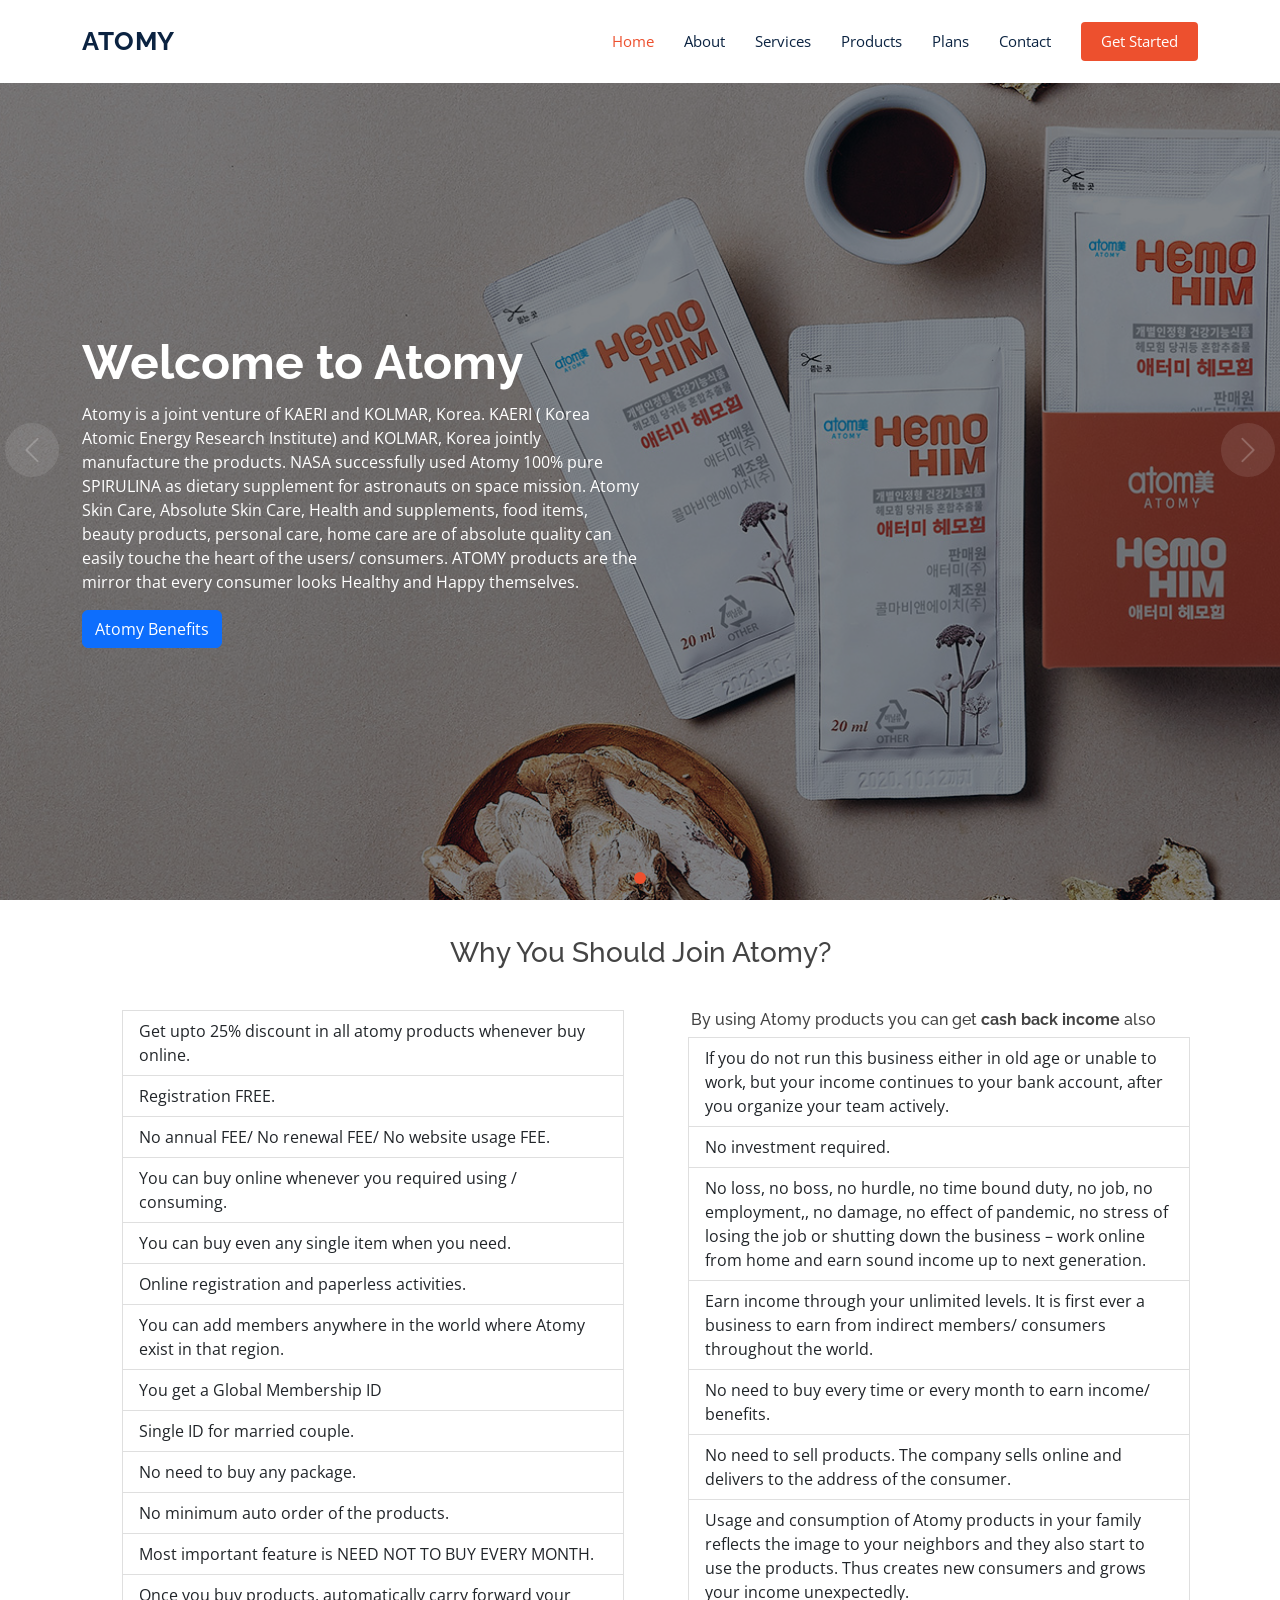
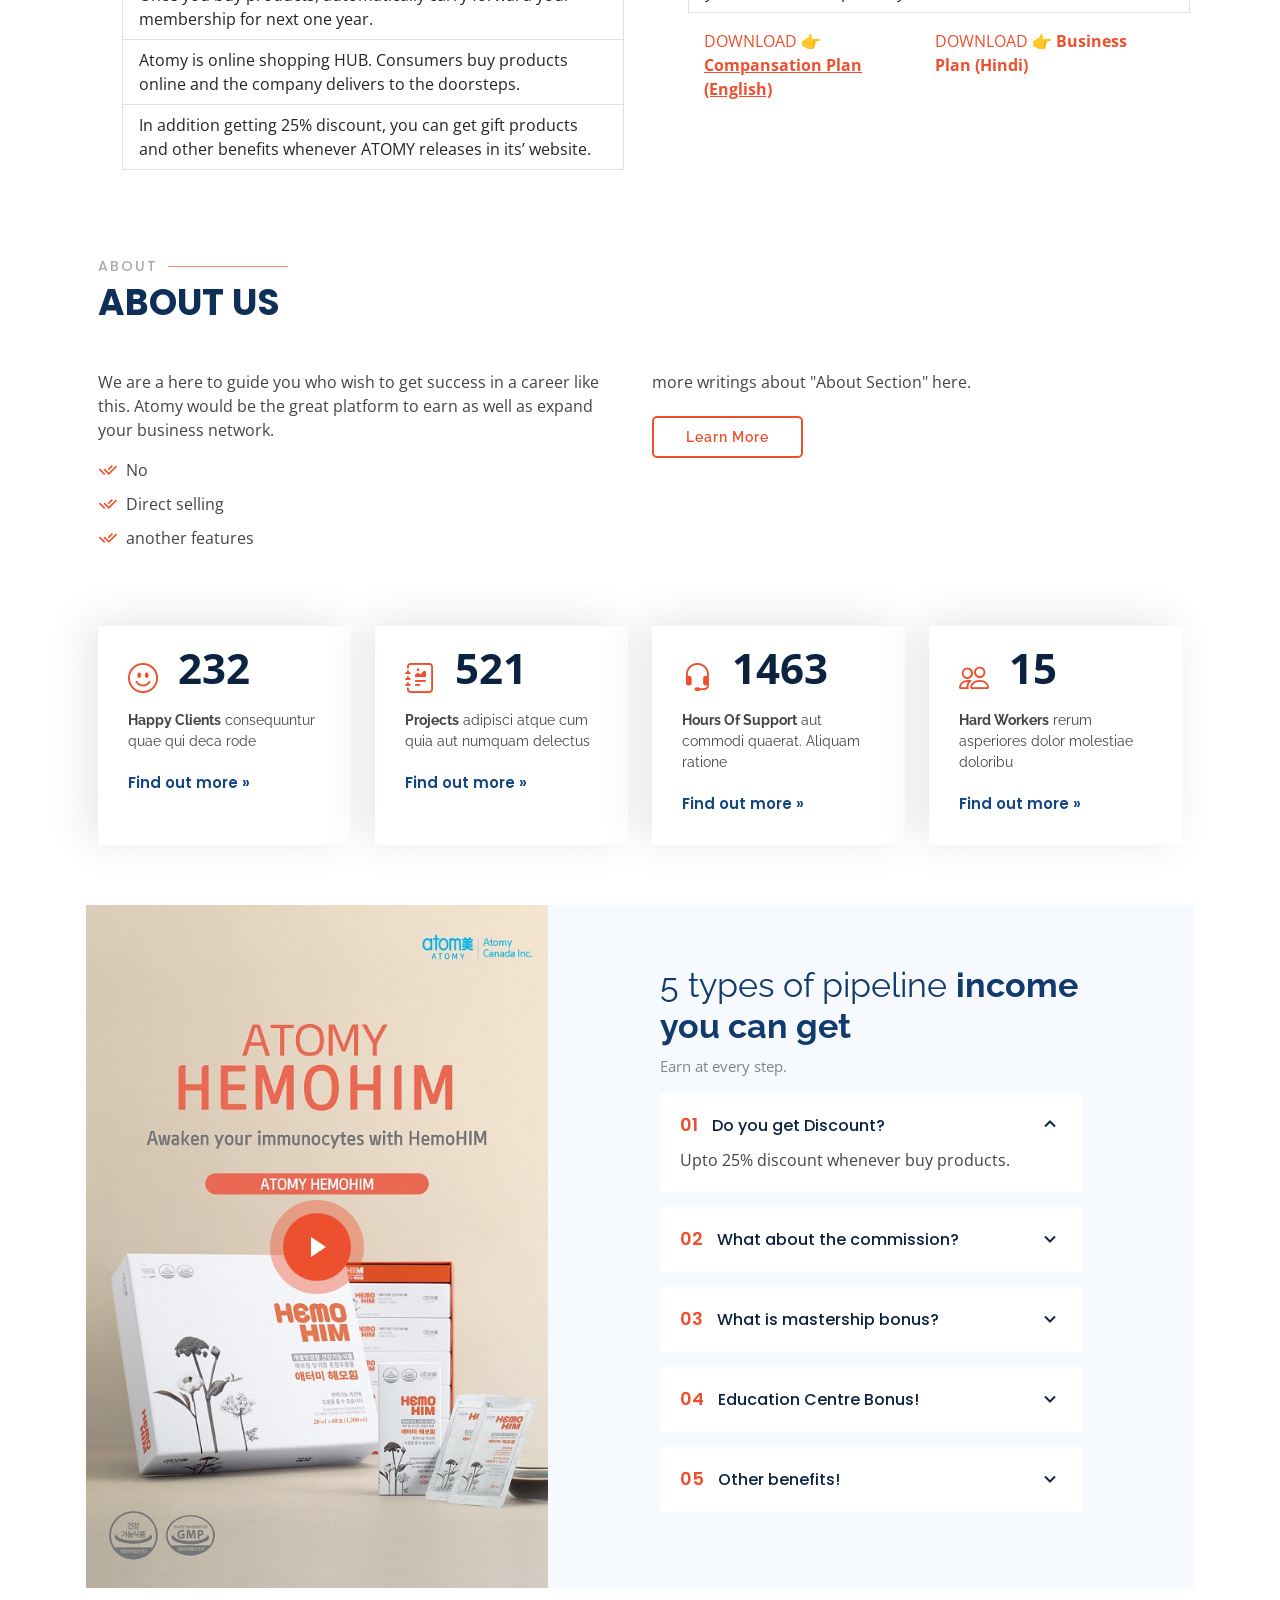
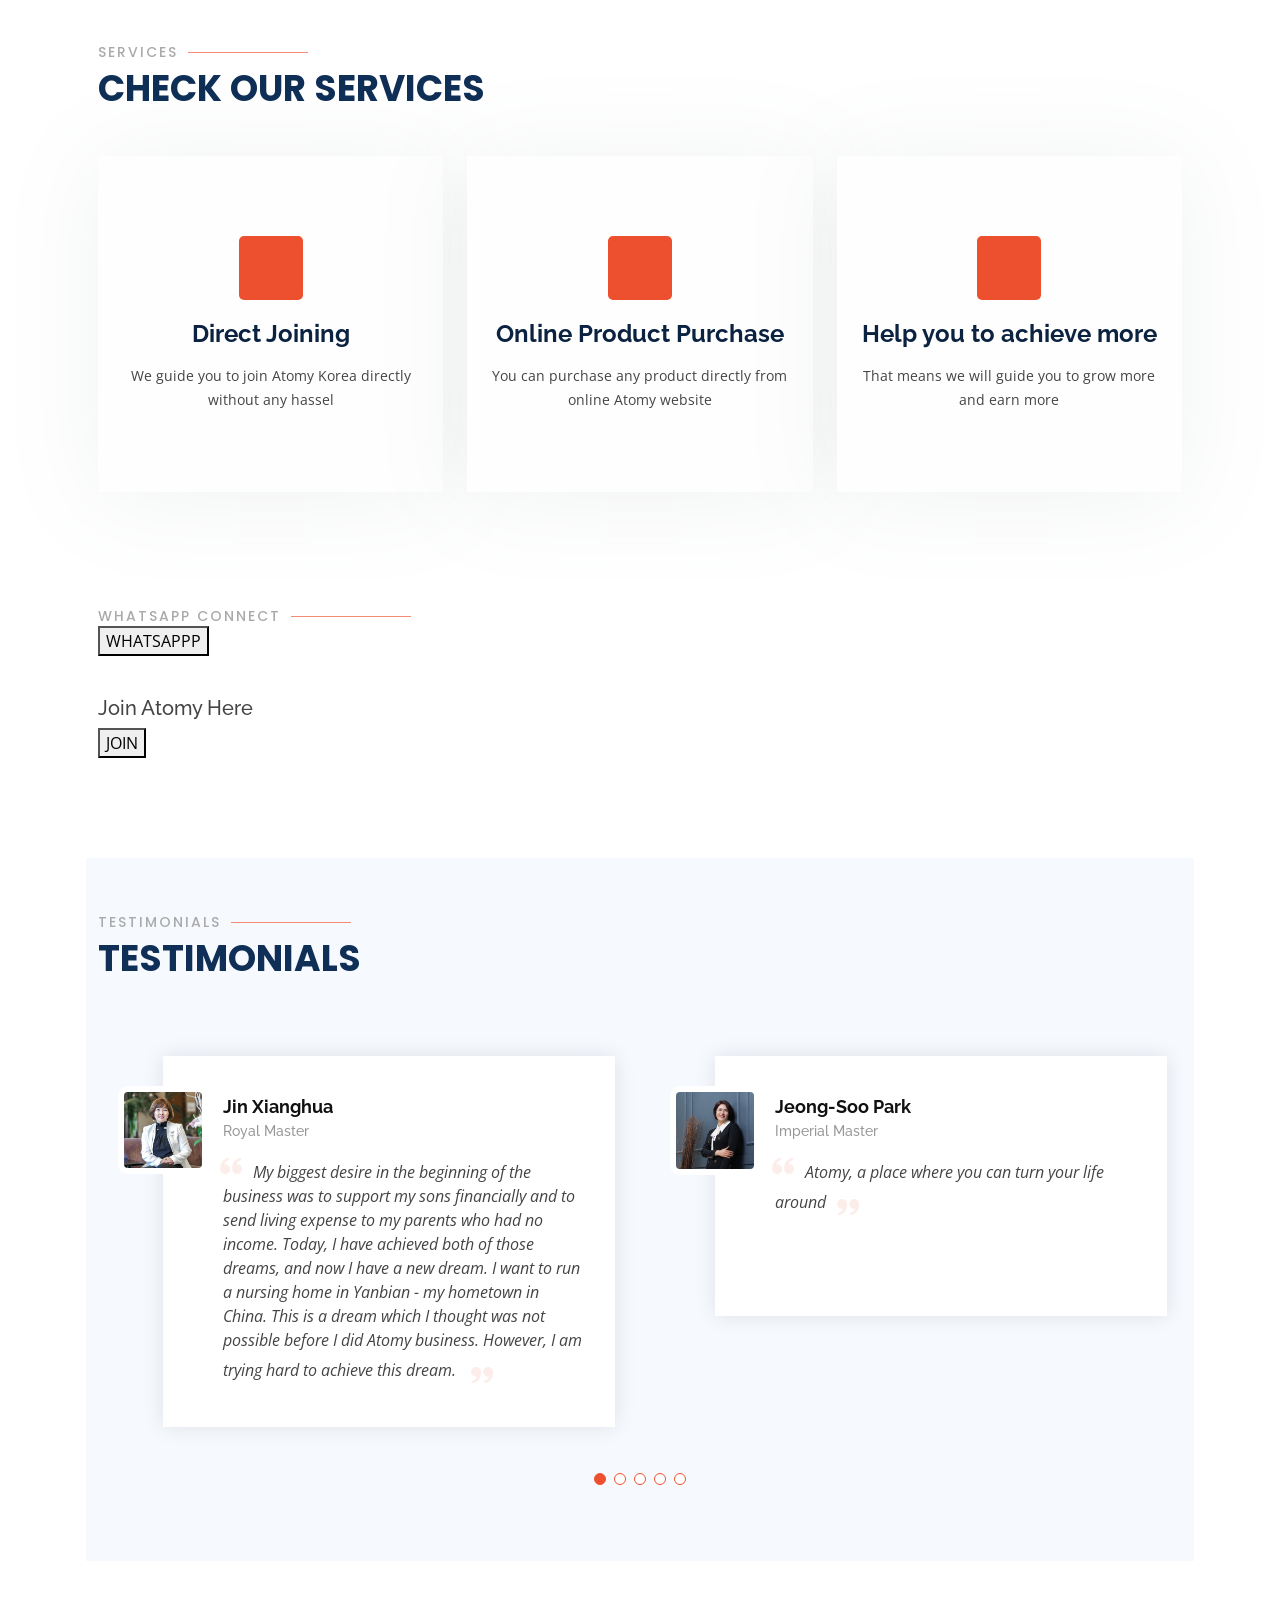
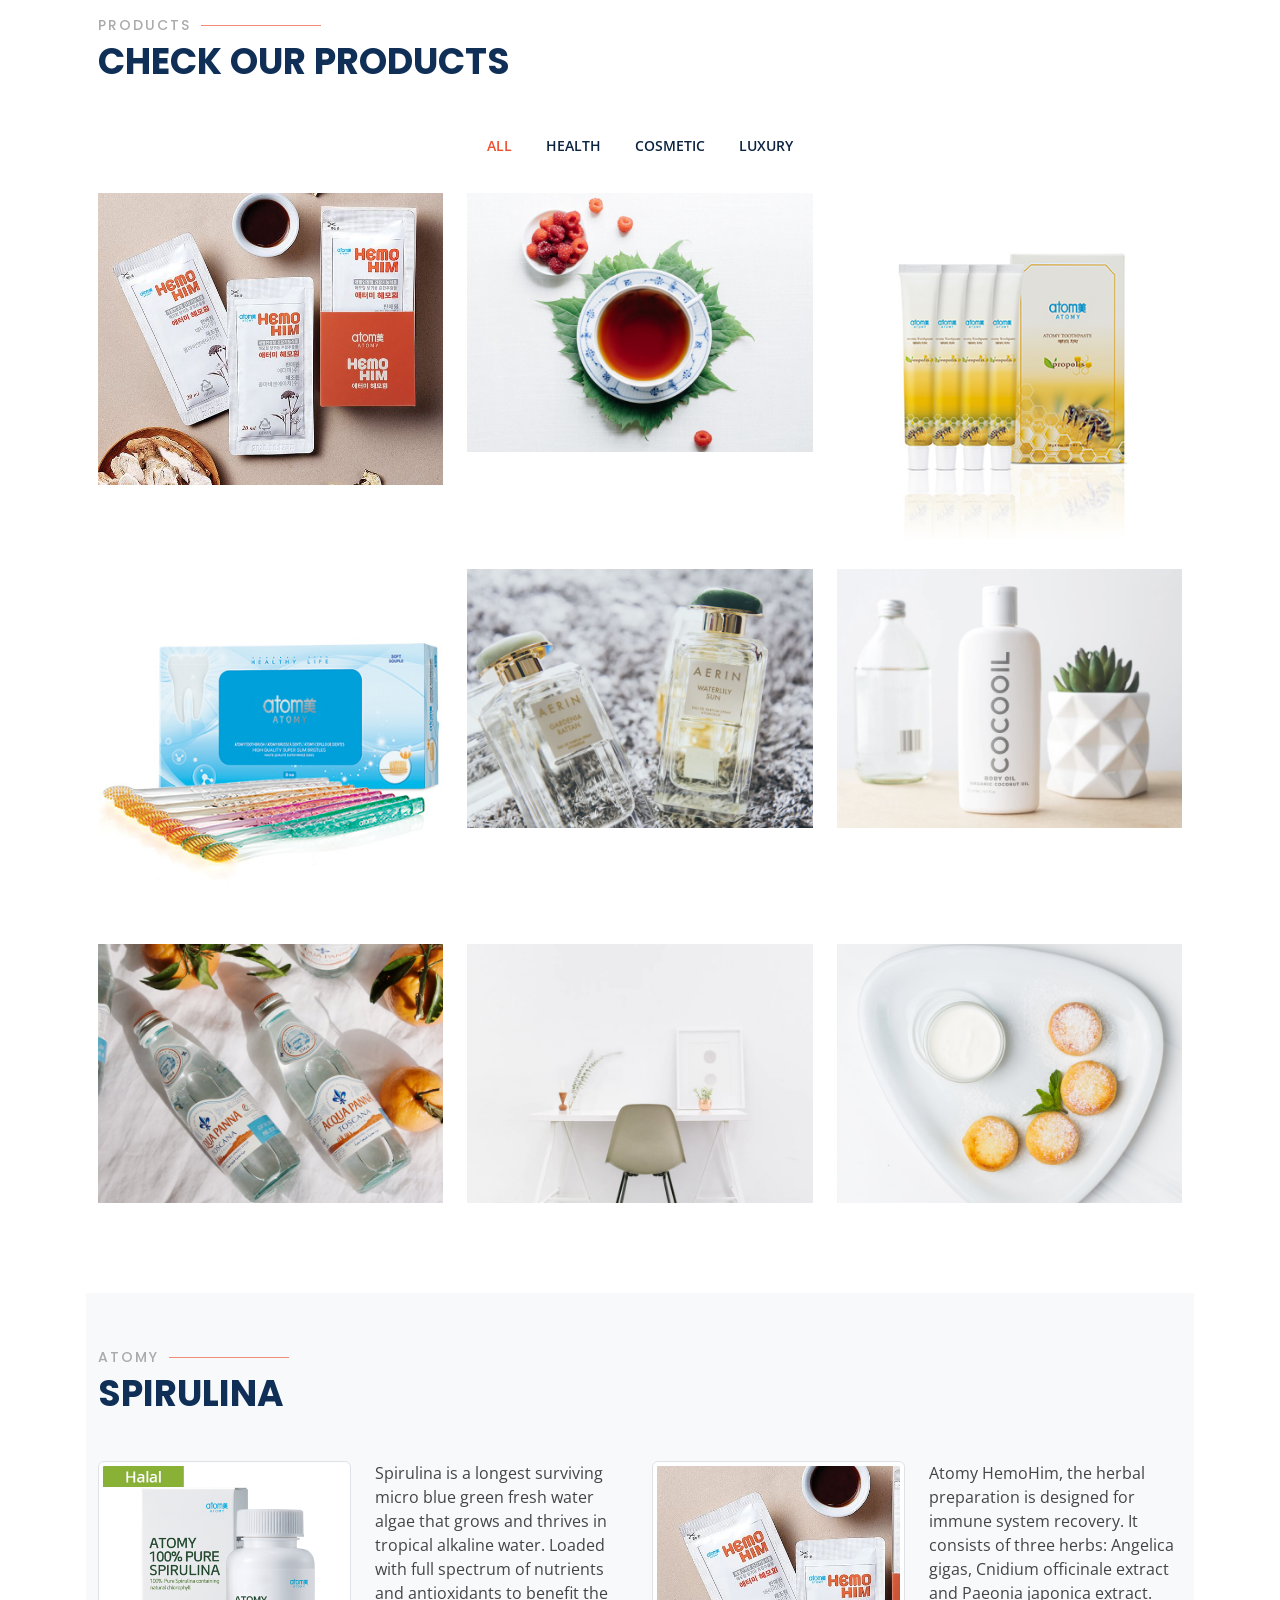
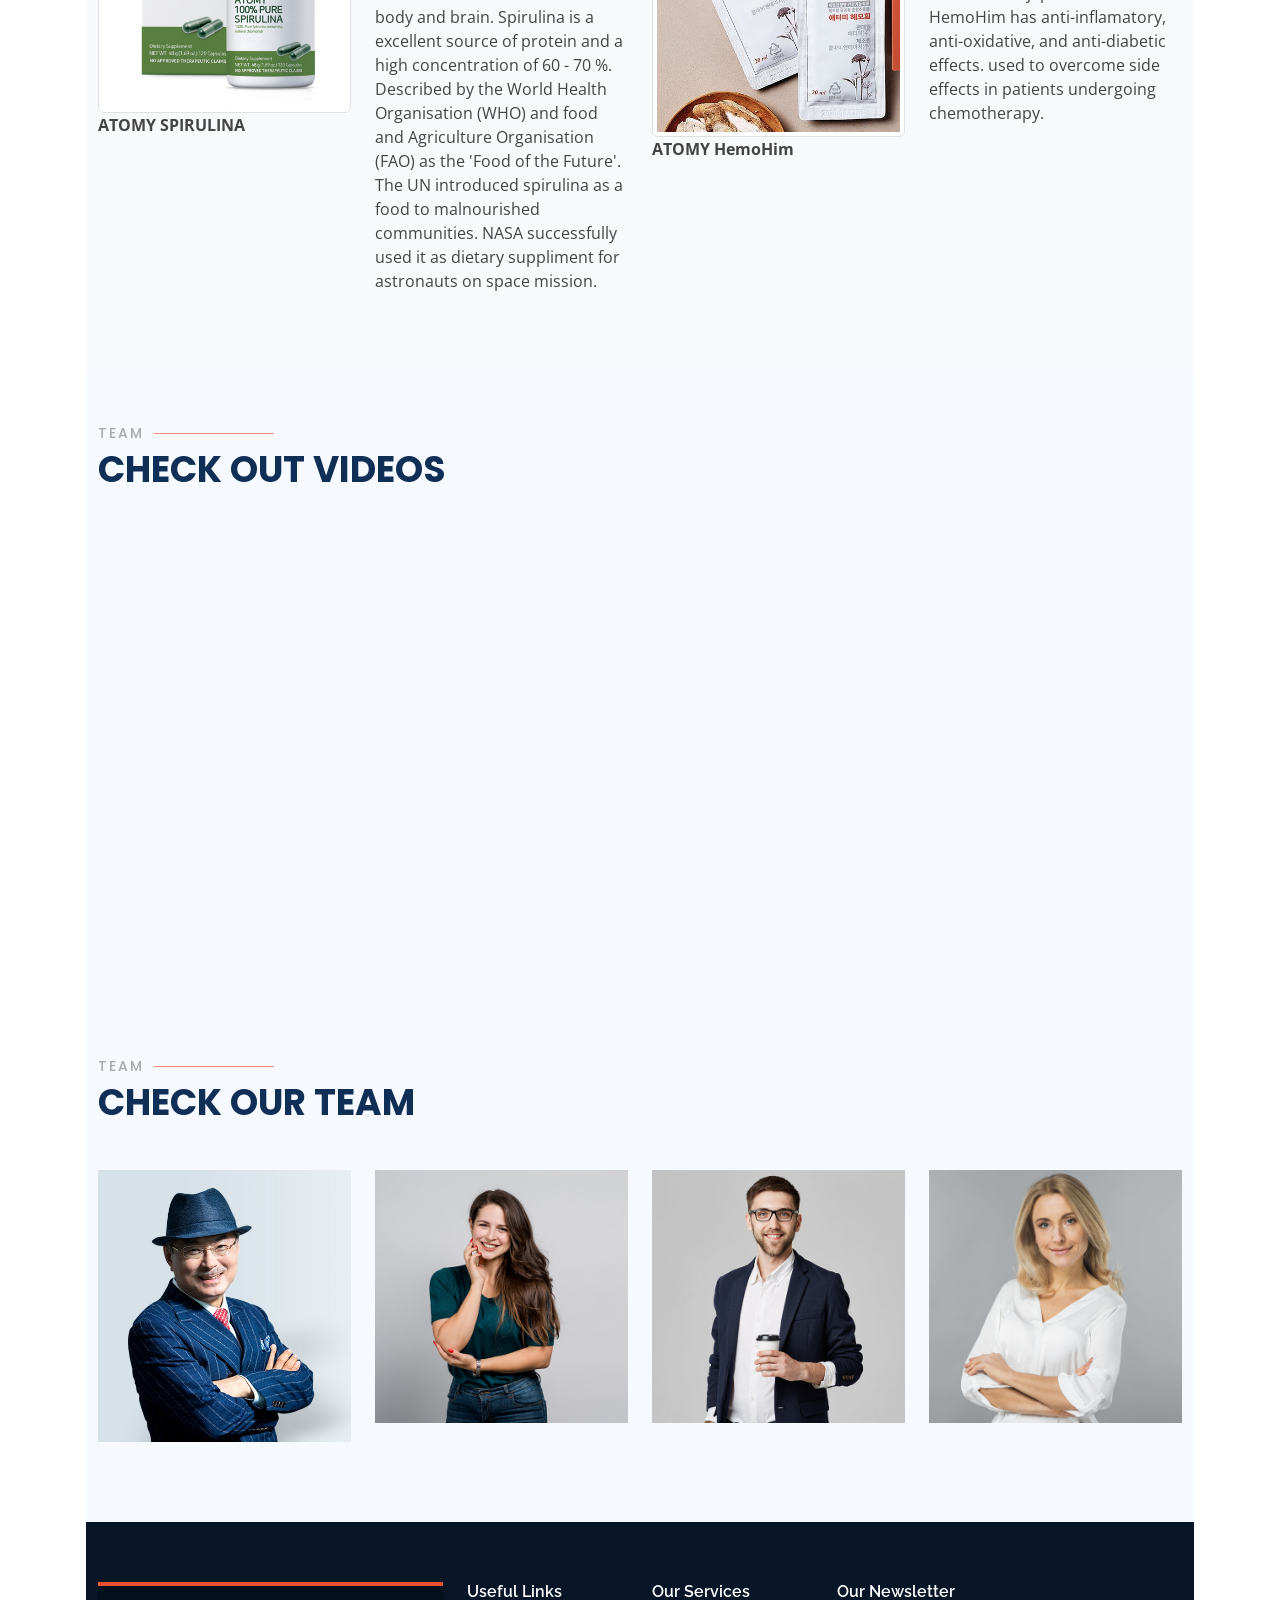
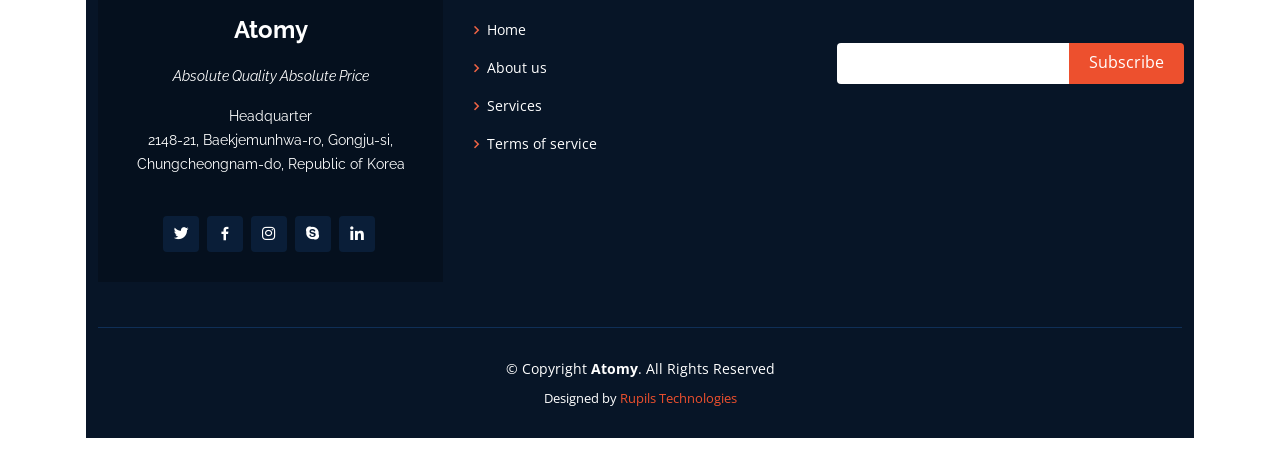
==== index.html @ 2f42a443 "..." ====
<!DOCTYPE html>
<html lang="en">

<head>
  <meta charset="utf-8">
  <meta content="width=device-width, initial-scale=1.0" name="viewport">

  <title>Atomy Korea</title>
  <meta content="" name="description">
  <meta content="" name="keywords">

  <!-- Favicons -->
  <link href="assets/img/favicon.png" rel="icon">
  <link href="assets/img/apple-touch-icon.png" rel="apple-touch-icon">

  <!-- Google Fonts -->
  <link href="https://fonts.googleapis.com/css?family=Open+Sans:300,300i,400,400i,600,600i,700,700i|Raleway:300,300i,400,400i,500,500i,600,600i,700,700i|Poppins:300,300i,400,400i,500,500i,600,600i,700,700i" rel="stylesheet">

  <!-- Vendor CSS Files -->
  <link href="assets/vendor/animate.css/animate.min.css" rel="stylesheet">
  <link href="assets/vendor/aos/aos.css" rel="stylesheet">
  <link href="assets/vendor/bootstrap/css/bootstrap.min.css" rel="stylesheet">
  <link href="assets/vendor/bootstrap-icons/bootstrap-icons.css" rel="stylesheet">
  <link href="assets/vendor/boxicons/css/boxicons.min.css" rel="stylesheet">
  <link href="assets/vendor/glightbox/css/glightbox.min.css" rel="stylesheet">
  <link href="assets/vendor/remixicon/remixicon.css" rel="stylesheet">
  <link href="assets/vendor/swiper/swiper-bundle.min.css" rel="stylesheet">

  <!-- Template Main CSS File -->
  <link href="assets/css/style.css" rel="stylesheet">

  <!-- =======================================================
  * Template Name: Multi - v4.9.1
  * Template URL: https://bootstrapmade.com/multi-responsive-bootstrap-template/
  * Author: BootstrapMade.com
  * License: https://bootstrapmade.com/license/
  ======================================================== -->
</head>

<body>

  <!-- ======= Header ======= -->
  <header id="header" class="fixed-top">
    <div class="container d-flex align-items-center justify-content-between">

      <h1 class="logo"><a href="index.html">Atomy</a></h1>
      <!-- Uncomment below if you prefer to use an image logo -->
      <!-- <a href="index.html" class="logo"><img src="assets/img/logo.png" alt="" class="img-fluid"></a>-->

      <nav id="navbar" class="navbar">
        <ul>
          <li><a class="nav-link scrollto active" href="#hero">Home</a></li>
          <li><a class="nav-link scrollto" href="#about">About</a></li>
          <li><a class="nav-link scrollto" href="#services">Services</a></li>
          <li><a class="nav-link scrollto " href="#products">Products</a></li>
          <li><a class="nav-link scrollto " href="#products">Plans</a></li>
          
          <!-- <li><a class="nav-link scrollto" href="#team">Team</a></li> -->
          <!-- <li class="dropdown"><a href="#"><span>Drop Down</span> <i class="bi bi-chevron-down"></i></a>
            <ul>
              <li><a href="#">Drop Down 1</a></li>
              <li class="dropdown"><a href="#"><span>Deep Drop Down</span> <i class="bi bi-chevron-right"></i></a>
                <ul>
                  <li><a href="#">Deep Drop Down 1</a></li>
                  <li><a href="#">Deep Drop Down 2</a></li>
                  <li><a href="#">Deep Drop Down 3</a></li>
                  <li><a href="#">Deep Drop Down 4</a></li>
                  <li><a href="#">Deep Drop Down 5</a></li>
                </ul>
              </li>
              <li><a href="#">Drop Down 2</a></li>
              <li><a href="#">Drop Down 3</a></li>
              <li><a href="#">Drop Down 4</a></li>
            </ul>
          </li> -->
          <li><a class="nav-link scrollto" href="#contact">Contact</a></li>
          <li><a class="getstarted scrollto" href="#about">Get Started</a></li>
        </ul>
        <i class="bi bi-list mobile-nav-toggle"></i>
      </nav><!-- .navbar -->

    </div>
  </header><!-- End Header -->

  <!-- ======= Hero Section ======= -->
  <section id="hero">
    <div id="heroCarousel" data-bs-interval="5000" class="carousel slide carousel-fade" data-bs-ride="carousel">

      <ol class="carousel-indicators" id="hero-carousel-indicators"></ol>

      <div class="carousel-inner" role="listbox">

        <!-- Slide 1 -->
        <div class="carousel-item active" style="background-image: url(assets/img/slide/slide-1.jpg)">
          <div class="carousel-container">
            <div class="container">
              <h2 class="animate__animated animate__fadeInDown">Welcome to <span>Atomy</span></h2>
              <p class="animate__animated animate__fadeInUp">Atomy is a joint venture of KAERI  and KOLMAR, Korea. KAERI ( Korea Atomic Energy Research Institute) and KOLMAR, Korea jointly manufacture the products. NASA successfully used Atomy 100% pure SPIRULINA as dietary supplement for astronauts on space mission. Atomy  Skin Care, Absolute Skin Care, Health and supplements, food items, beauty products, personal care, home care are of absolute  quality can easily touche the heart of the users/ consumers. ATOMY products are the mirror that every consumer looks Healthy and  Happy themselves.</p>
              <!-- <a href="#about" class="btn-get-started animate__animated animate__fadeInUp scrollto">Read More</a> -->
              <button type="button" class="btn btn-primary" data-toggle="modal" data-target="#exampleModalLong">
                Atomy Benefits
              </button>
            </div>
          </div>
        </div>

        
        <!-- Slide 2 -->
        <!-- <div class="carousel-item" style="background-image: url(assets/img/slide/slide-2.jpg)">
          <div class="carousel-container">
            <div class="container">
              <h2 class="animate__animated animate__fadeInDown">Lorem Ipsum Dolor</h2>
              <p class="animate__animated animate__fadeInUp">Ut velit est quam dolor ad a aliquid qui aliquid. Sequi ea ut et est quaerat sequi nihil ut aliquam. Occaecati alias dolorem mollitia ut. Similique ea voluptatem. Esse doloremque accusamus repellendus deleniti vel. Minus et tempore modi architecto.</p>
              <a href="#about" class="btn-get-started animate__animated animate__fadeInUp scrollto">Read More</a>
            </div>
          </div>
        </div> -->

        <!-- Slide 3 -->
        <!-- <div class="carousel-item" style="background-image: url(assets/img/slide/slide-3.jpg)">
          <div class="carousel-container">
            <div class="container">
              <h2 class="animate__animated animate__fadeInDown">Sequi ea ut et est quaerat</h2>
              <p class="animate__animated animate__fadeInUp">Ut velit est quam dolor ad a aliquid qui aliquid. Sequi ea ut et est quaerat sequi nihil ut aliquam. Occaecati alias dolorem mollitia ut. Similique ea voluptatem. Esse doloremque accusamus repellendus deleniti vel. Minus et tempore modi architecto.</p>
              <a href="#about" class="btn-get-started animate__animated animate__fadeInUp scrollto">Read More</a>
              <button type="button" class="btn btn-primary" data-toggle="modal" data-target="#exampleModalLong">
                Launch demo modal
              </button>
            </div>
          </div>
        </div> -->

      </div>

      <a class="carousel-control-prev" href="#heroCarousel" role="button" data-bs-slide="prev">
        <span class="carousel-control-prev-icon bi bi-chevron-left" aria-hidden="true"></span>
      </a>

      <a class="carousel-control-next" href="#heroCarousel" role="button" data-bs-slide="next">
        <span class="carousel-control-next-icon bi bi-chevron-right" aria-hidden="true"></span>
      </a>

    </div>
  </section><!-- End Hero -->

<!-- Modal Section -->
<!-- Button trigger modal -->


<!-- Modal -->

  <div class="container mt-1 p-3">
    <h3 class="mt-3 text-center">
      Why You Should Join Atomy?
    </h3>
    <div class="row" >
      <div class="col-sm mt-3  p-3 list-group">
      
        <ol>
          <li class="list-group-item">Get upto 25% discount in all atomy products whenever buy online.</li>
          <li class="list-group-item">Registration FREE.</li>
          <li class="list-group-item">No annual  FEE/ No renewal  FEE/ No website usage FEE.</li>
          <li class="list-group-item">You can buy online whenever you required using / consuming.</li>
          <li class="list-group-item">You can buy even any single item when you need.</li>
          <li class="list-group-item">Online registration and paperless activities.</li>
          <li class="list-group-item">You can add members anywhere in the world where Atomy exist in that region.</li>
          <li class="list-group-item">You get a Global Membership  ID</li>
          <li class="list-group-item">Single ID for married couple.</li>
          <li class="list-group-item">No need to buy any package.</li>
          <li class="list-group-item">No minimum auto order of the products.</li>
          <li class="list-group-item">Most important feature is NEED NOT TO BUY EVERY MONTH.</li>
          <li class="list-group-item">Once you buy products, automatically carry forward your membership for next one year.</li>
          <li class="list-group-item">Atomy is online shopping HUB. Consumers buy  products  online and the company delivers to the doorsteps.</li>
          <li class="list-group-item">In  addition  getting 25% discount, you  can get gift products and other benefits whenever ATOMY releases in its’ website.</li>
    
        </ol>
      </div>

      <div class="col-sm mt-3  p-3 list-group">
        <h6 class="text-center">By using Atomy products you can get <b>cash back income</b> also</h6>
        <ol>
        <li class="list-group-item">If you do not run this business either in old age or unable to work, but your income continues to your bank account, after you organize your team actively.</li>
        <li class="list-group-item">No investment required.</li>
        <li class="list-group-item">No loss, no boss, no hurdle, no time bound duty, no job, no employment,, no damage, no effect of pandemic, no stress of losing the job or shutting down the business – work online from home and earn sound income up to next generation.</li>
        <li class="list-group-item">Earn income through your unlimited levels. It is first ever a business to earn from indirect members/ consumers throughout the world.</li>
        <li class="list-group-item">No need to buy every time or every month to earn income/ benefits.</li>
        <li class="list-group-item">No need to sell products. The company sells online and delivers to the address of the consumer.</li>
        <li class="list-group-item">Usage and consumption of Atomy products in your family reflects the image to your neighbors and they also start to use the products. Thus creates new consumers and grows your income unexpectedly. </li>
      </ol>
      <div class="row d-flex justify-content-center px-5">
        <div class="col-sm">
          <a href="file/CompensationPlan.pdf">DOWNLOAD 👉 <strong><u>Compansation Plan (English) </u> </strong></a>
        </div>
        <div class="col-sm">
          <a href="file/businessplan.pdf">DOWNLOAD 👉 <strong>Business Plan (Hindi) </strong></a>
        </div>

      </div>  
  

    </div>    
  </div>

  <main id="main">

    <!-- ======= About Section ======= -->
    <section id="about" class="about">
      <div class="container" data-aos="fade-up">

        <div class="section-title">
          <h2>About</h2>
          <p>About Us</p>
        </div>

        <div class="row content">
          <div class="col-lg-6">
            <p>
              We are a here to guide you who wish to get success in a career like this. Atomy would be the great platform to earn as well as expand your business network.
            </p>
            <ul>
              <li><i class="ri-check-double-line"></i> No </li>
              <li><i class="ri-check-double-line"></i> Direct selling</li>
              <li><i class="ri-check-double-line"></i> another features</li>
            </ul>
          </div>
          <div class="col-lg-6 pt-4 pt-lg-0">
            <p>
              more writings about "About Section" here.
            </p>
            <a href="#" class="btn-learn-more">Learn More</a>
          </div>
        </div>

      </div>
    </section><!-- End About Section -->

    <!-- ======= Counts Section ======= -->
    <section id="counts" class="counts">
      <div class="container" data-aos="fade-up">

        <div class="row no-gutters">

          <div class="col-lg-3 col-md-6 d-md-flex align-items-md-stretch">
            <div class="count-box">
              <i class="bi bi-emoji-smile"></i>
              <span data-purecounter-start="0" data-purecounter-end="232" data-purecounter-duration="1" class="purecounter"></span>
              <p><strong>Happy Clients</strong> consequuntur quae qui deca rode</p>
              <a href="#">Find out more &raquo;</a>
            </div>
          </div>

          <div class="col-lg-3 col-md-6 d-md-flex align-items-md-stretch">
            <div class="count-box">
              <i class="bi bi-journal-richtext"></i>
              <span data-purecounter-start="0" data-purecounter-end="521" data-purecounter-duration="1" class="purecounter"></span>
              <p><strong>Projects</strong> adipisci atque cum quia aut numquam delectus</p>
              <a href="#">Find out more &raquo;</a>
            </div>
          </div>

          <div class="col-lg-3 col-md-6 d-md-flex align-items-md-stretch">
            <div class="count-box">
              <i class="bi bi-headset"></i>
              <span data-purecounter-start="0" data-purecounter-end="1463" data-purecounter-duration="1" class="purecounter"></span>
              <p><strong>Hours Of Support</strong> aut commodi quaerat. Aliquam ratione</p>
              <a href="#">Find out more &raquo;</a>
            </div>
          </div>

          <div class="col-lg-3 col-md-6 d-md-flex align-items-md-stretch">
            <div class="count-box">
              <i class="bi bi-people"></i>
              <span data-purecounter-start="0" data-purecounter-end="15" data-purecounter-duration="1" class="purecounter"></span>
              <p><strong>Hard Workers</strong> rerum asperiores dolor molestiae doloribu</p>
              <a href="#">Find out more &raquo;</a>
            </div>
          </div>

        </div>

      </div>
    </section><!-- End Counts Section -->

    <!-- ======= Why Us Section ======= -->
    <section id="why-us" class="why-us section-bg">
      <div class="container-fluid" data-aos="fade-up">

        <div class="row">

          <div class="col-lg-5 align-items-stretch video-box" style='background-image: url("assets/img/why-us.jpg");' data-aos="zoom-in" data-aos-delay="100">
            <a href="https://www.youtube.com/watch?v=Jtnq81yLt2A" class="venobox play-btn mb-4" data-vbtype="video" data-autoplay="true"></a>
          </div>

          <div class="col-lg-7 d-flex flex-column justify-content-center align-items-stretch">

            <div class="content">
              <h3>5 types of pipeline <strong>income you can get</strong></h3>
              <p>
                Earn at every step.
              </p>
            </div>

            <div class="accordion-list">
              <ul>
                <li>
                  <a data-bs-toggle="collapse" class="collapse" data-bs-target="#accordion-list-1"><span>01</span> Do you get Discount? <i class="bx bx-chevron-down icon-show"></i><i class="bx bx-chevron-up icon-close"></i></a>
                  <div id="accordion-list-1" class="collapse show" data-bs-parent=".accordion-list">
                    <p>
                      Upto 25% discount  whenever buy products.
                    </p>
                  </div>
                </li>

                <li>
                  <a data-bs-toggle="collapse" data-bs-target="#accordion-list-2" class="collapsed"><span>02</span> What about the commission? <i class="bx bx-chevron-down icon-show"></i><i class="bx bx-chevron-up icon-close"></i></a>
                  <div id="accordion-list-2" class="collapse" data-bs-parent=".accordion-list">
                    <p>
                      General commission 44% on daily basis credits into bank account directly in every Tuesday.
                    </p>
                  </div>
                </li>

                <li>
                  <a data-bs-toggle="collapse" data-bs-target="#accordion-list-3" class="collapsed"><span>03</span> What is mastership bonus? <i class="bx bx-chevron-down icon-show"></i><i class="bx bx-chevron-up icon-close"></i></a>
                  <div id="accordion-list-3" class="collapse" data-bs-parent=".accordion-list">
                    <p>
                      20% mastership bonus credits into bank twice a month ( 1st to 15th and 16th to end of that month)
                    </p>
                  </div>
                </li>
                <li>
                  <a data-bs-toggle="collapse" data-bs-target="#accordion-list-3" class="collapsed"><span>04</span> Education Centre Bonus! <i class="bx bx-chevron-down icon-show"></i><i class="bx bx-chevron-up icon-close"></i></a>
                  <div id="accordion-list-3" class="collapse" data-bs-parent=".accordion-list">
                    <p>
                      6% of Total PV of the Company is distributed to all eligible Education Centres as education centre commission.
                    </p>
                  </div>
                </li>
                <li>
                  <a data-bs-toggle="collapse" data-bs-target="#accordion-list-3" class="collapsed"><span>05</span> Other benefits! <i class="bx bx-chevron-down icon-show"></i><i class="bx bx-chevron-up icon-close"></i></a>
                  <div id="accordion-list-3" class="collapse" data-bs-parent=".accordion-list">
                    <p>
                      One time incentive ( Free products package, laptop, tablet, Computer,cash reward, foreign tour package for self and family members, luxurious car etc) on each master rank promotion.
                    </p>
                  </div>
                </li>

              </ul>
            </div>

          </div>

        </div>

      </div>
    </section><!-- End Why Us Section -->

    <!-- ======= Services Section ======= -->
    <section id="services" class="services">
      <div class="container" data-aos="fade-up">

        <div class="section-title">
          <h2>Services</h2>
          <p>Check our Services</p>
        </div>

        <div class="row">
          <div class="col-lg-4 col-md-6 d-flex align-items-stretch" data-aos="zoom-in" data-aos-delay="100">
            <div class="icon-box">
              <div class="icon"><i class="bx bxl-dribbble"></i></div>
              <h4><a href="">Direct Joining</a></h4>
              <p>We guide you to join Atomy Korea directly without any hassel</p>
            </div>
          </div>

          <div class="col-lg-4 col-md-6 d-flex align-items-stretch mt-4 mt-md-0" data-aos="zoom-in" data-aos-delay="200">
            <div class="icon-box">
              <div class="icon"><i class="bx bx-file"></i></div>
              <h4><a href="">Online Product Purchase</a></h4>
              <p>You can purchase any product directly from online Atomy website</p>
            </div>
          </div>

          <div class="col-lg-4 col-md-6 d-flex align-items-stretch mt-4 mt-lg-0" data-aos="zoom-in" data-aos-delay="300">
            <div class="icon-box">
              <div class="icon"><i class="bx bx-tachometer"></i></div>
              <h4><a href="">Help you to achieve more</a></h4>
              <p>That means we will guide you to grow more and earn more</p>
            </div>
          </div>

          <!-- <div class="col-lg-4 col-md-6 d-flex align-items-stretch mt-4" data-aos="zoom-in" data-aos-delay="100">
            <div class="icon-box">
              <div class="icon"><i class="bx bx-world"></i></div>
              <h4><a href="">Nemo Enim</a></h4>
              <p>At vero eos et accusamus et iusto odio dignissimos ducimus qui blanditiis</p>
            </div>
          </div>

          <div class="col-lg-4 col-md-6 d-flex align-items-stretch mt-4" data-aos="zoom-in" data-aos-delay="200">
            <div class="icon-box">
              <div class="icon"><i class="bx bx-slideshow"></i></div>
              <h4><a href="">Dele cardo</a></h4>
              <p>Quis consequatur saepe eligendi voluptatem consequatur dolor consequuntur</p>
            </div>
          </div>

          <div class="col-lg-4 col-md-6 d-flex align-items-stretch mt-4" data-aos="zoom-in" data-aos-delay="300">
            <div class="icon-box">
              <div class="icon"><i class="bx bx-arch"></i></div>
              <h4><a href="">Divera don</a></h4>
              <p>Modi nostrum vel laborum. Porro fugit error sit minus sapiente sit aspernatur</p>
            </div>
          </div> -->

        </div>

      </div>
    </section><!-- End Services Section -->


    <section id="services" class="services">
      <div class="container" data-aos="fade-up">

        <div class="row">

          <div class="section-title">
            <h2>Whatsapp Connect</h2>
            <button onclick="location.href='https://wa.me/7002502343?text=Hi'" type="button">WHATSAPPP</button>
          </div>

          <div class="section-title">

            <h5>Join Atomy Here</h5>
            <button onclick="location.href='https://atomykorea.co/joinatomy.html'" type="button">JOIN</button>
          </div>
        </div>
      </div>
    </section>


    <!-- ======= Testimonials Section ======= -->
    <section id="testimonials" class="testimonials section-bg">
      <div class="container" data-aos="fade-up">

        <div class="section-title">
          <h2>Testimonials</h2>
          <p>Testimonials</p>
        </div>

        <div class="testimonials-slider swiper" data-aos="fade-up" data-aos-delay="100">
          <div class="swiper-wrapper">

            <div class="swiper-slide">
              <div class="testimonial-wrap">
                <div class="testimonial-item">
                  <img src="assets/img/testimonials/testimonials-1.jpg" class="testimonial-img" alt="">
                  <h3>Jin Xianghua</h3>
                  <h4>Royal Master</h4>
                  <p>
                    <i class="bx bxs-quote-alt-left quote-icon-left"></i>
                    My biggest desire in the beginning of the business was to support my sons financially and to send living expense to my parents who had no income. Today, I have achieved both of those dreams, and now I have a new dream. I want to run a nursing home in Yanbian - my hometown in China. This is a dream which I thought was not possible before I did Atomy business. However, I am trying hard to achieve this dream. 
                    <i class="bx bxs-quote-alt-right quote-icon-right"></i>
                  </p>
                </div>
              </div>
            </div><!-- End testimonial item -->

            <div class="swiper-slide">
              <div class="testimonial-wrap">
                <div class="testimonial-item">
                  <img src="assets/img/testimonials/testimonials-2.jpg" class="testimonial-img" alt="">
                  <h3>Jeong-Soo Park</h3>
                  <h4>Imperial Master</h4>
                  <p>
                    <i class="bx bxs-quote-alt-left quote-icon-left"></i>
                      Atomy, a place where you can turn your life around
                    <i class="bx bxs-quote-alt-right quote-icon-right"></i>
                  </p>
                </div>
              </div>
            </div><!-- End testimonial item -->

            <div class="swiper-slide">
              <div class="testimonial-wrap">
                <div class="testimonial-item">
                  <img src="assets/img/testimonials/testimonials-3.jpg" class="testimonial-img" alt="">
                  <h3>Jena Karlis</h3>
                  <h4>Store Owner</h4>
                  <p>
                    <i class="bx bxs-quote-alt-left quote-icon-left"></i>
                    Enim nisi quem export duis labore cillum quae magna enim sint quorum nulla quem veniam duis minim tempor labore quem eram duis noster aute amet eram fore quis sint minim.
                    <i class="bx bxs-quote-alt-right quote-icon-right"></i>
                  </p>
                </div>
              </div>
            </div><!-- End testimonial item -->

            <div class="swiper-slide">
              <div class="testimonial-wrap">
                <div class="testimonial-item">
                  <img src="assets/img/testimonials/testimonials-4.jpg" class="testimonial-img" alt="">
                  <h3>Matt Brandon</h3>
                  <h4>Freelancer</h4>
                  <p>
                    <i class="bx bxs-quote-alt-left quote-icon-left"></i>
                    Fugiat enim eram quae cillum dolore dolor amet nulla culpa multos export minim fugiat minim velit minim dolor enim duis veniam ipsum anim magna sunt elit fore quem dolore labore illum veniam.
                    <i class="bx bxs-quote-alt-right quote-icon-right"></i>
                  </p>
                </div>
              </div>
            </div><!-- End testimonial item -->

            <div class="swiper-slide">
              <div class="testimonial-wrap">
                <div class="testimonial-item">
                  <img src="assets/img/testimonials/testimonials-5.jpg" class="testimonial-img" alt="">
                  <h3>John Larson</h3>
                  <h4>Entrepreneur</h4>
                  <p>
                    <i class="bx bxs-quote-alt-left quote-icon-left"></i>
                    Quis quorum aliqua sint quem legam fore sunt eram irure aliqua veniam tempor noster veniam enim culpa labore duis sunt culpa nulla illum cillum fugiat legam esse veniam culpa fore nisi cillum quid.
                    <i class="bx bxs-quote-alt-right quote-icon-right"></i>
                  </p>
                </div>
              </div>
            </div><!-- End testimonial item -->

          </div>
          <div class="swiper-pagination"></div>
        </div>

      </div>
    </section><!-- End Testimonials Section -->

    <!-- ======= Cta Section ======= -->
    <!-- <section id="cta" class="cta">
      <div class="container" data-aos="zoom-in">

        <div class="text-center">
          <h3>Call To Action</h3>
          <p> Duis aute irure dolor in reprehenderit in voluptate velit esse cillum dolore eu fugiat nulla pariatur. Excepteur sint occaecat cupidatat non proident, sunt in culpa qui officia deserunt mollit anim id est laborum.</p>
          <a class="cta-btn" href="#">Call To Action</a>
        </div>

      </div>
    </section>End Cta Section -->

    <!-- ======= Portfolio Section ======= -->
    <section id="products" class="portfolio">
      <div class="container" data-aos="fade-up">

        <div class="section-title">
          <h2>Products</h2>
          <p>Check our Products</p>
        </div>

        <div class="row" data-aos="fade-up" data-aos-delay="100">
          <div class="col-lg-12 d-flex justify-content-center">
            <ul id="portfolio-flters">
              <li data-filter="*" class="filter-active">All</li>
              <li data-filter=".filter-app">Health</li>
              <li data-filter=".filter-card">Cosmetic</li>
              <li data-filter=".filter-web">Luxury</li>
            </ul>
          </div>
        </div>

        <div class="row portfolio-container" data-aos="fade-up" data-aos-delay="200">

          <div class="col-lg-4 col-md-6 portfolio-item filter-app">
            <img src="assets/img/portfolio/portfolio-1.jpg" class="img-fluid" alt="">
            <div class="portfolio-info">
              <h4>App 1</h4>
              <p>App</p>
              <a href="assets/img/portfolio/portfolio-1.jpg" data-gallery="portfolioGallery" class="portfolio-lightbox preview-link" title="App 1"><i class="bx bx-plus"></i></a>
              <a href="portfolio-details.html" class="details-link" title="More Details"><i class="bx bx-link"></i></a>
            </div>
          </div>

          <div class="col-lg-4 col-md-6 portfolio-item filter-web">
            <img src="assets/img/portfolio/portfolio-2.jpg" class="img-fluid" alt="">
            <div class="portfolio-info">
              <h4>Web 3</h4>
              <p>Web</p>
              <a href="assets/img/portfolio/portfolio-2.jpg" data-gallery="portfolioGallery" class="portfolio-lightbox preview-link" title="Web 3"><i class="bx bx-plus"></i></a>
              <a href="portfolio-details.html" class="details-link" title="More Details"><i class="bx bx-link"></i></a>
            </div>
          </div>

          <div class="col-lg-4 col-md-6 portfolio-item filter-app">
            <img src="assets/img/portfolio/portfolio-3.jpg" class="img-fluid" alt="">
            <div class="portfolio-info">
              <h4>App 2</h4>
              <p>App</p>
              <a href="assets/img/portfolio/portfolio-3.jpg" data-gallery="portfolioGallery" class="portfolio-lightbox preview-link" title="App 2"><i class="bx bx-plus"></i></a>
              <a href="portfolio-details.html" class="details-link" title="More Details"><i class="bx bx-link"></i></a>
            </div>
          </div>

          <div class="col-lg-4 col-md-6 portfolio-item filter-card">
            <img src="assets/img/portfolio/portfolio-4.jpg" class="img-fluid" alt="">
            <div class="portfolio-info">
              <h4>Card 2</h4>
              <p>Card</p>
              <a href="assets/img/portfolio/portfolio-4.jpg" data-gallery="portfolioGallery" class="portfolio-lightbox preview-link" title="Card 2"><i class="bx bx-plus"></i></a>
              <a href="portfolio-details.html" class="details-link" title="More Details"><i class="bx bx-link"></i></a>
            </div>
          </div>

          <div class="col-lg-4 col-md-6 portfolio-item filter-web">
            <img src="assets/img/portfolio/portfolio-5.jpg" class="img-fluid" alt="">
            <div class="portfolio-info">
              <h4>Web 2</h4>
              <p>Web</p>
              <a href="assets/img/portfolio/portfolio-5.jpg" data-gallery="portfolioGallery" class="portfolio-lightbox preview-link" title="Web 2"><i class="bx bx-plus"></i></a>
              <a href="portfolio-details.html" class="details-link" title="More Details"><i class="bx bx-link"></i></a>
            </div>
          </div>

          <div class="col-lg-4 col-md-6 portfolio-item filter-app">
            <img src="assets/img/portfolio/portfolio-6.jpg" class="img-fluid" alt="">
            <div class="portfolio-info">
              <h4>App 3</h4>
              <p>App</p>
              <a href="assets/img/portfolio/portfolio-6.jpg" data-gallery="portfolioGallery" class="portfolio-lightbox preview-link" title="App 3"><i class="bx bx-plus"></i></a>
              <a href="portfolio-details.html" class="details-link" title="More Details"><i class="bx bx-link"></i></a>
            </div>
          </div>

          <div class="col-lg-4 col-md-6 portfolio-item filter-card">
            <img src="assets/img/portfolio/portfolio-7.jpg" class="img-fluid" alt="">
            <div class="portfolio-info">
              <h4>Card 1</h4>
              <p>Card</p>
              <a href="assets/img/portfolio/portfolio-7.jpg" data-gallery="portfolioGallery" class="portfolio-lightbox preview-link" title="Card 1"><i class="bx bx-plus"></i></a>
              <a href="portfolio-details.html" class="details-link" title="More Details"><i class="bx bx-link"></i></a>
            </div>
          </div>

          <div class="col-lg-4 col-md-6 portfolio-item filter-card">
            <img src="assets/img/portfolio/portfolio-8.jpg" class="img-fluid" alt="">
            <div class="portfolio-info">
              <h4>Card 3</h4>
              <p>Card</p>
              <a href="assets/img/portfolio/portfolio-8.jpg" data-gallery="portfolioGallery" class="portfolio-lightbox preview-link" title="Card 3"><i class="bx bx-plus"></i></a>
              <a href="portfolio-details.html" class="details-link" title="More Details"><i class="bx bx-link"></i></a>
            </div>
          </div>

          <div class="col-lg-4 col-md-6 portfolio-item filter-web">
            <img src="assets/img/portfolio/portfolio-9.jpg" class="img-fluid" alt="">
            <div class="portfolio-info">
              <h4>Web 3</h4>
              <p>Web</p>
              <a href="assets/img/portfolio/portfolio-9.jpg" data-gallery="portfolioGallery" class="portfolio-lightbox preview-link" title="Web 3"><i class="bx bx-plus"></i></a>
              <a href="portfolio-details.html" class="details-link" title="More Details"><i class="bx bx-link"></i></a>
            </div>
          </div>

        </div>

      </div>
    </section><!-- End Portfolio Section -->


    <!-- ======= Spirulina Section ======= -->

    <section id="team" class="team section-bg bg-light">
      <div class="container" data-aos="fade-up">
        <div class="section-title">
          <h2>Atomy</h2>
          <p>Spirulina</p>
        </div>

        <div class="row">

          <div class="col-xl-3 col-lg-4 col-md-6">
            <div class="embed-responsive embed-responsive-16by9">
              <picture>
                <source srcset="assets/img/spirulina.png" type="image/svg+xml">
                <img src="assets/img/spirulina.png" class="img-fluid img-thumbnail" alt="...">
              </picture>
            </div>
            <p><b>  ATOMY SPIRULINA</b></p>
          </div>
          
          <div class="col-xl-3 col-lg-4 col-md-6">
            <p>
              Spirulina is a longest surviving micro blue green fresh water algae that grows and thrives in tropical alkaline water.
              Loaded with full spectrum of nutrients and antioxidants  to benefit the body and brain. Spirulina is a excellent source of protein 
              and a high concentration of 60 - 70 %.
              Described by the World Health Organisation (WHO) and food and Agriculture Organisation (FAO) as the 'Food of the Future'.
              The UN introduced spirulina as a food to malnourished communities. NASA successfully used it as dietary suppliment for astronauts on space mission.
            </p>
          </div>

          <div class="col-xl-3 col-lg-4 col-md-6">
            <div class="embed-responsive embed-responsive-16by9">
              <picture>
                <source srcset="assets/img/HemoHim.jpg" type="image/svg+xml">
                <img src="assets/img/HemoHim.jpg" class="img-fluid img-thumbnail" alt="...">
              </picture>
            </div>
            <p><b>  ATOMY HemoHim</b></p>
          </div>
          
          <div class="col-xl-3 col-lg-4 col-md-6">
            <p>
              Atomy HemoHim, the herbal preparation is designed for immune system recovery. It consists of three herbs: Angelica  gigas, Cnidium officinale extract and Paeonia  japonica extract. 
              <br>
              HemoHim has anti-inflamatory, anti-oxidative, and anti-diabetic effects. used to overcome side effects in patients undergoing chemotherapy.
            </p>
          </div>
        </div>
      </div>


    </section>


    <!-- ======= Video Section ======= -->
    <section id="team" class="team section-bg">
      <div class="container" data-aos="fade-up">
        <div class="section-title">
          <h2>Team</h2>
          <p>Check out Videos</p>
        </div>

        <div class="row">

          <div class="col-xl-3 col-lg-4 col-md-6">
            <div class="embed-responsive embed-responsive-16by9">
              <iframe width="709" height="399" src="https://www.youtube.com/embed/MiiVl5tqpZc" title="Benefits of Atomy Pomegranate Mixed Fruit🍍🍎🍓🍇 Jelly||Reduces Darkspots,Pigmentation||Inner health" frameborder="0" allow="accelerometer; autoplay; clipboard-write; encrypted-media; gyroscope; picture-in-picture" allowfullscreen></iframe>
            </div>
          </div>
          <div class="col-xl-3 col-lg-4 col-md-6">
            <div class="embed-responsive embed-responsive-16by9">
              <iframe width="709" height="399" src="https://www.youtube.com/embed/bnV396L4lj0" title="ATOMY HERBAL BODY WASH# एटमी हर्बल बादी वास# হাৰবেল বডী  ওৱাচ চাবন ।" frameborder="0" allow="accelerometer; autoplay; clipboard-write; encrypted-media; gyroscope; picture-in-picture" allowfullscreen></iframe>
            </div>
          </div>
      </div>

    </section>




    <!-- ======= Team Section ======= -->
    <section id="team" class="team section-bg">
      <div class="container" data-aos="fade-up">

        <div class="section-title">
          <h2>Team</h2>
          <p>Check our Team</p>
        </div>

        <div class="row">

          <div class="col-xl-3 col-lg-4 col-md-6">
            <div class="member" data-aos="zoom-in" data-aos-delay="100">
              <img src="assets/img/team/team-1.jpg" class="img-fluid" alt="">
              <div class="member-info">
                <div class="member-info-content">
                  <h4>Han-Gill Park</h4>
                  <span>Chief Executive Officer</span>
                </div>
                <div class="social">
                  <a href=""><i class="bi bi-twitter"></i></a>
                  <a href=""><i class="bi bi-facebook"></i></a>
                  <a href=""><i class="bi bi-instagram"></i></a>
                  <a href=""><i class="bi bi-linkedin"></i></a>
                </div>
              </div>
            </div>
          </div>

          <div class="col-xl-3 col-lg-4 col-md-6" data-wow-delay="0.1s">
            <div class="member" data-aos="zoom-in" data-aos-delay="200">
              <img src="assets/img/team/team-2.jpg" class="img-fluid" alt="">
              <div class="member-info">
                <div class="member-info-content">
                  <h4>Seung-Gon Choi</h4>
                  <span>Co-CEO</span>
                </div>
                <div class="social">
                  <a href=""><i class="bi bi-twitter"></i></a>
                  <a href=""><i class="bi bi-facebook"></i></a>
                  <a href=""><i class="bi bi-instagram"></i></a>
                  <a href=""><i class="bi bi-linkedin"></i></a>
                </div>
              </div>
            </div>
          </div>

          <div class="col-xl-3 col-lg-4 col-md-6" data-wow-delay="0.2s">
            <div class="member" data-aos="zoom-in" data-aos-delay="300">
              <img src="assets/img/team/team-3.jpg" class="img-fluid" alt="">
              <div class="member-info">
                <div class="member-info-content">
                  <h4>William Anderson</h4>
                  <span>CTO</span>
                </div>
                <div class="social">
                  <a href=""><i class="bi bi-twitter"></i></a>
                  <a href=""><i class="bi bi-facebook"></i></a>
                  <a href=""><i class="bi bi-instagram"></i></a>
                  <a href=""><i class="bi bi-linkedin"></i></a>
                </div>
              </div>
            </div>
          </div>

          <div class="col-xl-3 col-lg-4 col-md-6" data-wow-delay="0.3s">
            <div class="member" data-aos="zoom-in" data-aos-delay="400">
              <img src="assets/img/team/team-4.jpg" class="img-fluid" alt="">
              <div class="member-info">
                <div class="member-info-content">
                  <h4>Amanda Jepson</h4>
                  <span>Accountant</span>
                </div>
                <div class="social">
                  <a href=""><i class="bi bi-twitter"></i></a>
                  <a href=""><i class="bi bi-facebook"></i></a>
                  <a href=""><i class="bi bi-instagram"></i></a>
                  <a href=""><i class="bi bi-linkedin"></i></a>
                </div>
              </div>
            </div>
          </div>

        </div>

      </div>
    </section><!-- End Team Section -->

    <!-- ======= Pricing Section ======= -->
    <!-- <section id="pricing" class="pricing">
      <div class="container" data-aos="fade-up">

        <div class="section-title">
          <h2>Pricing</h2>
          <p>Our Competing Prices</p>
        </div>

        <div class="row align-items-center">

          <div class="col-lg-4">
            <div class="box" data-aos="zoom-in" data-aos-delay="100">
              <h3>Free</h3>
              <h4>$0<span>per month</span></h4>
              <ul>
                <li><i class="bx bx-check"></i> Quam adipiscing vitae proin</li>
                <li><i class="bx bx-check"></i> Nec feugiat nisl pretium</li>
                <li><i class="bx bx-check"></i> Nulla at volutpat diam uteera</li>
                <li class="na"><i class="bx bx-x"></i> <span>Pharetra massa massa ultricies</span></li>
                <li class="na"><i class="bx bx-x"></i> <span>Massa ultricies mi quis hendrerit</span></li>
              </ul>
              <a href="#" class="get-started-btn">Get Started</a>
            </div>
          </div>

          <div class="col-lg-4">
            <div class="box featured" data-aos="zoom-in" data-aos-delay="100">
              <h3>Business</h3>
              <h4>$29<span>per month</span></h4>
              <ul>
                <li><i class="bx bx-check"></i> Quam adipiscing vitae proin</li>
                <li><i class="bx bx-check"></i> Nec feugiat nisl pretium</li>
                <li><i class="bx bx-check"></i> Nulla at volutpat diam uteera</li>
                <li><i class="bx bx-check"></i> Pharetra massa massa ultricies</li>
                <li><i class="bx bx-check"></i> Massa ultricies mi quis hendrerit</li>
              </ul>
              <a href="#" class="get-started-btn">Get Started</a>
            </div>
          </div>

          <div class="col-lg-4">
            <div class="box" data-aos="zoom-in" data-aos-delay="100">
              <h3>Developer</h3>
              <h4>$49<span>per month</span></h4>
              <ul>
                <li><i class="bx bx-check"></i> Quam adipiscing vitae proin</li>
                <li><i class="bx bx-check"></i> Nec feugiat nisl pretium</li>
                <li><i class="bx bx-check"></i> Nulla at volutpat diam uteera</li>
                <li><i class="bx bx-check"></i> Pharetra massa massa ultricies</li>
                <li><i class="bx bx-check"></i> Massa ultricies mi quis hendrerit</li>
              </ul>
              <a href="#" class="get-started-btn">Get Started</a>
            </div>
          </div>

        </div>

      </div>
    </section>End Pricing Section -->

    <!-- ======= Frequently Asked Questions Section ======= -->
    <!-- <section id="faq" class="faq">
      <div class="container" data-aos="fade-up">

        <div class="section-title">
          <h2>F.A.Q</h2>
          <p>Frequently Asked Questions</p>
        </div>

        <div class="row faq-item d-flex align-items-stretch" data-aos="fade-up" data-aos-delay="100">
          <div class="col-lg-5">
            <i class="bx bx-help-circle"></i>
            <h4>Non consectetur a erat nam at lectus urna duis?</h4>
          </div>
          <div class="col-lg-7">
            <p>
              Feugiat pretium nibh ipsum consequat. Tempus iaculis urna id volutpat lacus laoreet non curabitur gravida. Venenatis lectus magna fringilla urna porttitor rhoncus dolor purus non.
            </p>
          </div>
        </div><!-- End F.A.Q Item-->

        <!-- <div class="row faq-item d-flex align-items-stretch" data-aos="fade-up" data-aos-delay="200">
          <div class="col-lg-5">
            <i class="bx bx-help-circle"></i>
            <h4>Feugiat scelerisque varius morbi enim nunc faucibus a pellentesque?</h4>
          </div>
          <div class="col-lg-7">
            <p>
              Dolor sit amet consectetur adipiscing elit pellentesque habitant morbi. Id interdum velit laoreet id donec ultrices. Fringilla phasellus faucibus scelerisque eleifend donec pretium. Est pellentesque elit ullamcorper dignissim.
            </p>
          </div>
        </div><!-- End F.A.Q Item-->

        <!-- <div class="row faq-item d-flex align-items-stretch" data-aos="fade-up" data-aos-delay="300">
          <div class="col-lg-5">
            <i class="bx bx-help-circle"></i>
            <h4>Dolor sit amet consectetur adipiscing elit pellentesque habitant morbi?</h4>
          </div>
          <div class="col-lg-7">
            <p>
              Eleifend mi in nulla posuere sollicitudin aliquam ultrices sagittis orci. Faucibus pulvinar elementum integer enim. Sem nulla pharetra diam sit amet nisl suscipit. Rutrum tellus pellentesque eu tincidunt. Lectus urna duis convallis convallis tellus.
            </p>
          </div>
        </div>End F.A.Q Item -->

        <!-- <div class="row faq-item d-flex align-items-stretch" data-aos="fade-up" data-aos-delay="400">
          <div class="col-lg-5">
            <i class="bx bx-help-circle"></i>
            <h4>Ac odio tempor orci dapibus. Aliquam eleifend mi in nulla?</h4>
          </div>
          <div class="col-lg-7">
            <p>
              Aperiam itaque sit optio et deleniti eos nihil quidem cumque. Voluptas dolorum accusantium sunt sit enim. Provident consequuntur quam aut reiciendis qui rerum dolorem sit odio. Repellat assumenda soluta sunt pariatur error doloribus fuga.
            </p>
          </div>
        </div><!-- End F.A.Q Item-->

        <!-- <div class="row faq-item d-flex align-items-stretch" data-aos="fade-up" data-aos-delay="500">
          <div class="col-lg-5">
            <i class="bx bx-help-circle"></i>
            <h4>Tempus quam pellentesque nec nam aliquam sem et tortor consequat?</h4>
          </div>
          <div class="col-lg-7">
            <p>
              Molestie a iaculis at erat pellentesque adipiscing commodo. Dignissim suspendisse in est ante in. Nunc vel risus commodo viverra maecenas accumsan. Sit amet nisl suscipit adipiscing bibendum est. Purus gravida quis blandit turpis cursus in
            </p>
          </div>
        </div>End F.A.Q Item -->

      <!-- </div>
    </section>End Frequently Asked Questions Section -->

    <!-- ======= Contact Section ======= -->
    <!-- <section id="contact" class="contact section-bg">
      <div class="container" data-aos="fade-up">

        <div class="section-title">
          <h2>Contact</h2>
          <p>Contact Us</p>
        </div>

        <div class="row">

          <div class="col-lg-6">

            <div class="row">
              <div class="col-md-12">
                <div class="info-box">
                  <i class="bx bx-map"></i>
                  <h3>Our Address</h3>
                  <p>A108 Adam Street, New York, NY 535022</p>
                </div>
              </div>
              <div class="col-md-6">
                <div class="info-box mt-4">
                  <i class="bx bx-envelope"></i>
                  <h3>Email Us</h3>
                  <p>info@example.com<br>contact@example.com</p>
                </div>
              </div>
              <div class="col-md-6">
                <div class="info-box mt-4">
                  <i class="bx bx-phone-call"></i>
                  <h3>Call Us</h3>
                  <p>+1 5589 55488 55<br>+1 6678 254445 41</p>
                </div>
              </div>
            </div>

          </div>

          <div class="col-lg-6">
            <form action="forms/contact.php" method="post" role="form" class="php-email-form">
              <div class="row">
                <div class="col-md-6 form-group">
                  <input type="text" name="name" class="form-control" id="name" placeholder="Your Name" required>
                </div>
                <div class="col-md-6 form-group mt-3 mt-md-0">
                  <input type="email" class="form-control" name="email" id="email" placeholder="Your Email" required>
                </div>
              </div>
              <div class="form-group mt-3">
                <input type="text" class="form-control" name="subject" id="subject" placeholder="Subject" required>
              </div>
              <div class="form-group mt-3">
                <textarea class="form-control" name="message" rows="5" placeholder="Message" required></textarea>
              </div>
              <div class="my-3">
                <div class="loading">Loading</div>
                <div class="error-message"></div>
                <div class="sent-message">Your message has been sent. Thank you!</div>
              </div>
              <div class="text-center"><button type="submit">Send Message</button></div>
            </form>
          </div>

        </div>

      </div>
    </section>End Contact Section -->

  </main><!-- End #main -->

  <!-- ======= Footer ======= -->
  <footer id="footer">
    <div class="footer-top">
      <div class="container">
        <div class="row">

          <div class="col-lg-4 col-md-6">
            <div class="footer-info">
              <h3>Atomy</h3>
              <p class="pb-3"><em>Absolute Quality Absolute Price</em></p>
              <p>
                Headquarter <br>
                2148-21, Baekjemunhwa-ro, Gongju-si, <br> Chungcheongnam-do, Republic of Korea<br><br>
                <!-- <strong>Phone:</strong> +1 5589 55488 55<br> -->
                <!-- <strong>Email:</strong> info@example.com<br> -->
              </p>
              <div class="social-links mt-3">
                <a href="#" class="twitter"><i class="bx bxl-twitter"></i></a>
                <a href="#" class="facebook"><i class="bx bxl-facebook"></i></a>
                <a href="#" class="instagram"><i class="bx bxl-instagram"></i></a>
                <a href="#" class="google-plus"><i class="bx bxl-skype"></i></a>
                <a href="#" class="linkedin"><i class="bx bxl-linkedin"></i></a>
              </div>
            </div>
          </div>

          <div class="col-lg-2 col-md-6 footer-links">
            <h4>Useful Links</h4>
            <ul>
              <li><i class="bx bx-chevron-right"></i> <a href="#">Home</a></li>
              <li><i class="bx bx-chevron-right"></i> <a href="#">About us</a></li>
              <li><i class="bx bx-chevron-right"></i> <a href="#">Services</a></li>
              <li><i class="bx bx-chevron-right"></i> <a href="#">Terms of service</a></li>
              <!-- <li><i class="bx bx-chevron-right"></i> <a href="#">Privacy policy</a></li> -->
            </ul>
          </div>

          <div class="col-lg-2 col-md-6 footer-links">
            <h4>Our Services</h4>
            <ul>
              <!-- <li><i class="bx bx-chevron-right"></i> <a href="#">Web Design</a></li>
              <li><i class="bx bx-chevron-right"></i> <a href="#">Web Development</a></li>
              <li><i class="bx bx-chevron-right"></i> <a href="#">Product Management</a></li>
              <li><i class="bx bx-chevron-right"></i> <a href="#">Marketing</a></li>
              <li><i class="bx bx-chevron-right"></i> <a href="#">Graphic Design</a></li> -->
            </ul>
          </div>

          <div class="col-lg-4 col-md-6 footer-newsletter">
            <h4>Our Newsletter</h4>
            <p></p>
            <form action="" method="post">
              <input type="email" name="email"><input type="submit" value="Subscribe">
            </form>

          </div>

        </div>
      </div>
    </div>

    <div class="container">
      <div class="copyright">
        &copy; Copyright <strong><span>Atomy</span></strong>. All Rights Reserved
      </div>
      <div class="credits">
        <!-- All the links in the footer should remain intact. -->
        <!-- You can delete the links only if you purchased the pro version. -->
        <!-- Licensing information: https://bootstrapmade.com/license/ -->
        <!-- Purchase the pro version with working PHP/AJAX contact form: https://bootstrapmade.com/multi-responsive-bootstrap-template/ -->
        Designed by <a href="https://rupils.in/">Rupils Technologies</a>
      </div>
    </div>
  </footer><!-- End Footer -->

  <div id="preloader"></div>
  <a href="#" class="back-to-top d-flex align-items-center justify-content-center"><i class="bi bi-arrow-up-short"></i></a>

  <!-- Vendor JS Files -->
  <script src="assets/vendor/purecounter/purecounter_vanilla.js"></script>
  <script src="assets/vendor/aos/aos.js"></script>
  <script src="assets/vendor/bootstrap/js/bootstrap.bundle.min.js"></script>
  <script src="assets/vendor/glightbox/js/glightbox.min.js"></script>
  <script src="assets/vendor/isotope-layout/isotope.pkgd.min.js"></script>
  <script src="assets/vendor/swiper/swiper-bundle.min.js"></script>
  <script src="assets/vendor/php-email-form/validate.js"></script>

  <!-- Template Main JS File -->
  <script src="assets/js/main.js"></script>

</body>

</html>
---- assets/css/style.css ----
/**
* Template Name: Multi - v4.9.1
* Template URL: https://bootstrapmade.com/multi-responsive-bootstrap-template/
* Author: BootstrapMade.com
* License: https://bootstrapmade.com/license/
*/

/*--------------------------------------------------------------
# General
--------------------------------------------------------------*/
body {
  font-family: "Open Sans", sans-serif;
  color: #444444;
}

a {
  color: #ed502e;
  text-decoration: none;
}

a:hover {
  color: #f1775d;
  text-decoration: none;
}

h1,
h2,
h3,
h4,
h5,
h6 {
  font-family: "Raleway", sans-serif;
}

/*--------------------------------------------------------------
# Preloader
--------------------------------------------------------------*/
#preloader {
  position: fixed;
  top: 0;
  left: 0;
  right: 0;
  bottom: 0;
  z-index: 9999;
  overflow: hidden;
  background: #fff;
}

#preloader:before {
  content: "";
  position: fixed;
  top: calc(50% - 30px);
  left: calc(50% - 30px);
  border: 6px solid #ed502e;
  border-top-color: white;
  border-radius: 50%;
  width: 60px;
  height: 60px;
  -webkit-animation: animate-preloader 1s linear infinite;
  animation: animate-preloader 1s linear infinite;
}

@-webkit-keyframes animate-preloader {
  0% {
    transform: rotate(0deg);
  }

  100% {
    transform: rotate(360deg);
  }
}

@keyframes animate-preloader {
  0% {
    transform: rotate(0deg);
  }

  100% {
    transform: rotate(360deg);
  }
}

/*--------------------------------------------------------------
# Back to top button
--------------------------------------------------------------*/
.back-to-top {
  position: fixed;
  visibility: hidden;
  opacity: 0;
  right: 15px;
  bottom: 15px;
  z-index: 996;
  background: #ed502e;
  width: 40px;
  height: 40px;
  border-radius: 4px;
  transition: all 0.4s;
}

.back-to-top i {
  font-size: 28px;
  color: #fff;
  line-height: 0;
}

.back-to-top:hover {
  background: #f06f54;
  color: #fff;
}

.back-to-top.active {
  visibility: visible;
  opacity: 1;
}

/*--------------------------------------------------------------
# Header
--------------------------------------------------------------*/
#header {
  background: #fff;
  transition: all 0.5s;
  z-index: 997;
  padding: 20px 0;
}

#header.header-scrolled {
  padding: 12px 0;
  box-shadow: 0px 2px 15px rgba(0, 0, 0, 0.1);
}

#header .logo {
  font-size: 26px;
  margin: 0;
  padding: 0;
  line-height: 1;
  font-weight: 700;
  letter-spacing: 0.5px;
  text-transform: uppercase;
}

#header .logo a {
  color: #0b2341;
}

#header .logo img {
  max-height: 40px;
}

/*--------------------------------------------------------------
# Navigation Menu
--------------------------------------------------------------*/
/**
* Desktop Navigation 
*/
.navbar {
  padding: 0;
}

.navbar ul {
  margin: 0;
  padding: 0;
  display: flex;
  list-style: none;
  align-items: center;
}

.navbar li {
  position: relative;
}

.navbar a,
.navbar a:focus {
  display: flex;
  align-items: center;
  justify-content: space-between;
  padding: 10px 0 10px 30px;
  font-size: 15px;
  color: #0b2341;
  white-space: nowrap;
  transition: 0.3s;
}

.navbar a i,
.navbar a:focus i {
  font-size: 12px;
  line-height: 0;
  margin-left: 5px;
}

.navbar a:hover,
.navbar .active,
.navbar .active:focus,
.navbar li:hover>a {
  color: #ed502e;
}

.navbar .getstarted,
.navbar .getstarted:focus {
  background: #ed502e;
  padding: 8px 20px;
  margin-left: 30px;
  border-radius: 4px;
  color: #fff;
}

.navbar .getstarted:hover,
.navbar .getstarted:focus:hover {
  color: #fff;
  background: #ef6445;
}

.navbar .dropdown ul {
  display: block;
  position: absolute;
  left: 14px;
  top: calc(100% + 30px);
  margin: 0;
  padding: 10px 0;
  z-index: 99;
  opacity: 0;
  visibility: hidden;
  background: #fff;
  box-shadow: 0px 0px 30px rgba(127, 137, 161, 0.25);
  transition: 0.3s;
}

.navbar .dropdown ul li {
  min-width: 200px;
}

.navbar .dropdown ul a {
  padding: 10px 20px;
  text-transform: none;
}

.navbar .dropdown ul a i {
  font-size: 12px;
}

.navbar .dropdown ul a:hover,
.navbar .dropdown ul .active:hover,
.navbar .dropdown ul li:hover>a {
  color: #ed502e;
}

.navbar .dropdown:hover>ul {
  opacity: 1;
  top: 100%;
  visibility: visible;
}

.navbar .dropdown .dropdown ul {
  top: 0;
  left: calc(100% - 30px);
  visibility: hidden;
}

.navbar .dropdown .dropdown:hover>ul {
  opacity: 1;
  top: 0;
  left: 100%;
  visibility: visible;
}

@media (max-width: 1366px) {
  .navbar .dropdown .dropdown ul {
    left: -90%;
  }

  .navbar .dropdown .dropdown:hover>ul {
    left: -100%;
  }
}

/**
* Mobile Navigation 
*/
.mobile-nav-toggle {
  color: #0b2341;
  font-size: 28px;
  cursor: pointer;
  display: none;
  line-height: 0;
  transition: 0.5s;
}

.mobile-nav-toggle.bi-x {
  color: #fff;
}

@media (max-width: 991px) {
  .mobile-nav-toggle {
    display: block;
  }

  .navbar ul {
    display: none;
  }
}

.navbar-mobile {
  position: fixed;
  overflow: hidden;
  top: 0;
  right: 0;
  left: 0;
  bottom: 0;
  background: rgba(4, 12, 21, 0.9);
  transition: 0.3s;
  z-index: 999;
}

.navbar-mobile .mobile-nav-toggle {
  position: absolute;
  top: 15px;
  right: 15px;
}

.navbar-mobile ul {
  display: block;
  position: absolute;
  top: 55px;
  right: 15px;
  bottom: 15px;
  left: 15px;
  padding: 10px 0;
  background-color: #fff;
  overflow-y: auto;
  transition: 0.3s;
}

.navbar-mobile a,
.navbar-mobile a:focus {
  padding: 10px 20px;
  font-size: 15px;
  color: #0b2341;
}

.navbar-mobile a:hover,
.navbar-mobile .active,
.navbar-mobile li:hover>a {
  color: #ed502e;
}

.navbar-mobile .getstarted,
.navbar-mobile .getstarted:focus {
  margin: 15px;
}

.navbar-mobile .dropdown ul {
  position: static;
  display: none;
  margin: 10px 20px;
  padding: 10px 0;
  z-index: 99;
  opacity: 1;
  visibility: visible;
  background: #fff;
  box-shadow: 0px 0px 30px rgba(127, 137, 161, 0.25);
}

.navbar-mobile .dropdown ul li {
  min-width: 200px;
}

.navbar-mobile .dropdown ul a {
  padding: 10px 20px;
}

.navbar-mobile .dropdown ul a i {
  font-size: 12px;
}

.navbar-mobile .dropdown ul a:hover,
.navbar-mobile .dropdown ul .active:hover,
.navbar-mobile .dropdown ul li:hover>a {
  color: #ed502e;
}

.navbar-mobile .dropdown>.dropdown-active {
  display: block;
}

/*--------------------------------------------------------------
# Hero Section
--------------------------------------------------------------*/
#hero {
  width: 100%;
  height: 100vh;
  background-color: rgba(4, 12, 21, 0.8);
  overflow: hidden;
  position: relative;
}

#hero .carousel,
#hero .carousel-inner,
#hero .carousel-item,
#hero .carousel-item::before {
  position: absolute;
  top: 0;
  right: 0;
  left: 0;
  bottom: 0;
}

#hero .carousel-item {
  background-size: cover;
  background-position: top center;
  background-repeat: no-repeat;
}

#hero .carousel-item::before {
  content: "";
  background-color: rgba(4, 12, 21, 0.5);
}

#hero .carousel-container {
  display: flex;
  align-items: center;
  position: absolute;
  bottom: 0;
  top: 82px;
  left: 50px;
  right: 50px;
}

#hero h2 {
  color: #fff;
  margin: 0;
  font-size: 48px;
  font-weight: 700;
}

#hero p {
  -webkit-animation-delay: 0.4s;
  animation-delay: 0.4s;
  color: #fff;
  margin-top: 10px;
}

@media (min-width: 1200px) {
  #hero p {
    width: 50%;
  }
}

#hero .carousel-inner .carousel-item {
  transition-property: opacity;
  background-position: center top;
}

#hero .carousel-inner .carousel-item,
#hero .carousel-inner .active.carousel-item-start,
#hero .carousel-inner .active.carousel-item-end {
  opacity: 0;
}

#hero .carousel-inner .active,
#hero .carousel-inner .carousel-item-next.carousel-item-start,
#hero .carousel-inner .carousel-item-prev.carousel-item-end {
  opacity: 1;
  transition: 0.5s;
}

#hero .carousel-inner .carousel-item-next,
#hero .carousel-inner .carousel-item-prev,
#hero .carousel-inner .active.carousel-item-start,
#hero .carousel-inner .active.carousel-item-end {
  left: 0;
  transform: translate3d(0, 0, 0);
}

#hero .carousel-control-next-icon,
#hero .carousel-control-prev-icon {
  background: none;
  font-size: 30px;
  line-height: 0;
  width: auto;
  height: auto;
  background: rgba(255, 255, 255, 0.2);
  border-radius: 50px;
  transition: 0.3s;
  color: rgba(255, 255, 255, 0.5);
  width: 54px;
  height: 54px;
  display: flex;
  align-items: center;
  justify-content: center;
}

#hero .carousel-control-next-icon:hover,
#hero .carousel-control-prev-icon:hover {
  background: rgba(255, 255, 255, 0.3);
  color: rgba(255, 255, 255, 0.8);
}

#hero .carousel-indicators li {
  cursor: pointer;
  background: #fff;
  overflow: hidden;
  border: 0;
  width: 12px;
  height: 12px;
  border-radius: 50px;
  opacity: 0.6;
  transition: 0.3s;
}

#hero .carousel-indicators li.active {
  opacity: 1;
  background: #ed502e;
}

#hero .btn-get-started {
  font-family: "Raleway", sans-serif;
  font-weight: 500;
  font-size: 14px;
  letter-spacing: 1px;
  display: inline-block;
  padding: 14px 32px;
  border-radius: 4px;
  transition: 0.5s;
  line-height: 1;
  color: #fff;
  -webkit-animation-delay: 0.8s;
  animation-delay: 0.8s;
  background: #ed502e;
  margin-top: 15px;
}

#hero .btn-get-started:hover {
  background: #ef6445;
}

@media (max-width: 992px) {
  #hero {
    height: 100vh;
  }

  #hero .carousel-container {
    text-align: center;
    top: 74px;
  }
}

@media (max-width: 768px) {
  #hero h2 {
    font-size: 30px;
  }
}

@media (min-width: 1024px) {

  #hero .carousel-control-prev,
  #hero .carousel-control-next {
    width: 5%;
  }
}

@media (max-height: 500px) {
  #hero {
    height: 120vh;
  }
}

/*--------------------------------------------------------------
# Sections General
--------------------------------------------------------------*/
section {
  padding: 60px 0;
}

.section-bg {
  background-color: #f6f9fd;
}

.section-title {
  padding-bottom: 40px;
}

.section-title h2 {
  font-size: 14px;
  font-weight: 500;
  padding: 0;
  line-height: 1px;
  margin: 0 0 5px 0;
  letter-spacing: 2px;
  text-transform: uppercase;
  color: #aaaaaa;
  font-family: "Poppins", sans-serif;
}

.section-title h2::after {
  content: "";
  width: 120px;
  height: 1px;
  display: inline-block;
  background: #f38b74;
  margin: 4px 10px;
}

.section-title p {
  margin: 0;
  margin: 0;
  font-size: 36px;
  font-weight: 700;
  text-transform: uppercase;
  font-family: "Poppins", sans-serif;
  color: #0f2f57;
}

/*--------------------------------------------------------------
# About
--------------------------------------------------------------*/
.about .content h3 {
  font-weight: 600;
  font-size: 26px;
}

.about .content ul {
  list-style: none;
  padding: 0;
}

.about .content ul li {
  padding-left: 28px;
  position: relative;
}

.about .content ul li+li {
  margin-top: 10px;
}

.about .content ul i {
  position: absolute;
  left: 0;
  top: 2px;
  font-size: 20px;
  color: #ed502e;
  line-height: 1;
}

.about .content p:last-child {
  margin-bottom: 0;
}

.about .content .btn-learn-more {
  font-family: "Raleway", sans-serif;
  font-weight: 600;
  font-size: 14px;
  letter-spacing: 1px;
  display: inline-block;
  padding: 12px 32px;
  border-radius: 5px;
  transition: 0.3s;
  line-height: 1;
  color: #ed502e;
  -webkit-animation-delay: 0.8s;
  animation-delay: 0.8s;
  margin-top: 6px;
  border: 2px solid #ed502e;
}

.about .content .btn-learn-more:hover {
  background: #ed502e;
  color: #fff;
  text-decoration: none;
}

/*--------------------------------------------------------------
# Counts
--------------------------------------------------------------*/
.counts {
  padding-top: 0;
}

.counts .count-box {
  box-shadow: -10px -5px 40px 0 rgba(0, 0, 0, 0.1);
  padding: 30px;
  width: 100%;
}

.counts .count-box i {
  display: block;
  font-size: 30px;
  color: #ed502e;
  float: left;
}

.counts .count-box span {
  font-size: 42px;
  line-height: 24px;
  display: block;
  font-weight: 700;
  color: #0b2341;
  margin-left: 50px;
}

.counts .count-box p {
  padding: 30px 0 0 0;
  margin: 0;
  font-family: "Raleway", sans-serif;
  font-size: 14px;
}

.counts .count-box a {
  font-weight: 600;
  display: block;
  margin-top: 20px;
  color: #164682;
  font-size: 15px;
  font-family: "Poppins", sans-serif;
  transition: ease-in-out 0.3s;
}

.counts .count-box a:hover {
  color: #2169c4;
}

/*--------------------------------------------------------------
# Why Us
--------------------------------------------------------------*/
.why-us {
  padding: 0;
}

.why-us .content {
  padding: 60px 100px 0 100px;
}

.why-us .content h3 {
  font-weight: 400;
  font-size: 34px;
  color: #123a6d;
}

.why-us .content h4 {
  font-size: 20px;
  font-weight: 700;
  margin-top: 5px;
}

.why-us .content p {
  font-size: 15px;
  color: #848484;
}

.why-us .video-box {
  background-size: cover;
  background-repeat: no-repeat;
  background-position: center center;
  min-height: 400px;
  position: relative;
}

.why-us .accordion-list {
  padding: 0 100px 60px 100px;
}

.why-us .accordion-list ul {
  padding: 0;
  list-style: none;
}

.why-us .accordion-list li+li {
  margin-top: 15px;
}

.why-us .accordion-list li {
  padding: 20px;
  background: #fff;
  border-radius: 4px;
}

.why-us .accordion-list a {
  display: block;
  position: relative;
  font-family: "Poppins", sans-serif;
  font-size: 16px;
  line-height: 24px;
  font-weight: 500;
  padding-right: 30px;
  outline: none;
  color: #0b2341;
  cursor: pointer;
}

.why-us .accordion-list span {
  color: #ed502e;
  font-weight: 600;
  font-size: 18px;
  padding-right: 10px;
}

.why-us .accordion-list i {
  font-size: 24px;
  position: absolute;
  right: 0;
  top: 0;
}

.why-us .accordion-list p {
  margin-bottom: 0;
  padding: 10px 0 0 0;
}

.why-us .accordion-list .icon-show {
  display: none;
}

.why-us .accordion-list a.collapsed {
  color: #0b2341;
}

.why-us .accordion-list a.collapsed:hover {
  color: #ed502e;
}

.why-us .accordion-list a.collapsed .icon-show {
  display: inline-block;
}

.why-us .accordion-list a.collapsed .icon-close {
  display: none;
}

.why-us .play-btn {
  width: 94px;
  height: 94px;
  background: radial-gradient(#ed502e 50%, rgba(237, 80, 46, 0.4) 52%);
  border-radius: 50%;
  display: block;
  position: absolute;
  left: calc(50% - 47px);
  top: calc(50% - 47px);
  overflow: hidden;
}

.why-us .play-btn::after {
  content: "";
  position: absolute;
  left: 50%;
  top: 50%;
  transform: translateX(-40%) translateY(-50%);
  width: 0;
  height: 0;
  border-top: 10px solid transparent;
  border-bottom: 10px solid transparent;
  border-left: 15px solid #fff;
  z-index: 100;
  transition: all 400ms cubic-bezier(0.55, 0.055, 0.675, 0.19);
}

.why-us .play-btn::before {
  content: "";
  position: absolute;
  width: 120px;
  height: 120px;
  -webkit-animation-delay: 0s;
  animation-delay: 0s;
  -webkit-animation: pulsate-btn 2s;
  animation: pulsate-btn 2s;
  -webkit-animation-direction: forwards;
  animation-direction: forwards;
  -webkit-animation-iteration-count: infinite;
  animation-iteration-count: infinite;
  -webkit-animation-timing-function: steps;
  animation-timing-function: steps;
  opacity: 1;
  border-radius: 50%;
  border: 5px solid rgba(237, 80, 46, 0.7);
  top: -15%;
  left: -15%;
  background: rgba(198, 16, 0, 0);
}

.why-us .play-btn:hover::after {
  border-left: 15px solid #ed502e;
  transform: scale(20);
}

.why-us .play-btn:hover::before {
  content: "";
  position: absolute;
  left: 50%;
  top: 50%;
  transform: translateX(-40%) translateY(-50%);
  width: 0;
  height: 0;
  border: none;
  border-top: 10px solid transparent;
  border-bottom: 10px solid transparent;
  border-left: 15px solid #fff;
  z-index: 200;
  -webkit-animation: none;
  animation: none;
  border-radius: 0;
}

@media (max-width: 1024px) {

  .why-us .content,
  .why-us .accordion-list {
    padding-left: 0;
    padding-right: 0;
  }
}

@media (max-width: 992px) {
  .why-us .content {
    padding-top: 30px;
  }

  .why-us .accordion-list {
    padding-bottom: 30px;
  }
}

@-webkit-keyframes pulsate-btn {
  0% {
    transform: scale(0.6, 0.6);
    opacity: 1;
  }

  100% {
    transform: scale(1, 1);
    opacity: 0;
  }
}

@keyframes pulsate-btn {
  0% {
    transform: scale(0.6, 0.6);
    opacity: 1;
  }

  100% {
    transform: scale(1, 1);
    opacity: 0;
  }
}

/*--------------------------------------------------------------
# Services
--------------------------------------------------------------*/
.services .icon-box {
  text-align: center;
  background: #fefefe;
  box-shadow: 0px 5px 90px 0px rgba(110, 123, 131, 0.1);
  padding: 80px 20px;
  transition: all ease-in-out 0.3s;
}

.services .icon-box .icon {
  margin: 0 auto;
  width: 64px;
  height: 64px;
  background: #ed502e;
  border-radius: 5px;
  transition: all 0.3s ease-out 0s;
  display: flex;
  align-items: center;
  justify-content: center;
  margin-bottom: 20px;
  transform-style: preserve-3d;
  position: relative;
  z-index: 2;
}

.services .icon-box .icon i {
  color: #fff;
  font-size: 28px;
}

.services .icon-box .icon::before {
  position: absolute;
  content: "";
  left: -8px;
  top: -8px;
  height: 100%;
  width: 100%;
  background: #f9c6bb;
  border-radius: 5px;
  transition: all 0.3s ease-out 0s;
  transform: translateZ(-1px);
  z-index: 1;
}

.services .icon-box h4 {
  font-weight: 700;
  margin-bottom: 15px;
  font-size: 24px;
}

.services .icon-box h4 a {
  color: #0b2341;
}

.services .icon-box p {
  line-height: 24px;
  font-size: 14px;
  margin-bottom: 0;
}

.services .icon-box:hover {
  background: #ed502e;
  border-color: #ed502e;
}

.services .icon-box:hover .icon {
  background: #fff;
}

.services .icon-box:hover .icon i {
  color: #ed502e;
}

.services .icon-box:hover .icon::before {
  background: #f1775d;
}

.services .icon-box:hover h4 a,
.services .icon-box:hover p {
  color: #fff;
}

/*--------------------------------------------------------------
# Testimonials
--------------------------------------------------------------*/
.testimonials .testimonial-wrap {
  padding-left: 50px;
}

.testimonials .testimonials-carousel,
.testimonials .testimonials-slider {
  overflow: hidden;
}

.testimonials .testimonial-item {
  box-sizing: content-box;
  padding: 30px 30px 30px 60px;
  margin: 30px 15px;
  min-height: 200px;
  box-shadow: 0px 0px 20px 0px rgba(11, 35, 65, 0.1);
  position: relative;
  background: #fff;
}

.testimonials .testimonial-item .testimonial-img {
  width: 90px;
  border-radius: 10px;
  border: 6px solid #fff;
  position: absolute;
  left: -45px;
}

.testimonials .testimonial-item h3 {
  font-size: 18px;
  font-weight: bold;
  margin: 10px 0 5px 0;
  color: #111;
}

.testimonials .testimonial-item h4 {
  font-size: 14px;
  color: #999;
  margin: 0;
}

.testimonials .testimonial-item .quote-icon-left,
.testimonials .testimonial-item .quote-icon-right {
  color: #fdedea;
  font-size: 26px;
}

.testimonials .testimonial-item .quote-icon-left {
  display: inline-block;
  left: -5px;
  position: relative;
}

.testimonials .testimonial-item .quote-icon-right {
  display: inline-block;
  right: -5px;
  position: relative;
  top: 10px;
}

.testimonials .testimonial-item p {
  font-style: italic;
  margin: 15px auto 15px auto;
}

.testimonials .swiper-pagination {
  margin-top: 20px;
  position: relative;
}

.testimonials .swiper-pagination .swiper-pagination-bullet {
  width: 12px;
  height: 12px;
  background-color: #fff;
  opacity: 1;
  border: 1px solid #ed502e;
}

.testimonials .swiper-pagination .swiper-pagination-bullet-active {
  background-color: #ed502e;
}

/*--------------------------------------------------------------
# Cta
--------------------------------------------------------------*/
.cta {
  padding: 80px 0;
  background: #0b2341;
}

.cta h3 {
  color: #fff;
  font-size: 28px;
  font-weight: 700;
}

.cta p {
  color: #fff;
}

.cta .cta-btn {
  font-family: "Raleway", sans-serif;
  font-weight: 600;
  font-size: 14px;
  letter-spacing: 1px;
  display: inline-block;
  padding: 10px 35px;
  border-radius: 4px;
  transition: 0.5s;
  margin-top: 10px;
  border: 2px solid #ed502e;
  color: #fff;
}

.cta .cta-btn:hover {
  background: #ed502e;
  border: 2px solid #ed502e;
}

/*--------------------------------------------------------------
# Portfolio
--------------------------------------------------------------*/
.portfolio #portfolio-flters {
  padding: 0;
  margin: 0 auto 25px auto;
  list-style: none;
  text-align: center;
  border-radius: 50px;
}

.portfolio #portfolio-flters li {
  cursor: pointer;
  display: inline-block;
  padding: 10px 15px;
  font-size: 14px;
  font-weight: 600;
  line-height: 1;
  text-transform: uppercase;
  color: #0b2341;
  margin-bottom: 5px;
  transition: all 0.3s ease-in-out;
}

.portfolio #portfolio-flters li:hover,
.portfolio #portfolio-flters li.filter-active {
  color: #ed502e;
}

.portfolio #portfolio-flters li:last-child {
  margin-right: 0;
}

.portfolio .portfolio-item {
  margin-bottom: 30px;
}

.portfolio .portfolio-item .portfolio-info {
  opacity: 0;
  position: absolute;
  left: 30px;
  right: 30px;
  bottom: 0;
  z-index: 3;
  transition: all ease-in-out 0.3s;
  background: rgba(255, 255, 255, 0.9);
  padding: 15px;
}

.portfolio .portfolio-item .portfolio-info h4 {
  font-size: 18px;
  color: #fff;
  font-weight: 600;
  color: #0b2341;
}

.portfolio .portfolio-item .portfolio-info p {
  color: #1a5298;
  font-size: 14px;
  margin-bottom: 0;
}

.portfolio .portfolio-item .portfolio-info .preview-link,
.portfolio .portfolio-item .portfolio-info .details-link {
  position: absolute;
  right: 40px;
  font-size: 24px;
  top: calc(50% - 18px);
  color: #123a6d;
}

.portfolio .portfolio-item .portfolio-info .preview-link:hover,
.portfolio .portfolio-item .portfolio-info .details-link:hover {
  color: #ed502e;
}

.portfolio .portfolio-item .portfolio-info .details-link {
  right: 10px;
}

.portfolio .portfolio-item .portfolio-links {
  opacity: 0;
  left: 0;
  right: 0;
  text-align: center;
  z-index: 3;
  position: absolute;
  transition: all ease-in-out 0.3s;
}

.portfolio .portfolio-item .portfolio-links a {
  color: #fff;
  margin: 0 2px;
  font-size: 28px;
  display: inline-block;
  transition: 0.3s;
}

.portfolio .portfolio-item .portfolio-links a:hover {
  color: #f59f8c;
}

.portfolio .portfolio-item:hover .portfolio-info {
  opacity: 1;
  bottom: 20px;
}

/*--------------------------------------------------------------
# Portfolio Details
--------------------------------------------------------------*/
.portfolio-details {
  padding-top: 40px;
}

.portfolio-details .portfolio-details-slider img {
  width: 100%;
}

.portfolio-details .portfolio-details-slider .swiper-pagination {
  margin-top: 20px;
  position: relative;
}

.portfolio-details .portfolio-details-slider .swiper-pagination .swiper-pagination-bullet {
  width: 12px;
  height: 12px;
  background-color: #fff;
  opacity: 1;
  border: 1px solid #ed502e;
}

.portfolio-details .portfolio-details-slider .swiper-pagination .swiper-pagination-bullet-active {
  background-color: #ed502e;
}

.portfolio-details .portfolio-info {
  padding: 30px;
  box-shadow: 0px 0 30px rgba(11, 35, 65, 0.08);
}

.portfolio-details .portfolio-info h3 {
  font-size: 22px;
  font-weight: 700;
  margin-bottom: 20px;
  padding-bottom: 20px;
  border-bottom: 1px solid #eee;
}

.portfolio-details .portfolio-info ul {
  list-style: none;
  padding: 0;
  font-size: 15px;
}

.portfolio-details .portfolio-info ul li+li {
  margin-top: 10px;
}

.portfolio-details .portfolio-description {
  padding-top: 30px;
}

.portfolio-details .portfolio-description h2 {
  font-size: 26px;
  font-weight: 700;
  margin-bottom: 20px;
}

.portfolio-details .portfolio-description p {
  padding: 0;
}

/*--------------------------------------------------------------
# Team
--------------------------------------------------------------*/
.team .member {
  text-align: center;
  margin-bottom: 20px;
  background: #343a40;
  position: relative;
  overflow: hidden;
}

.team .member .member-info {
  opacity: 0;
  position: absolute;
  bottom: 0;
  top: 0;
  left: 0;
  right: 0;
  transition: 0.2s;
}

.team .member .member-info-content {
  position: absolute;
  left: 50px;
  right: 0;
  bottom: 0;
  transition: bottom 0.4s;
}

.team .member .member-info-content h4 {
  font-weight: 700;
  margin-bottom: 2px;
  font-size: 18px;
  color: #fff;
}

.team .member .member-info-content span {
  font-style: italic;
  display: block;
  font-size: 13px;
  color: #fff;
}

.team .member .social {
  position: absolute;
  left: -50px;
  top: 0;
  bottom: 0;
  width: 50px;
  transition: left ease-in-out 0.3s;
  background: rgba(11, 35, 65, 0.5);
  text-align: center;
}

.team .member .social a {
  transition: color 0.3s;
  display: block;
  color: #fff;
  margin-top: 15px;
}

.team .member .social a:hover {
  color: #ed502e;
}

.team .member .social i {
  font-size: 18px;
  margin: 0 2px;
}

.team .member:hover .member-info {
  background: linear-gradient(0deg, rgba(11, 35, 65, 0.9) 0%, rgba(11, 35, 65, 0.8) 20%, rgba(0, 212, 255, 0) 100%);
  opacity: 1;
  transition: 0.4s;
}

.team .member:hover .member-info-content {
  bottom: 30px;
  transition: bottom 0.4s;
}

.team .member:hover .social {
  left: 0;
  transition: left ease-in-out 0.3s;
}

/*--------------------------------------------------------------
# Pricing
--------------------------------------------------------------*/
.pricing .row {
  padding-top: 40px;
}

.pricing .box {
  padding: 80px 40px;
  margin-bottom: 30px;
  box-shadow: 0px 5px 90px 0px rgba(110, 123, 131, 0.1);
  background: #fff;
  text-align: center;
}

.pricing h3 {
  font-weight: 300;
  margin-bottom: 15px;
  font-size: 28px;
}

.pricing h4 {
  font-size: 46px;
  color: #0b2341;
  font-weight: 400;
  font-family: "Open Sans", sans-serif;
  margin-bottom: 25px;
}

.pricing h4 span {
  color: #bababa;
  font-size: 18px;
  display: block;
}

.pricing ul {
  padding: 0;
  list-style: none;
  color: #999;
  text-align: left;
  line-height: 20px;
}

.pricing ul li {
  padding-bottom: 12px;
}

.pricing ul i {
  color: #ed502e;
  font-size: 18px;
  padding-right: 4px;
}

.pricing ul .na {
  color: #ccc;
}

.pricing ul .na i {
  color: #ccc;
}

.pricing ul .na span {
  text-decoration: line-through;
}

.pricing .get-started-btn {
  display: inline-block;
  padding: 10px 40px 11px 40px;
  border-radius: 4px;
  color: #0b2341;
  transition: none;
  font-size: 14px;
  font-weight: 600;
  transition: 0.3s;
  border: 2px solid #0b2341;
  background: #fff;
}

.pricing .get-started-btn:hover {
  background: #0b2341;
  color: #fff;
}

.pricing .featured {
  z-index: 10;
  padding: 100px 40px;
  border: 4px solid #ed502e;
}

.pricing .featured .get-started-btn {
  background: #ed502e;
  color: #fff;
  border-color: #ed502e;
}

.pricing .featured .get-started-btn:hover {
  background: #ef6445;
}

@media (max-width: 992px) {
  .pricing .box {
    max-width: 60%;
    margin: 0 auto 30px auto;
  }
}

@media (max-width: 767px) {
  .pricing .box {
    max-width: 80%;
    margin: 0 auto 30px auto;
  }
}

@media (max-width: 420px) {
  .pricing .box {
    max-width: 100%;
    margin: 0 auto 30px auto;
  }
}

/*--------------------------------------------------------------
# Frequently Asked Questions
--------------------------------------------------------------*/
.faq .faq-item {
  margin: 20px 0;
  padding: 20px 0;
  border-bottom: 1px solid #e9f1fb;
}

.faq .faq-item i {
  color: #669ee5;
  font-size: 20px;
  float: left;
  line-height: 0;
  padding: 13px 0 0 0;
  margin: 0;
}

.faq .faq-item h4 {
  font-size: 16px;
  line-height: 26px;
  font-weight: 500;
  margin: 0 0 10px 28px;
  font-family: "Poppins", sans-serif;
}

.faq .faq-item p {
  font-size: 15px;
}

/*--------------------------------------------------------------
# Contact
--------------------------------------------------------------*/
.contact .info-box {
  color: #0b2341;
  text-align: center;
  box-shadow: 0 0 30px rgba(214, 215, 216, 0.6);
  padding: 20px 0 30px 0;
  background: #fff;
}

.contact .info-box i {
  font-size: 32px;
  color: #ed502e;
  border-radius: 50%;
  padding: 8px;
  border: 2px dotted #fbdad2;
}

.contact .info-box h3 {
  font-size: 20px;
  color: #777777;
  font-weight: 700;
  margin: 10px 0;
}

.contact .info-box p {
  padding: 0;
  line-height: 24px;
  font-size: 14px;
  margin-bottom: 0;
}

.contact .php-email-form {
  box-shadow: 0 0 30px rgba(214, 215, 216, 0.6);
  padding: 30px;
  background: #fff;
}

.contact .php-email-form .error-message {
  display: none;
  color: #fff;
  background: #ed3c0d;
  text-align: left;
  padding: 15px;
  font-weight: 600;
}

.contact .php-email-form .error-message br+br {
  margin-top: 25px;
}

.contact .php-email-form .sent-message {
  display: none;
  color: #fff;
  background: #18d26e;
  text-align: center;
  padding: 15px;
  font-weight: 600;
}

.contact .php-email-form .loading {
  display: none;
  background: #fff;
  text-align: center;
  padding: 15px;
}

.contact .php-email-form .loading:before {
  content: "";
  display: inline-block;
  border-radius: 50%;
  width: 24px;
  height: 24px;
  margin: 0 10px -6px 0;
  border: 3px solid #18d26e;
  border-top-color: #eee;
  -webkit-animation: animate-loading 1s linear infinite;
  animation: animate-loading 1s linear infinite;
}

.contact .php-email-form input,
.contact .php-email-form textarea {
  border-radius: 0;
  box-shadow: none;
  font-size: 14px;
  border-radius: 4px;
}

.contact .php-email-form input:focus,
.contact .php-email-form textarea:focus {
  border-color: #ed502e;
}

.contact .php-email-form input {
  padding: 10px 15px;
}

.contact .php-email-form textarea {
  padding: 12px 15px;
}

.contact .php-email-form button[type=submit] {
  background: #ed502e;
  border: 0;
  padding: 10px 30px;
  border-radius: 4px;
  color: #fff;
  transition: 0.4s;
}

.contact .php-email-form button[type=submit]:hover {
  background: #ef6445;
}

@-webkit-keyframes animate-loading {
  0% {
    transform: rotate(0deg);
  }

  100% {
    transform: rotate(360deg);
  }
}

@keyframes animate-loading {
  0% {
    transform: rotate(0deg);
  }

  100% {
    transform: rotate(360deg);
  }
}

/*--------------------------------------------------------------
# Breadcrumbs
--------------------------------------------------------------*/
.breadcrumbs {
  padding: 15px 0;
  background: #f6f9fd;
  min-height: 40px;
  margin-top: 82px;
}

@media (max-width: 992px) {
  .breadcrumbs {
    margin-top: 74px;
  }
}

.breadcrumbs h2 {
  font-size: 28px;
  font-weight: 600;
  color: #0b2341;
}

.breadcrumbs ol {
  display: flex;
  flex-wrap: wrap;
  list-style: none;
  padding: 0 0 10px 0;
  margin: 0;
  font-size: 14px;
}

.breadcrumbs ol li+li {
  padding-left: 10px;
}

.breadcrumbs ol li+li::before {
  display: inline-block;
  padding-right: 10px;
  color: #123a6d;
  content: "/";
}

/*--------------------------------------------------------------
# Footer
--------------------------------------------------------------*/
#footer {
  background: #071527;
  padding: 0 0 30px 0;
  color: #fff;
  font-size: 14px;
}

#footer .footer-top {
  padding: 60px 0 30px 0;
}

#footer .footer-top .footer-info {
  margin-bottom: 15px;
  background: #05101e;
  border-top: 4px solid #ed502e;
  text-align: center;
  padding: 30px 20px;
}

#footer .footer-top .footer-info h3 {
  font-size: 24px;
  margin: 0 0 20px 0;
  padding: 2px 0 2px 0;
  line-height: 1;
  font-weight: 700;
}

#footer .footer-top .footer-info p {
  font-size: 14px;
  line-height: 24px;
  margin-bottom: 0;
  font-family: "Raleway", sans-serif;
}

#footer .footer-top .social-links a {
  font-size: 18px;
  display: inline-block;
  color: #fff;
  line-height: 1;
  padding: 8px 0;
  margin-right: 4px;
  border-radius: 4px;
  text-align: center;
  width: 36px;
  height: 36px;
  transition: 0.3s;
  background: #0a1e38;
}

#footer .footer-top .social-links a:hover {
  color: #fff;
  background: #ed502e;
  text-decoration: none;
}

#footer .footer-top h4 {
  font-size: 16px;
  font-weight: 600;
  color: #fff;
  position: relative;
  padding-bottom: 12px;
}

#footer .footer-top .footer-links {
  margin-bottom: 30px;
}

#footer .footer-top .footer-links ul {
  list-style: none;
  padding: 0;
  margin: 0;
}

#footer .footer-top .footer-links ul i {
  padding-right: 2px;
  color: #ef6445;
  font-size: 18px;
  line-height: 1;
}

#footer .footer-top .footer-links ul li {
  padding: 10px 0;
  display: flex;
  align-items: center;
}

#footer .footer-top .footer-links ul li:first-child {
  padding-top: 0;
}

#footer .footer-top .footer-links ul a {
  color: #fff;
  transition: 0.3s;
  display: inline-block;
  line-height: 1;
}

#footer .footer-top .footer-links ul a:hover {
  color: #ef6445;
}

#footer .footer-top .footer-newsletter form {
  margin-top: 30px;
  background: #fff;
  padding: 6px 10px;
  position: relative;
  border-radius: 4px;
}

#footer .footer-top .footer-newsletter form input[type=email] {
  border: 0;
  padding: 4px;
  width: calc(100% - 110px);
}

#footer .footer-top .footer-newsletter form input[type=submit] {
  position: absolute;
  top: 0;
  right: -2px;
  bottom: 0;
  border: 0;
  background: none;
  font-size: 16px;
  padding: 0 20px 2px 20px;
  background: #ed502e;
  color: #fff;
  transition: 0.3s;
  border-radius: 0 4px 4px 0;
}

#footer .footer-top .footer-newsletter form input[type=submit]:hover {
  background: #ef6445;
}

#footer .copyright {
  border-top: 1px solid #0f2f57;
  text-align: center;
  padding-top: 30px;
}

#footer .credits {
  padding-top: 10px;
  text-align: center;
  font-size: 13px;
  color: #fff;
}

@media (max-width: 575px) {
  #footer .footer-top .footer-info {
    margin: -20px 0 30px 0;
  }
}
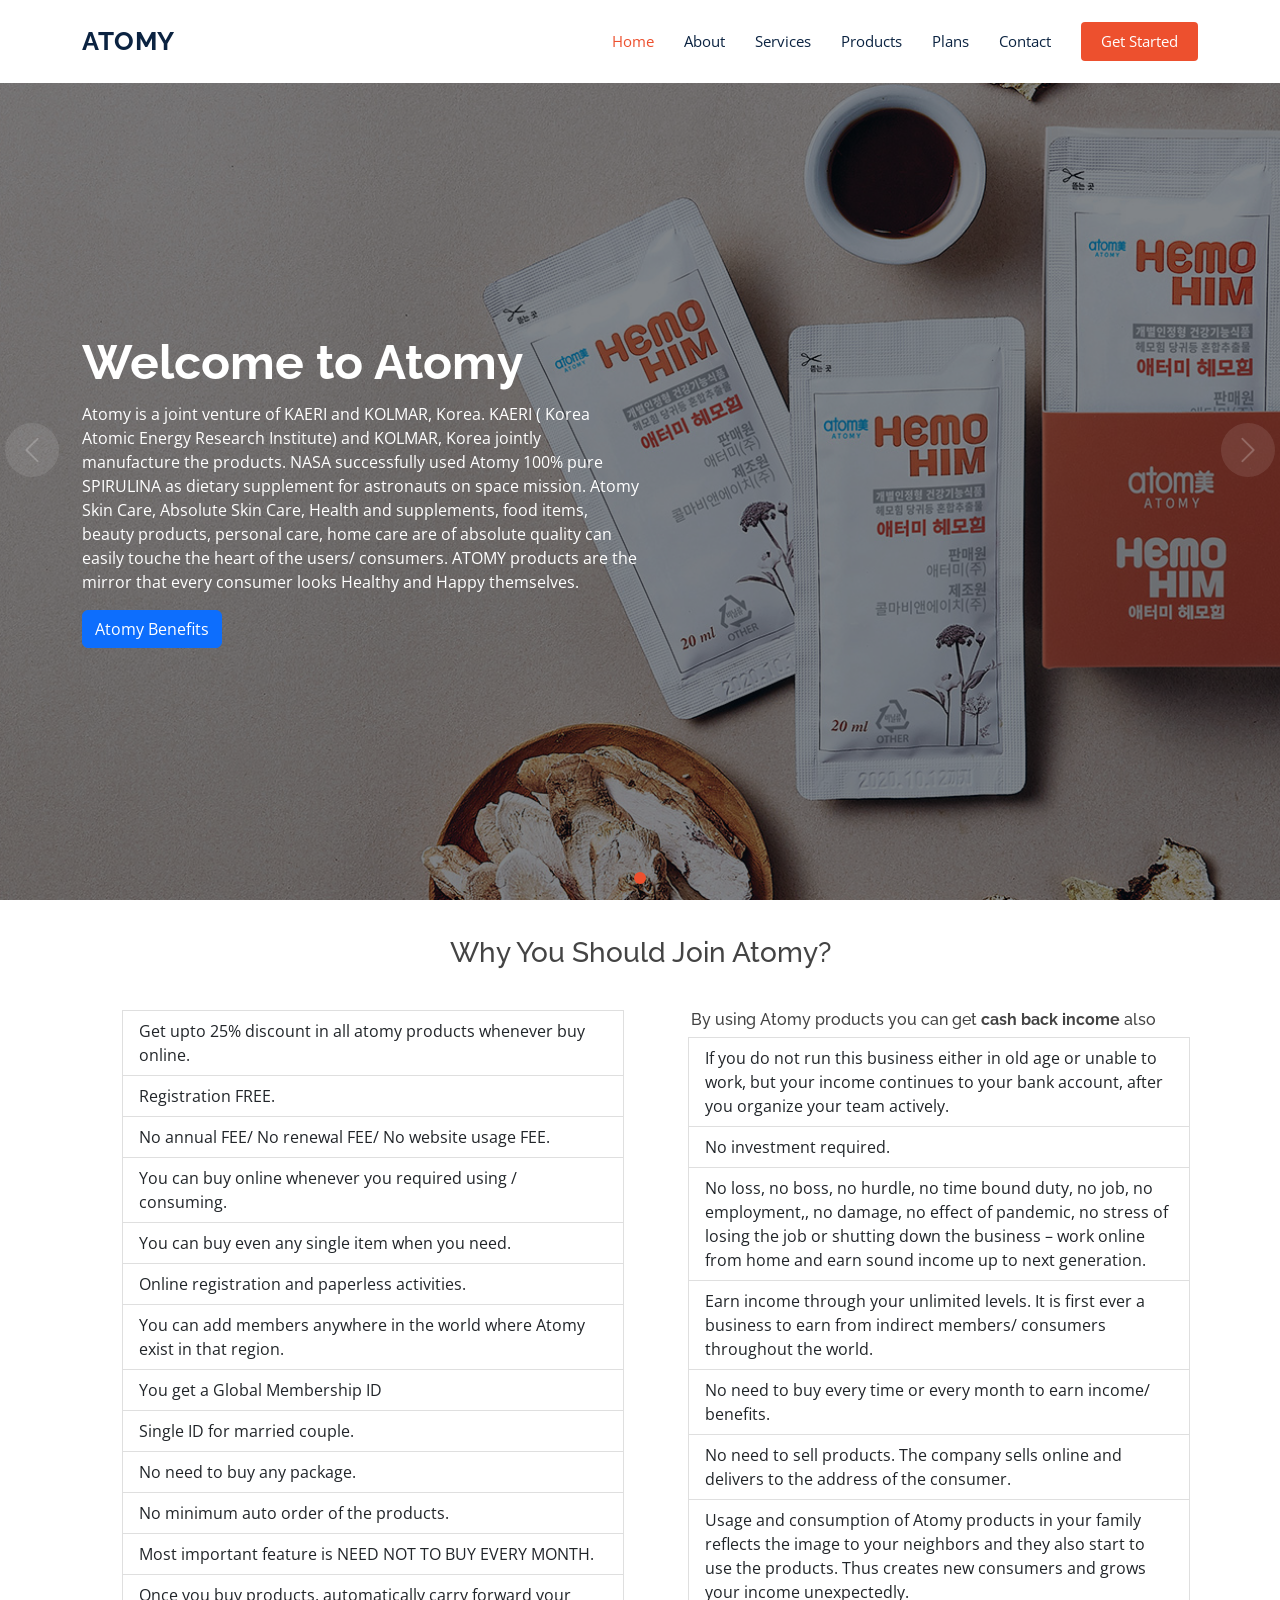
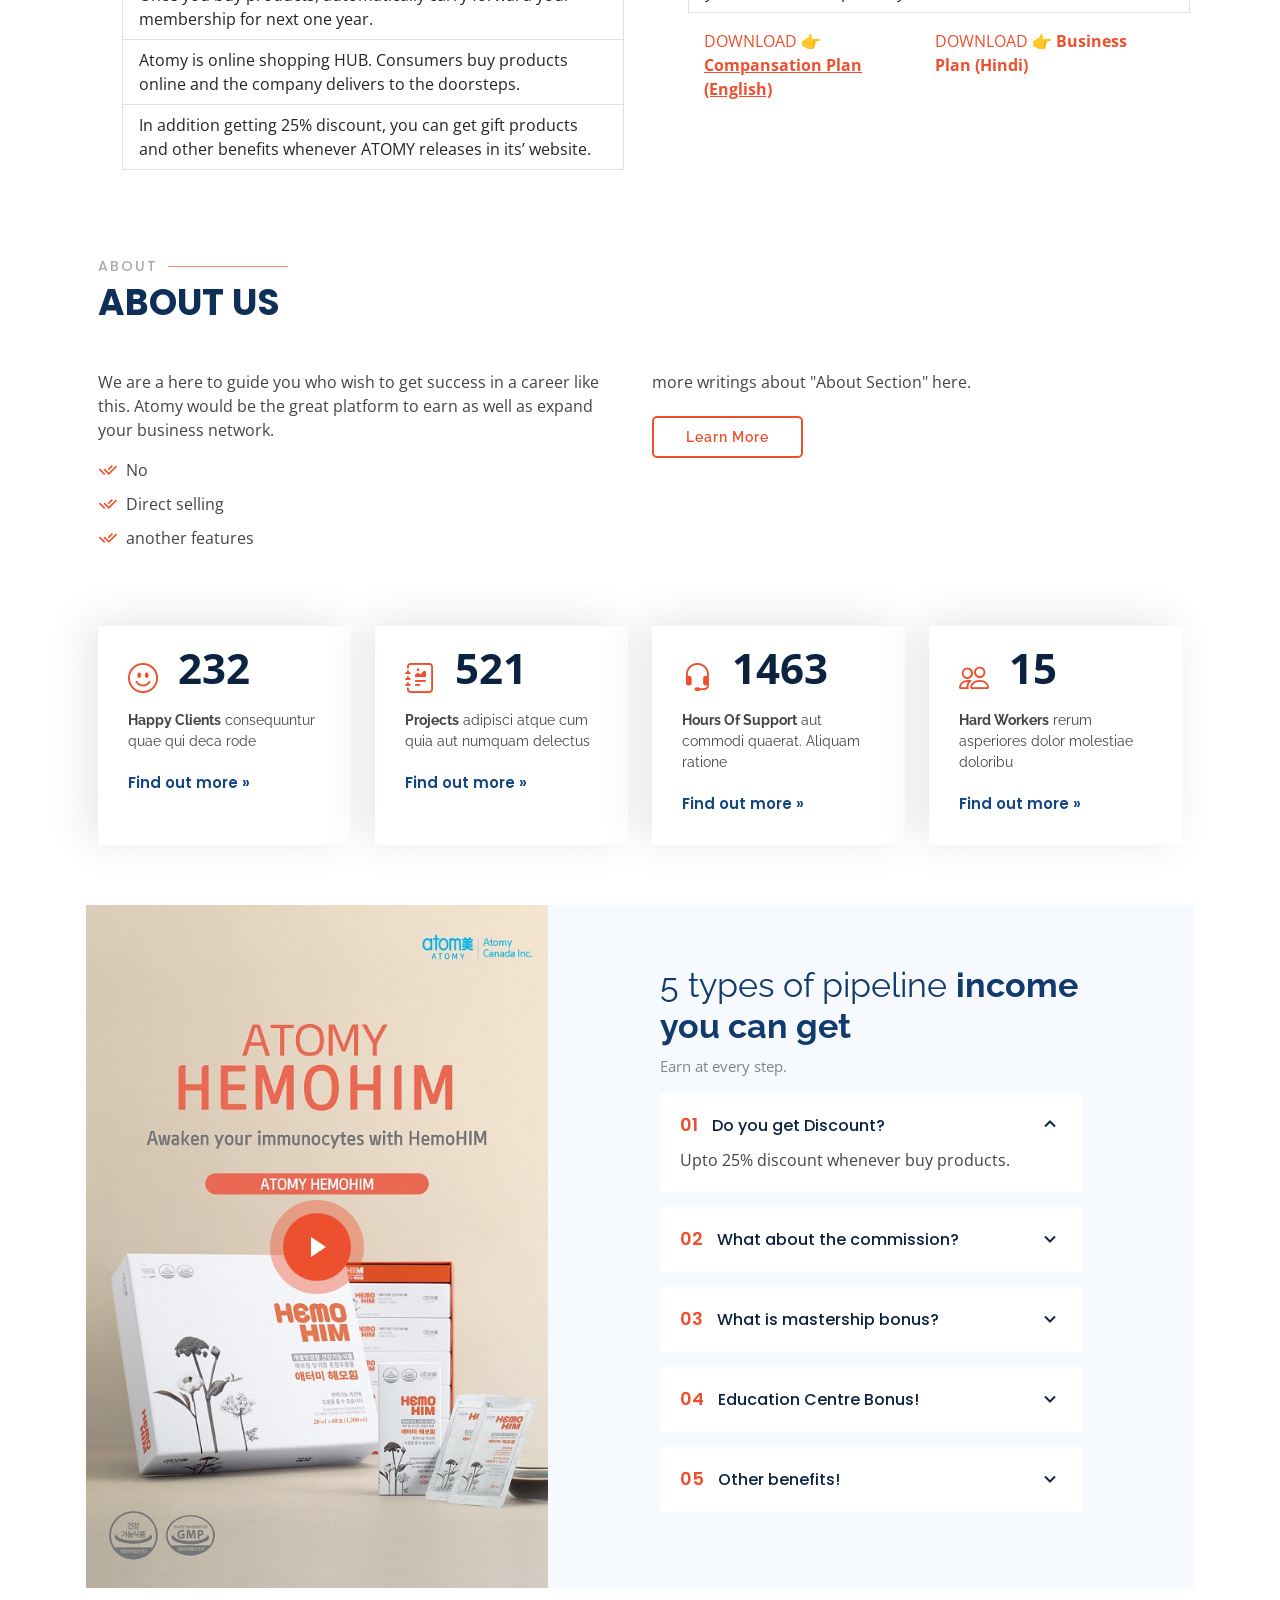
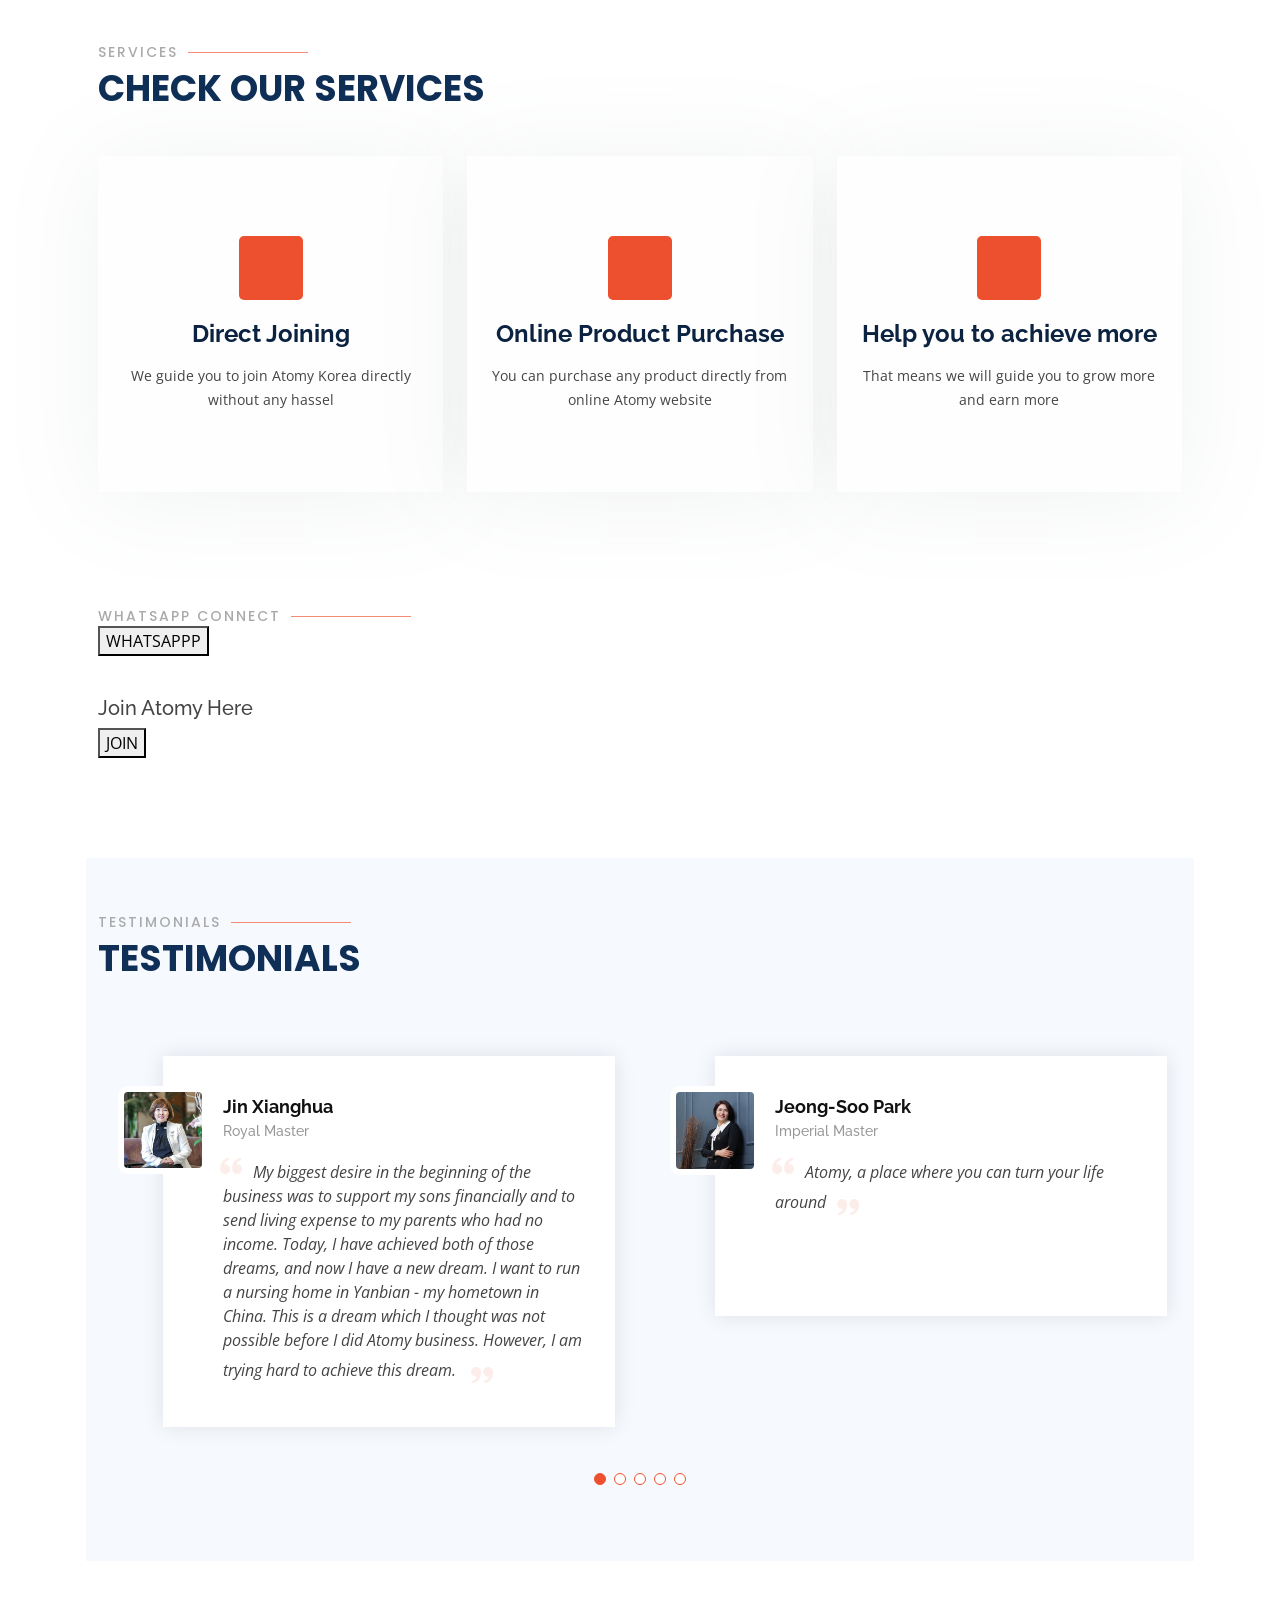
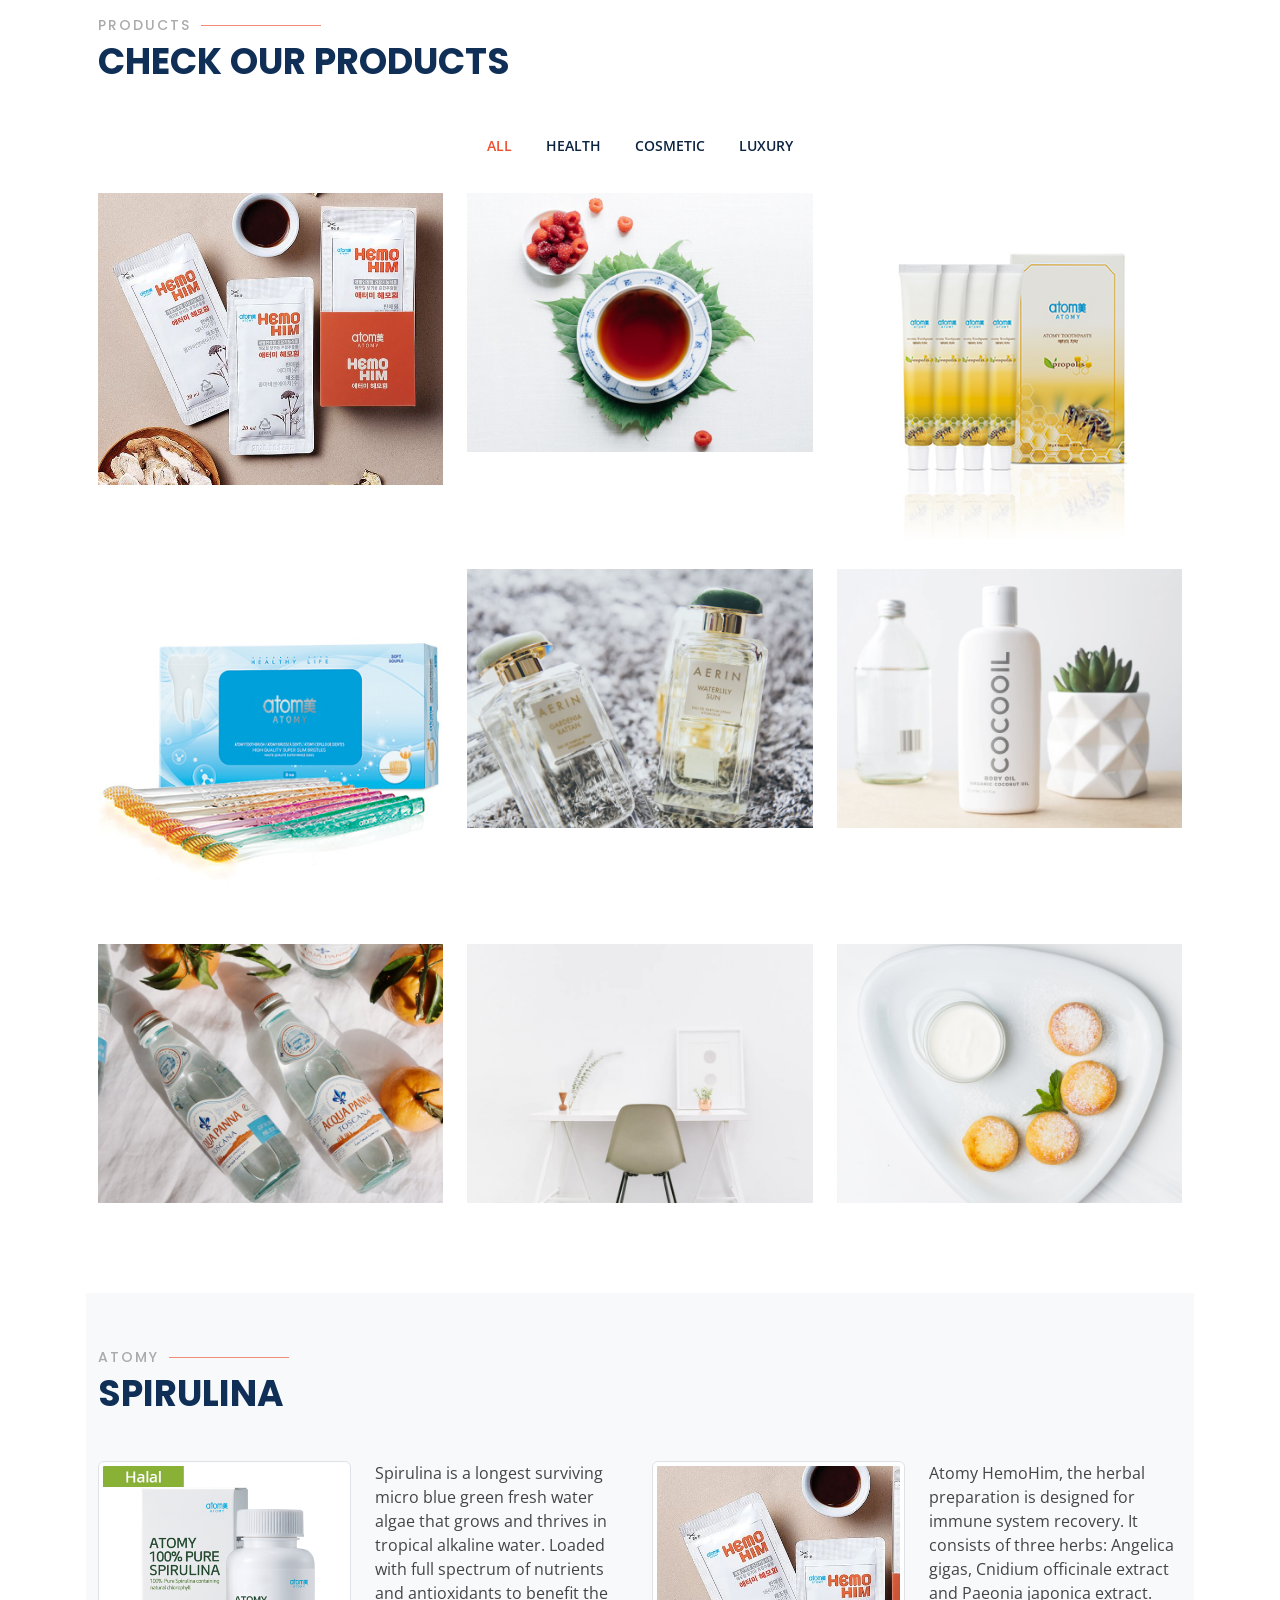
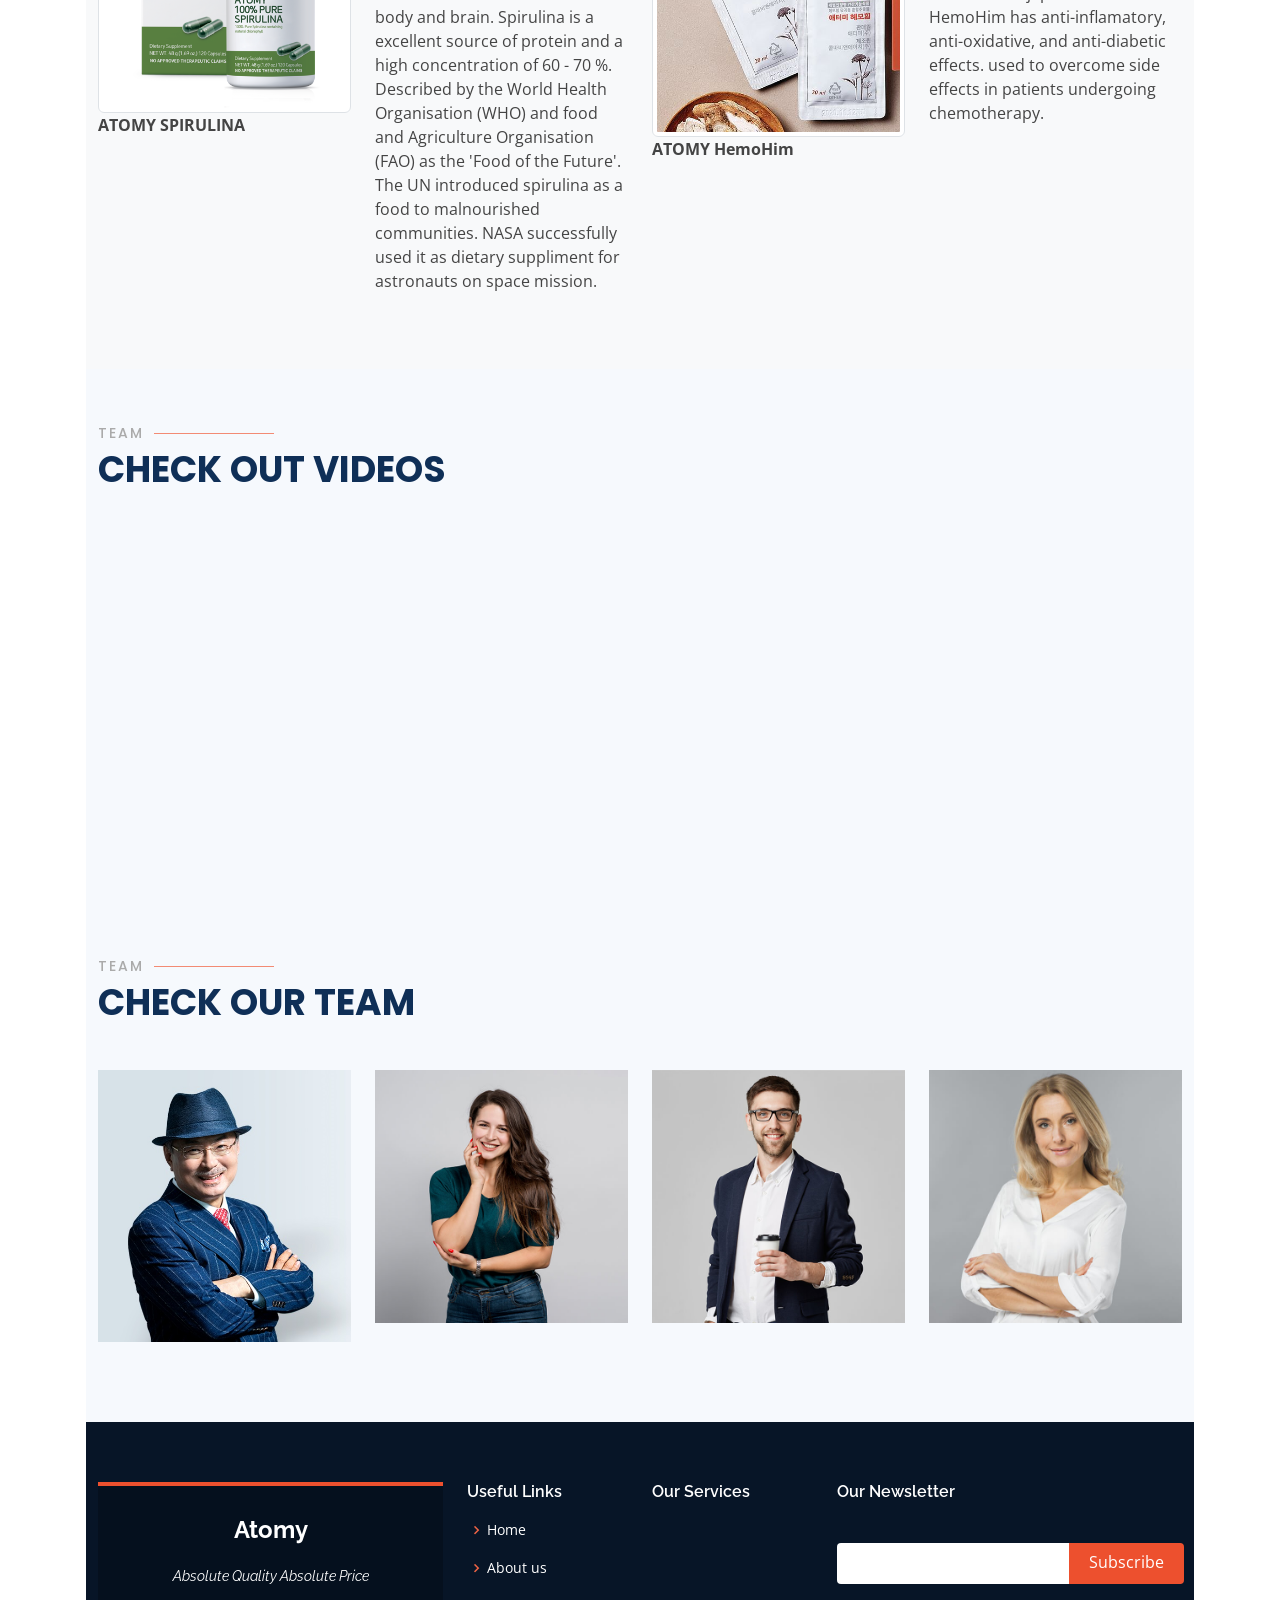
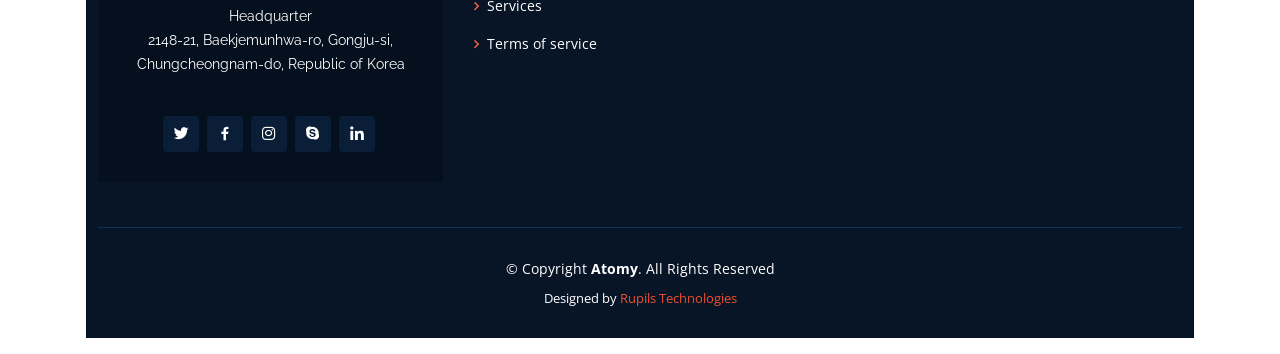
==== commit ef00a0c5: "..." ====
--- a/index.html
+++ b/index.html
@@ -731,12 +731,12 @@
 
           <div class="col-xl-3 col-lg-4 col-md-6">
             <div class="embed-responsive embed-responsive-16by9">
-              <iframe width="709" height="399" src="https://www.youtube.com/embed/MiiVl5tqpZc" title="Benefits of Atomy Pomegranate Mixed Fruit🍍🍎🍓🍇 Jelly||Reduces Darkspots,Pigmentation||Inner health" frameborder="0" allow="accelerometer; autoplay; clipboard-write; encrypted-media; gyroscope; picture-in-picture" allowfullscreen></iframe>
+              <iframe width="309" height="299" src="https://www.youtube.com/embed/MiiVl5tqpZc" title="Benefits of Atomy Pomegranate Mixed Fruit🍍🍎🍓🍇 Jelly||Reduces Darkspots,Pigmentation||Inner health" frameborder="0" allow="accelerometer; autoplay; clipboard-write; encrypted-media; gyroscope; picture-in-picture" allowfullscreen></iframe>
             </div>
           </div>
           <div class="col-xl-3 col-lg-4 col-md-6">
             <div class="embed-responsive embed-responsive-16by9">
-              <iframe width="709" height="399" src="https://www.youtube.com/embed/bnV396L4lj0" title="ATOMY HERBAL BODY WASH# एटमी हर्बल बादी वास# হাৰবেল বডী  ওৱাচ চাবন ।" frameborder="0" allow="accelerometer; autoplay; clipboard-write; encrypted-media; gyroscope; picture-in-picture" allowfullscreen></iframe>
+              <iframe width="309" height="299" src="https://www.youtube.com/embed/bnV396L4lj0" title="ATOMY HERBAL BODY WASH# एटमी हर्बल बादी वास# হাৰবেল বডী  ওৱাচ চাবন ।" frameborder="0" allow="accelerometer; autoplay; clipboard-write; encrypted-media; gyroscope; picture-in-picture" allowfullscreen></iframe>
             </div>
           </div>
       </div>
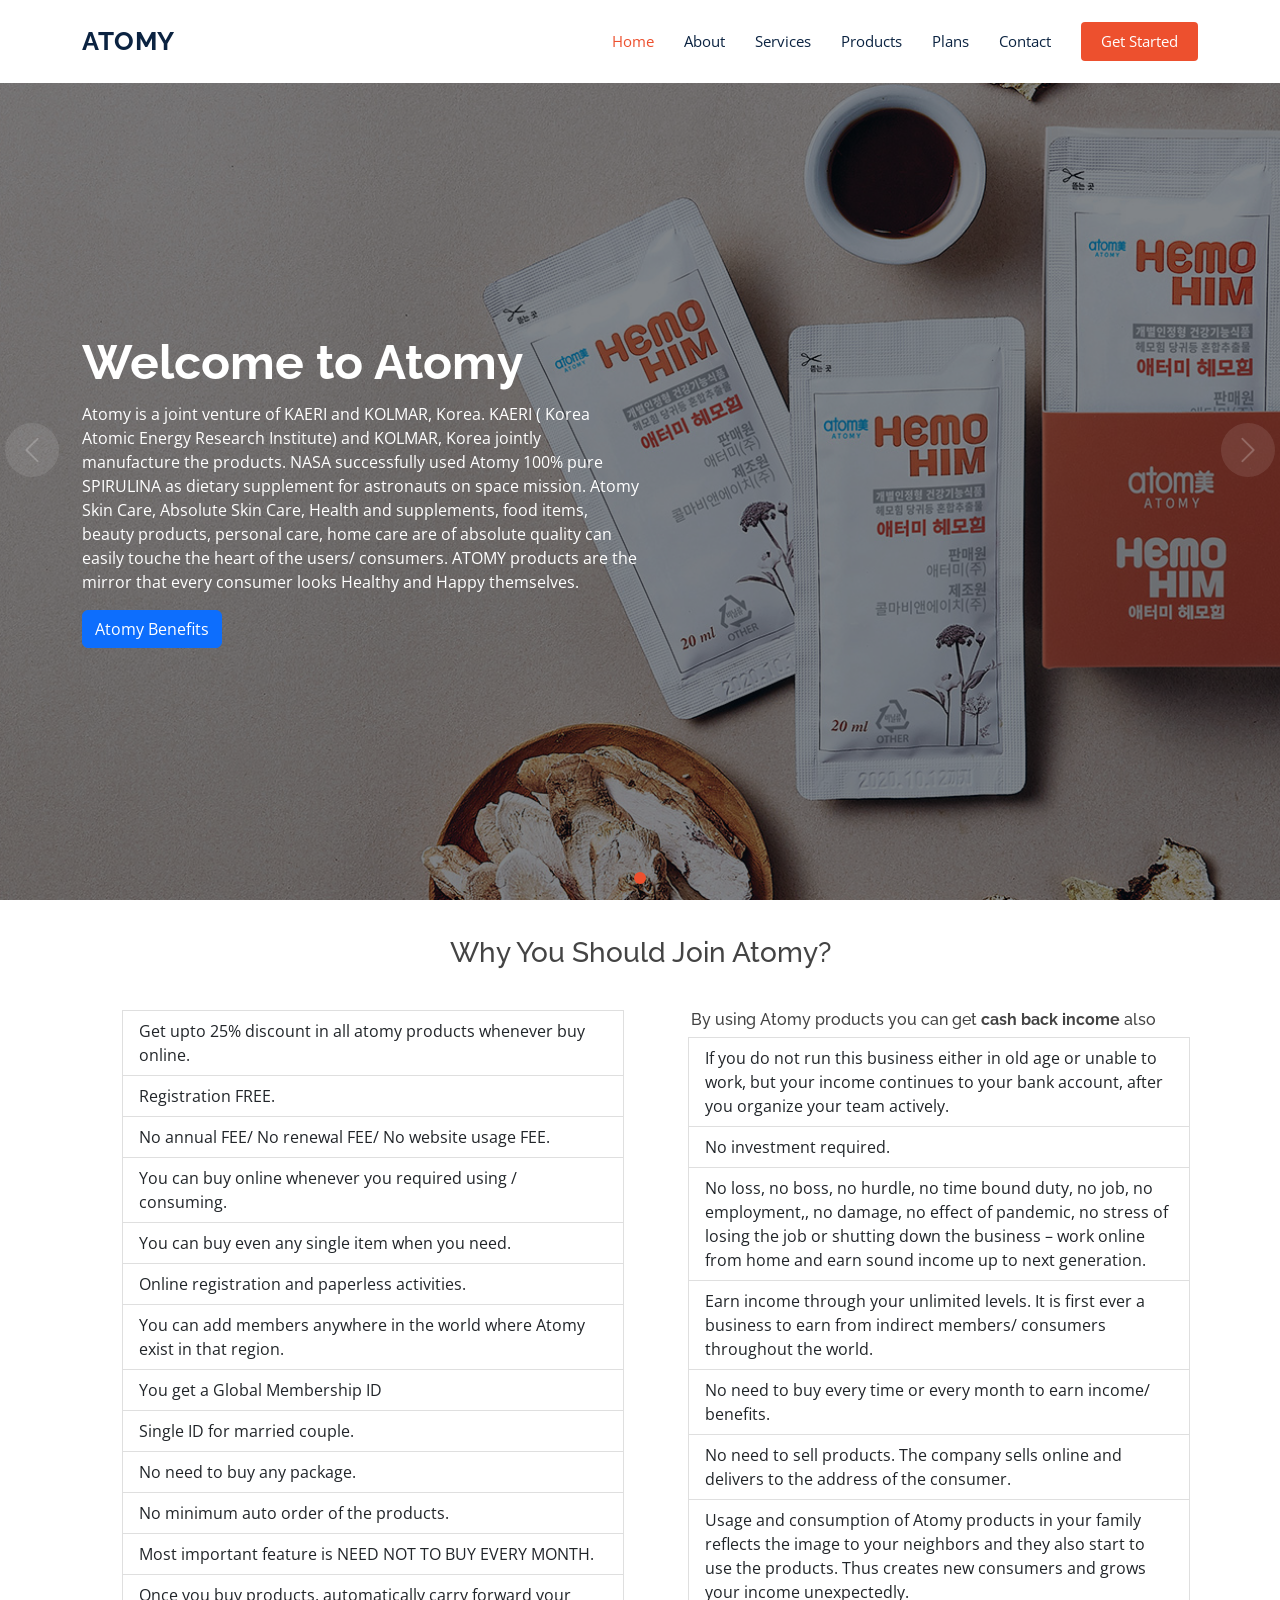
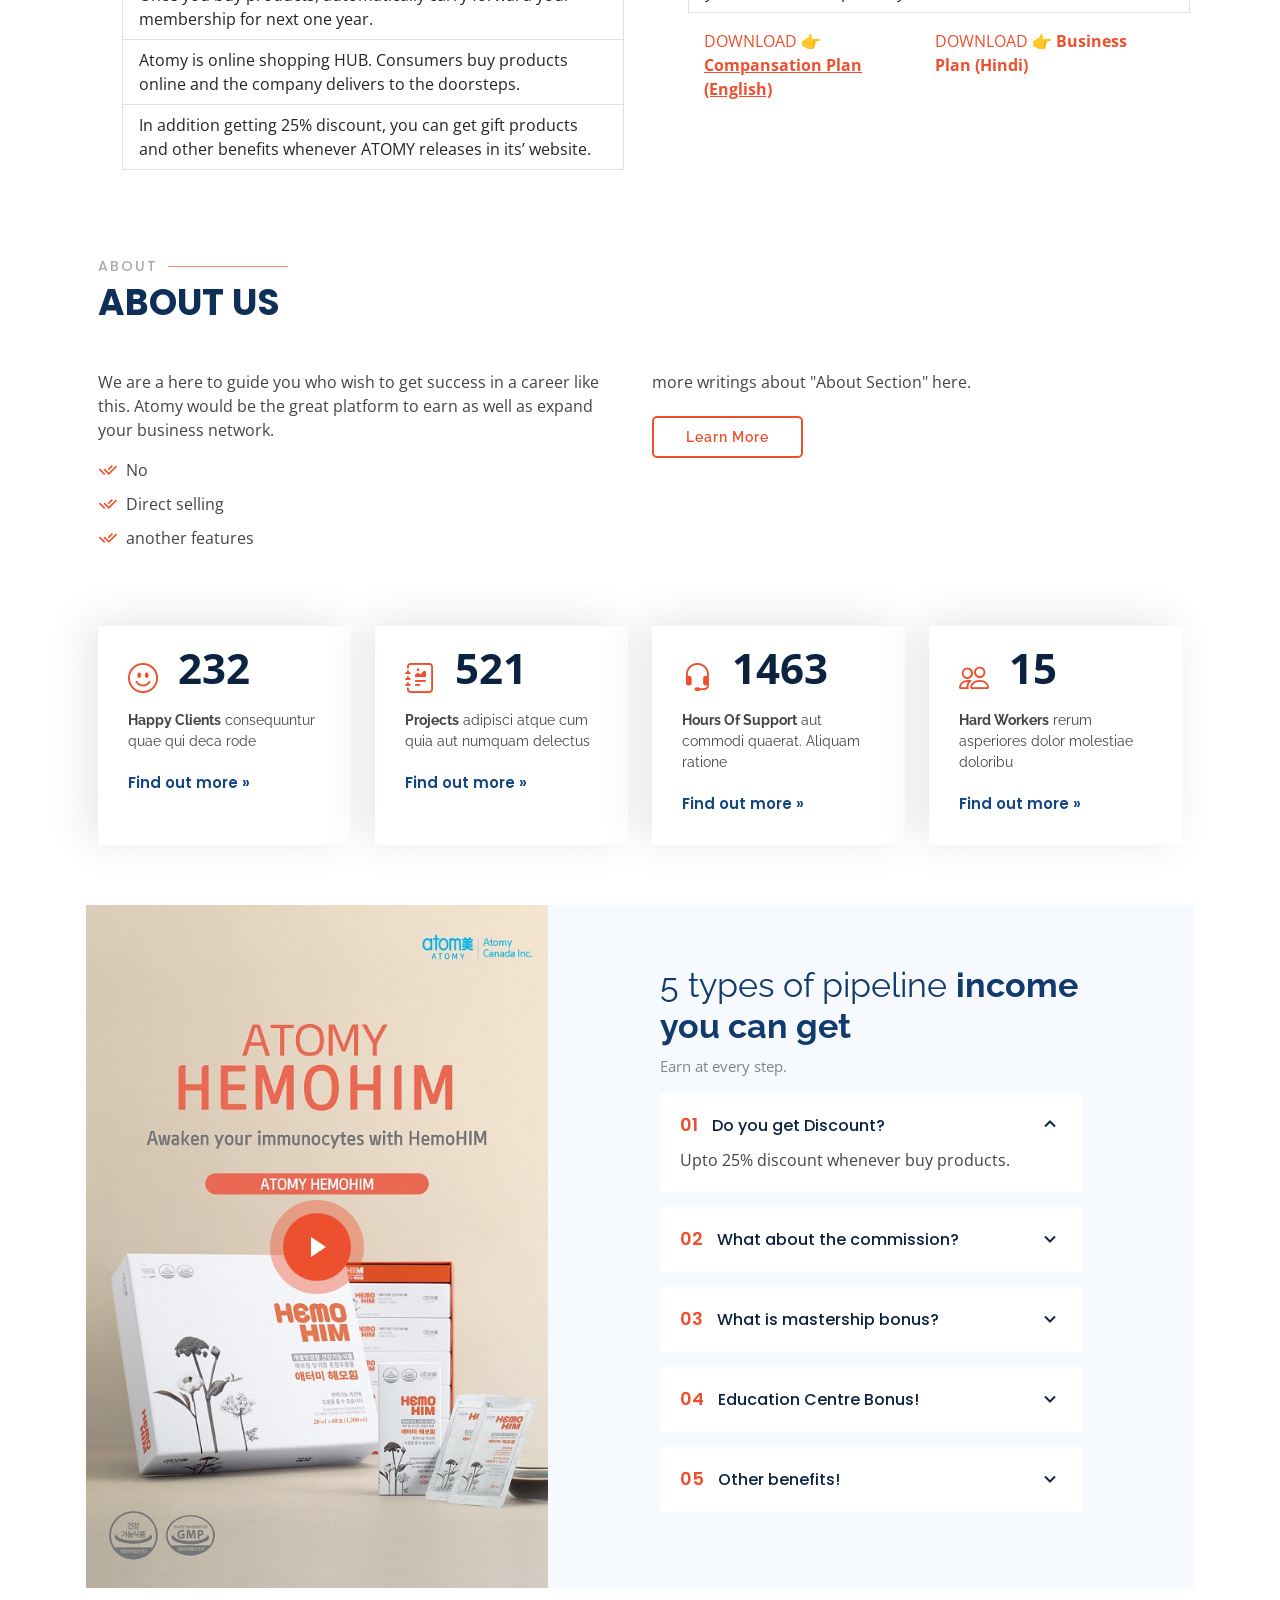
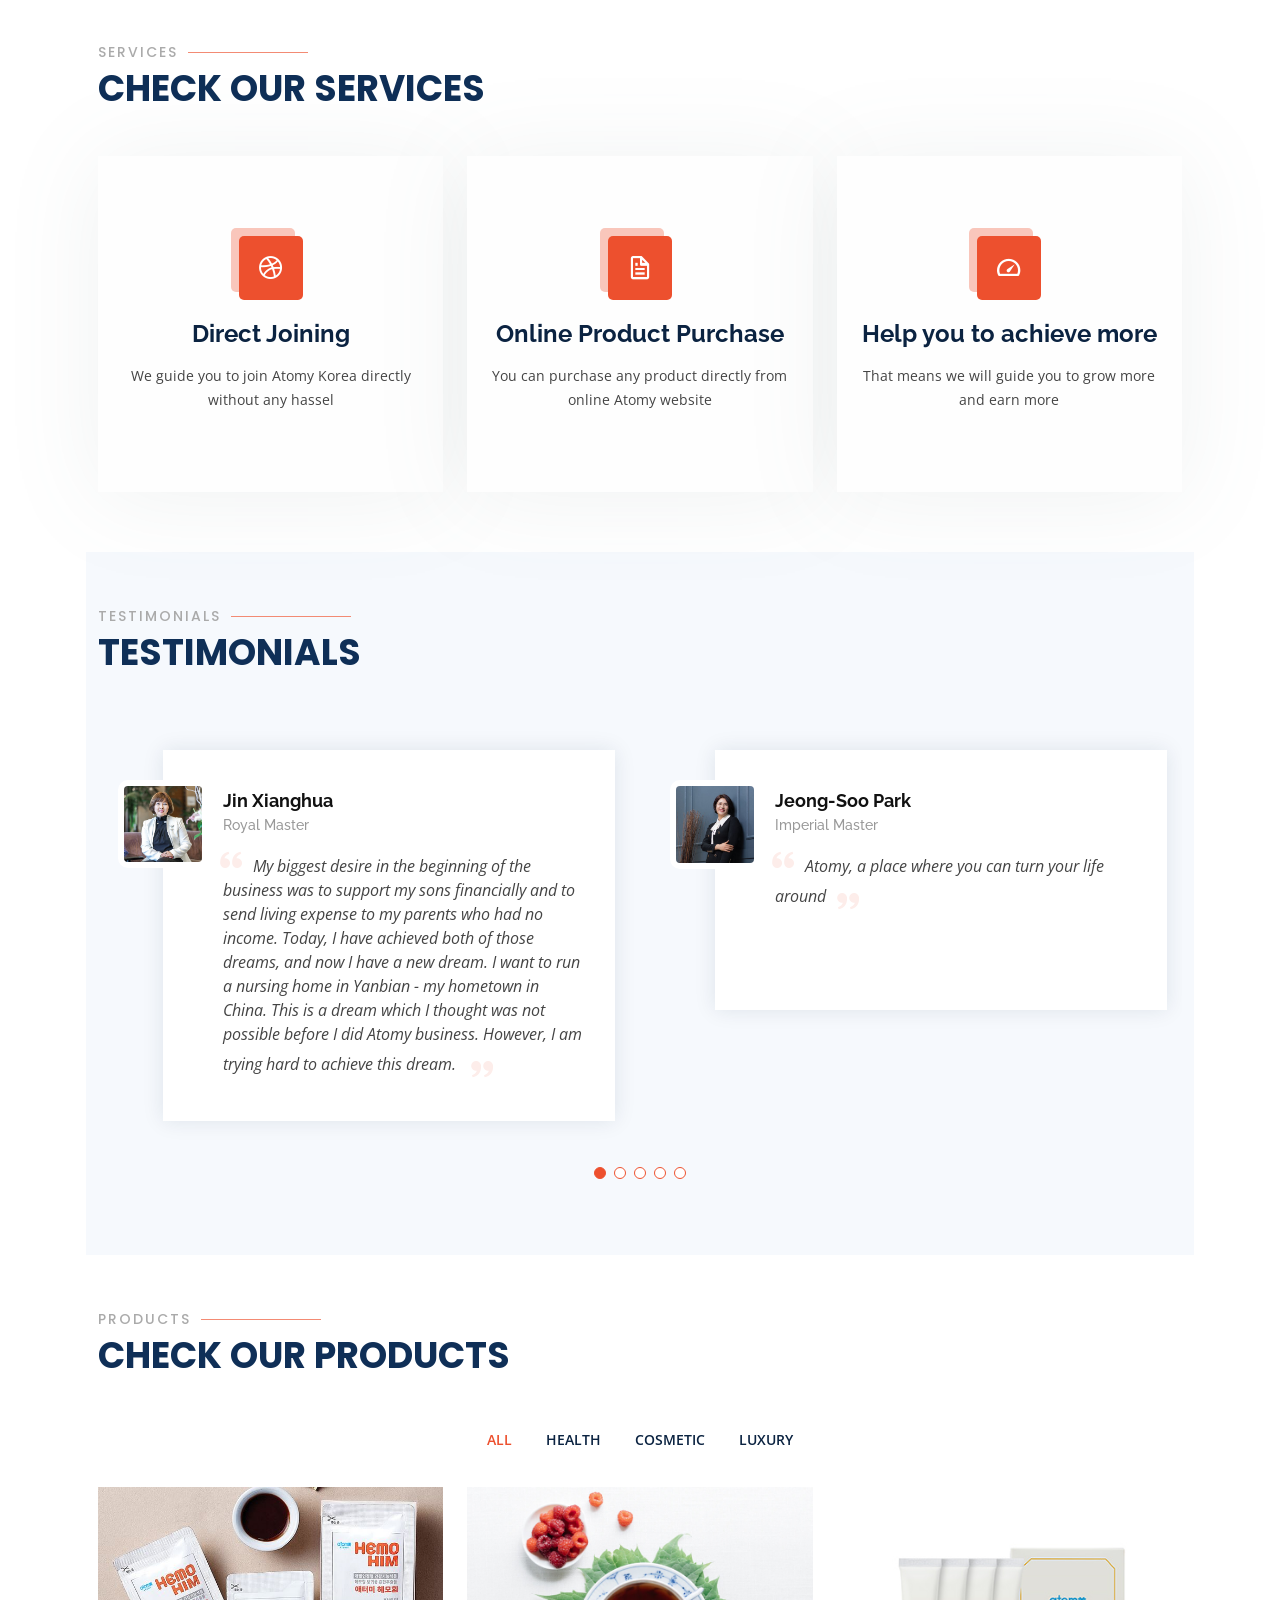
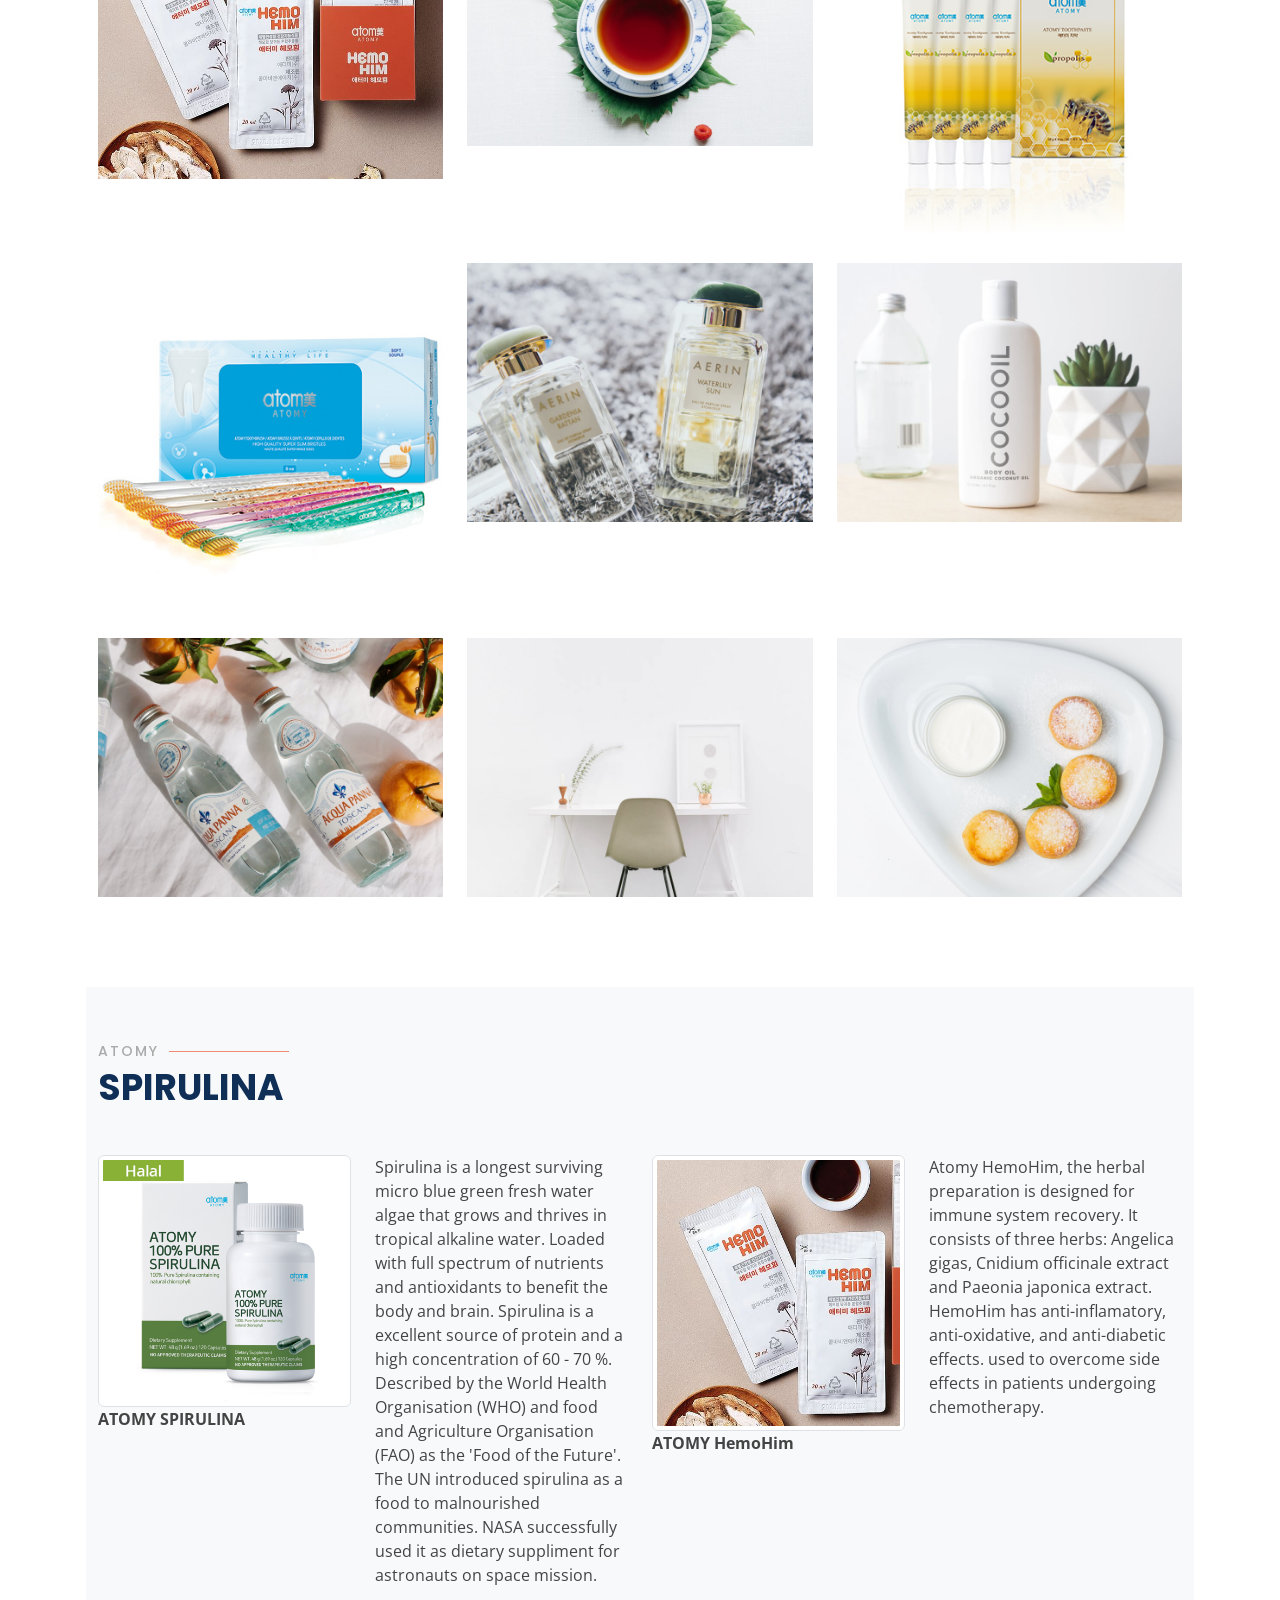
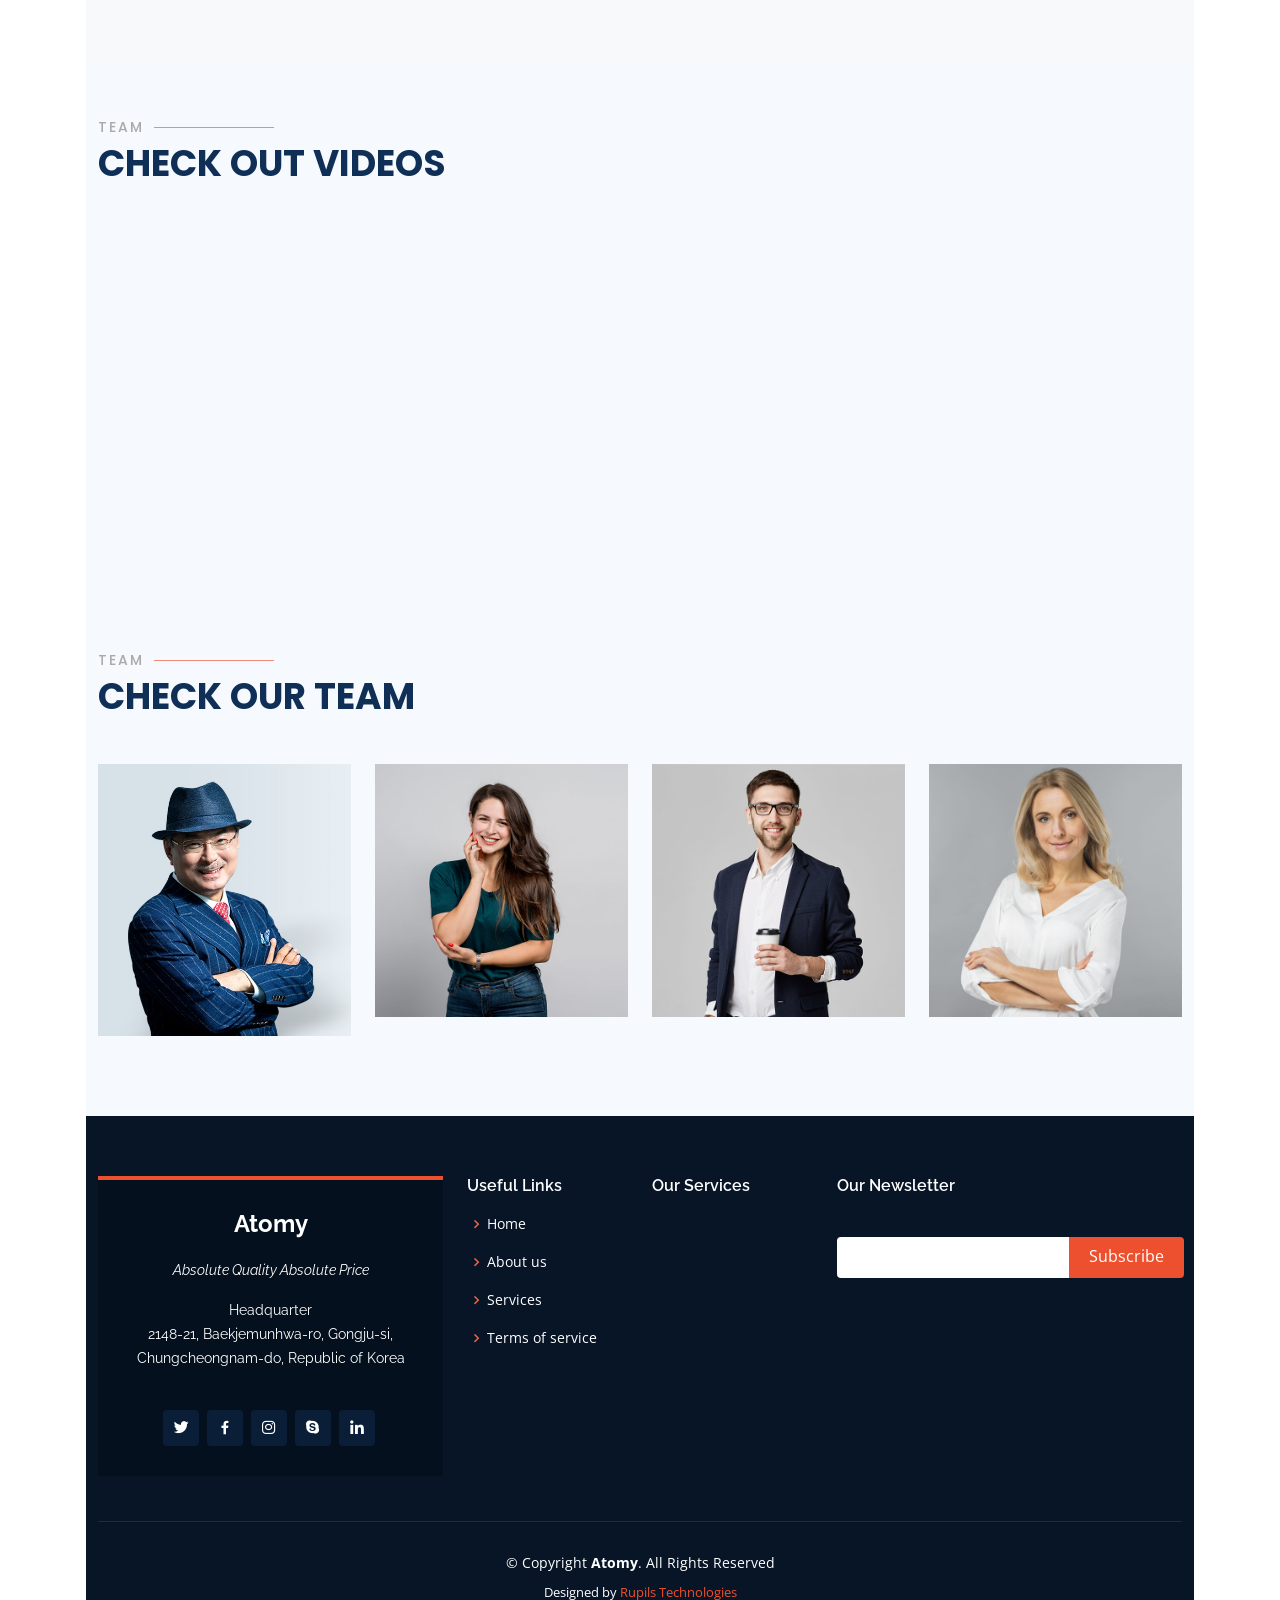
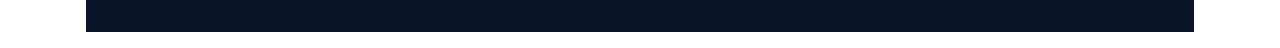
==== commit ee50be40: "... ...." ====
--- a/index.html
+++ b/index.html
@@ -419,7 +419,7 @@
     </section><!-- End Services Section -->
 
 
-    <section id="services" class="services">
+    <!-- <section id="services" class="services">
       <div class="container" data-aos="fade-up">
 
         <div class="row">
@@ -436,7 +436,7 @@
           </div>
         </div>
       </div>
-    </section>
+    </section> -->
 
 
     <!-- ======= Testimonials Section ======= -->
@@ -731,12 +731,12 @@
 
           <div class="col-xl-3 col-lg-4 col-md-6">
             <div class="embed-responsive embed-responsive-16by9">
-              <iframe width="309" height="299" src="https://www.youtube.com/embed/MiiVl5tqpZc" title="Benefits of Atomy Pomegranate Mixed Fruit🍍🍎🍓🍇 Jelly||Reduces Darkspots,Pigmentation||Inner health" frameborder="0" allow="accelerometer; autoplay; clipboard-write; encrypted-media; gyroscope; picture-in-picture" allowfullscreen></iframe>
+              <iframe width="389" height="299" src="https://www.youtube.com/embed/MiiVl5tqpZc" title="Benefits of Atomy Pomegranate Mixed Fruit🍍🍎🍓🍇 Jelly||Reduces Darkspots,Pigmentation||Inner health" frameborder="0" allow="accelerometer; autoplay; clipboard-write; encrypted-media; gyroscope; picture-in-picture" allowfullscreen></iframe>
             </div>
           </div>
           <div class="col-xl-3 col-lg-4 col-md-6">
             <div class="embed-responsive embed-responsive-16by9">
-              <iframe width="309" height="299" src="https://www.youtube.com/embed/bnV396L4lj0" title="ATOMY HERBAL BODY WASH# एटमी हर्बल बादी वास# হাৰবেল বডী  ওৱাচ চাবন ।" frameborder="0" allow="accelerometer; autoplay; clipboard-write; encrypted-media; gyroscope; picture-in-picture" allowfullscreen></iframe>
+              <iframe width="389" height="299" src="https://www.youtube.com/embed/bnV396L4lj0" title="ATOMY HERBAL BODY WASH# एटमी हर्बल बादी वास# হাৰবেল বডী  ওৱাচ চাবন ।" frameborder="0" allow="accelerometer; autoplay; clipboard-write; encrypted-media; gyroscope; picture-in-picture" allowfullscreen></iframe>
             </div>
           </div>
       </div>
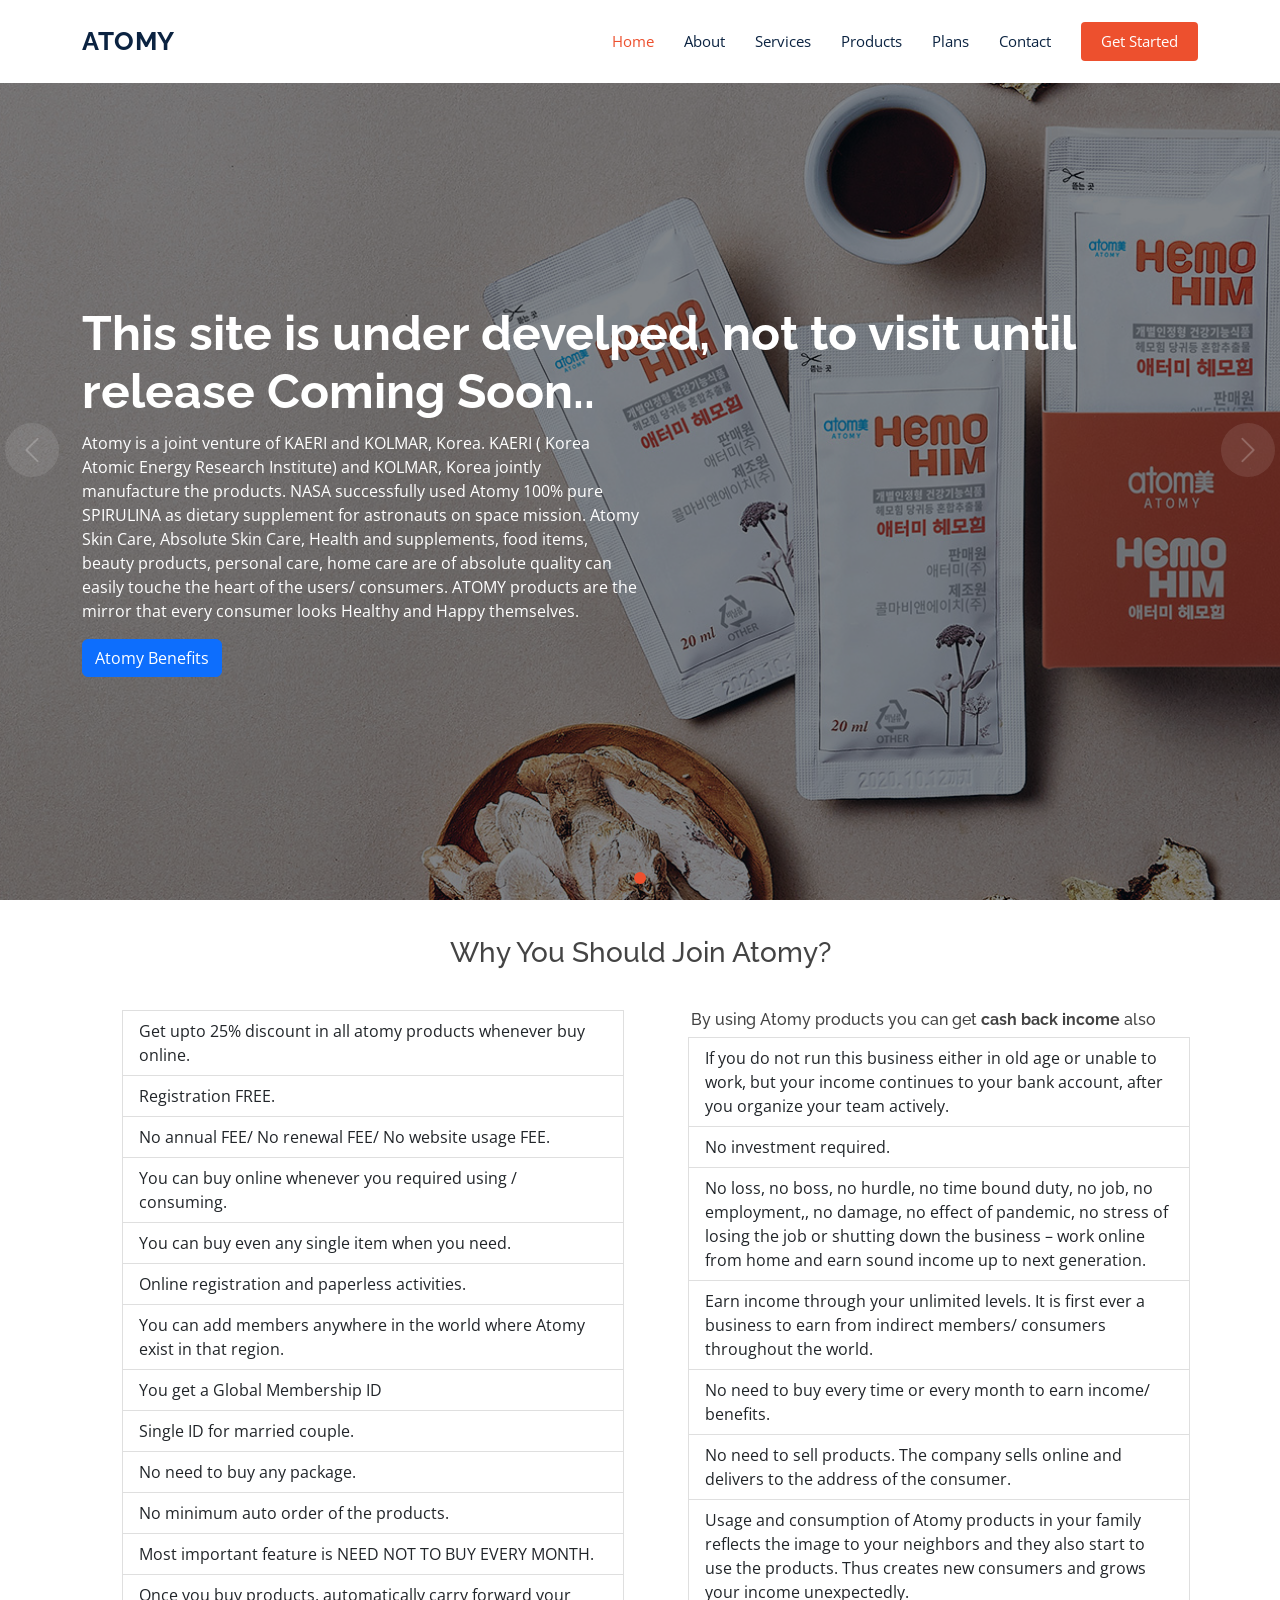
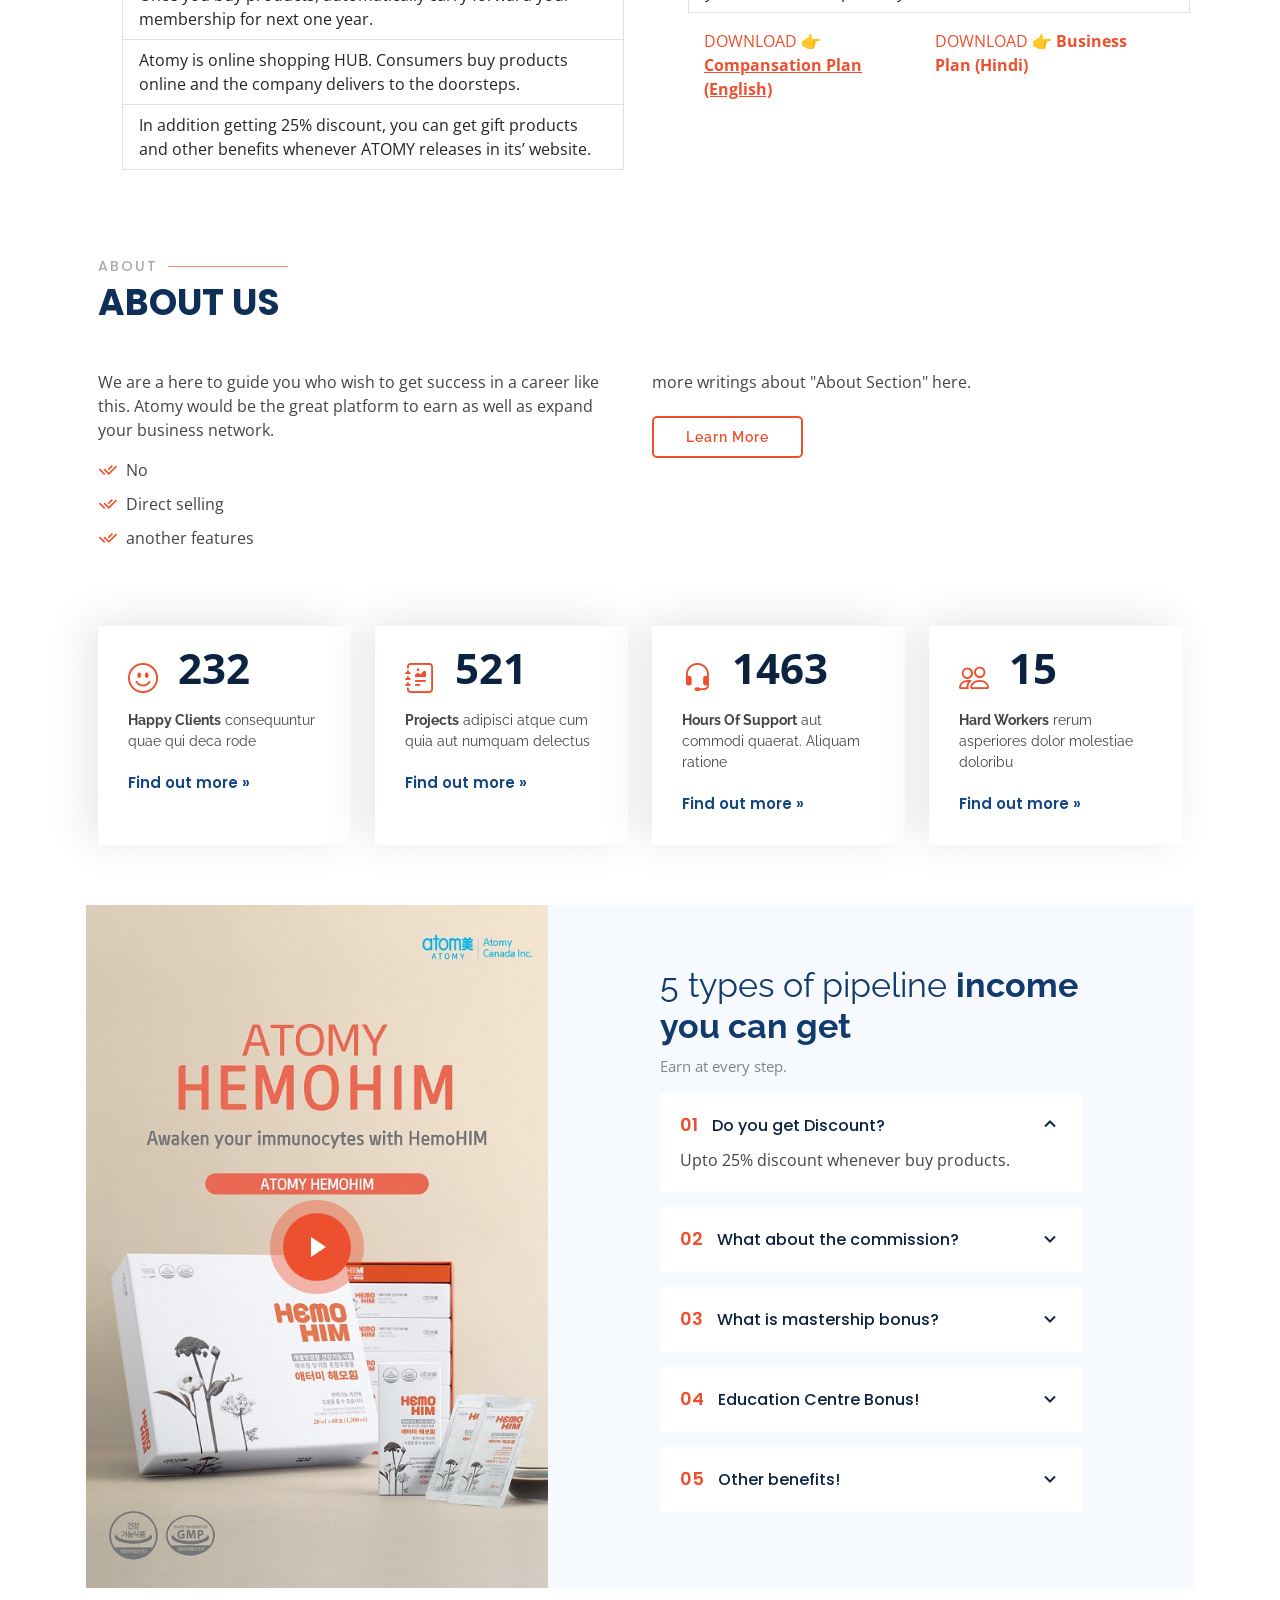
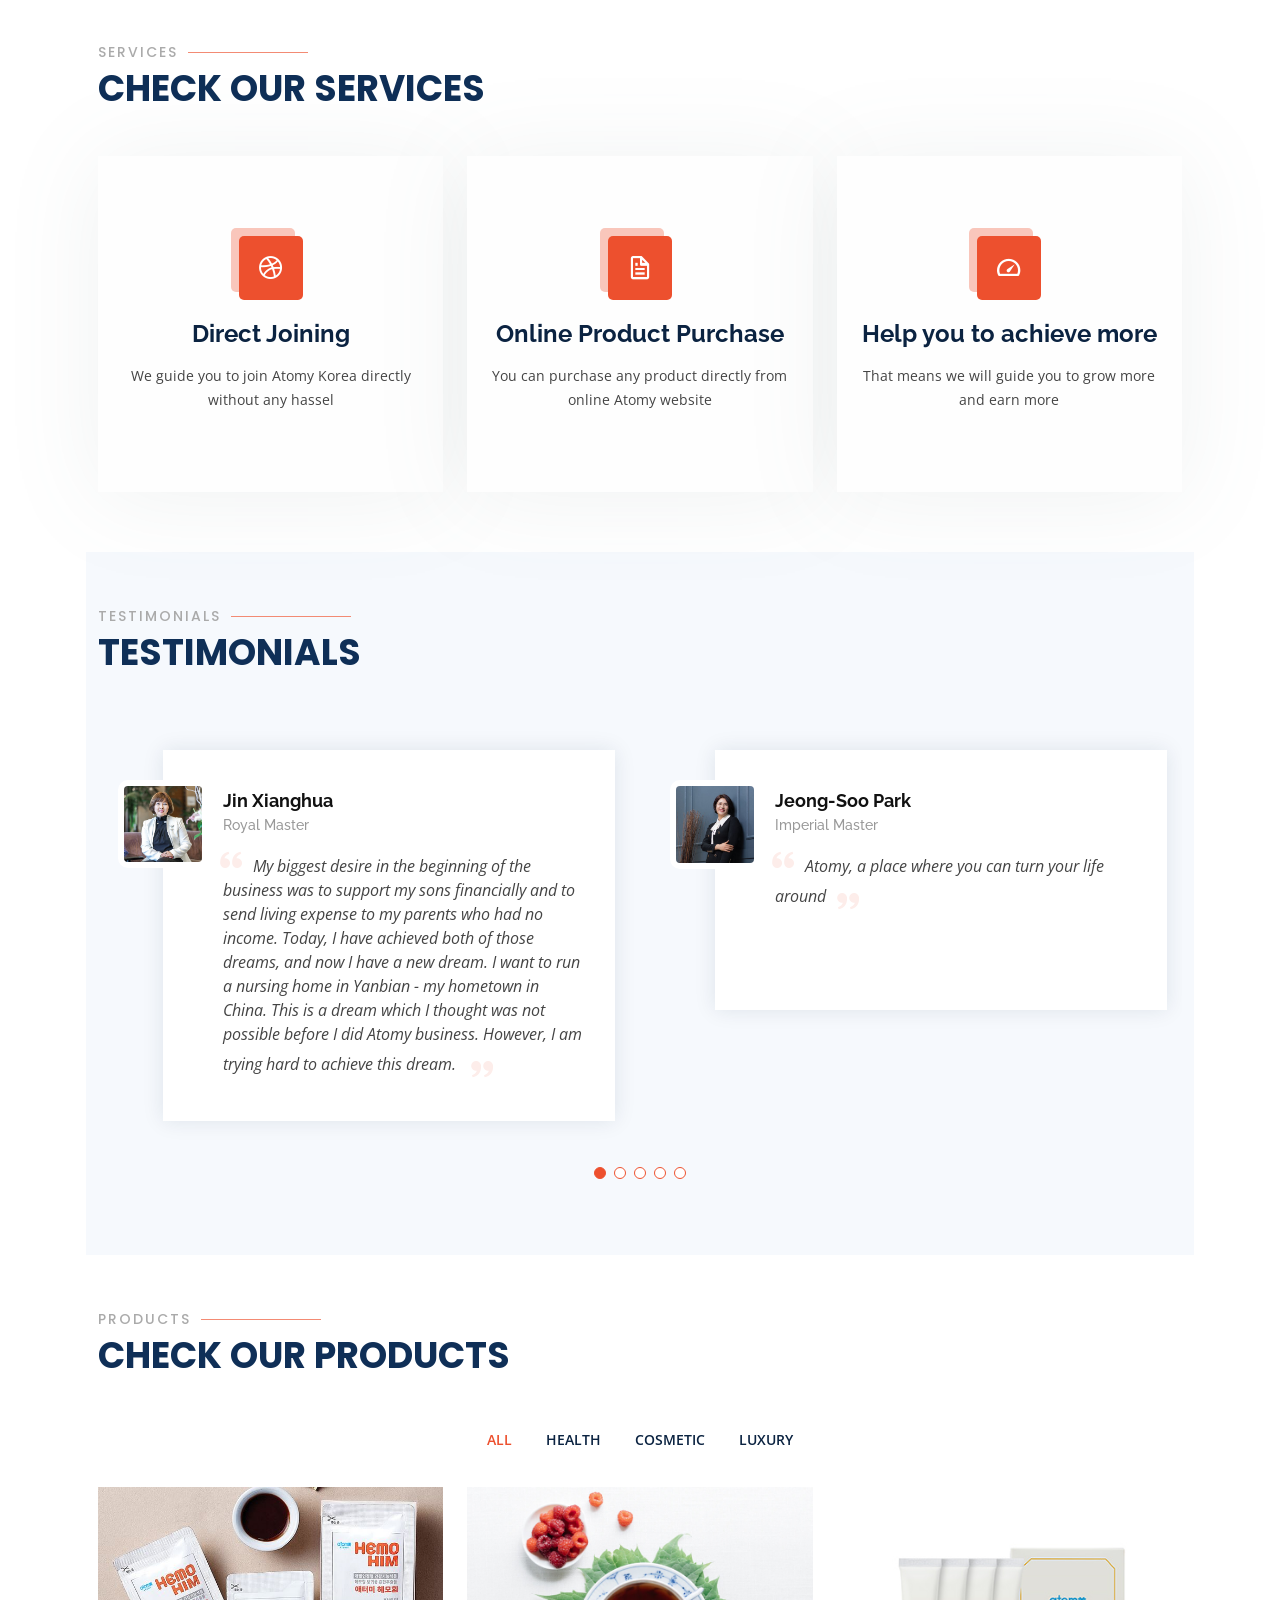
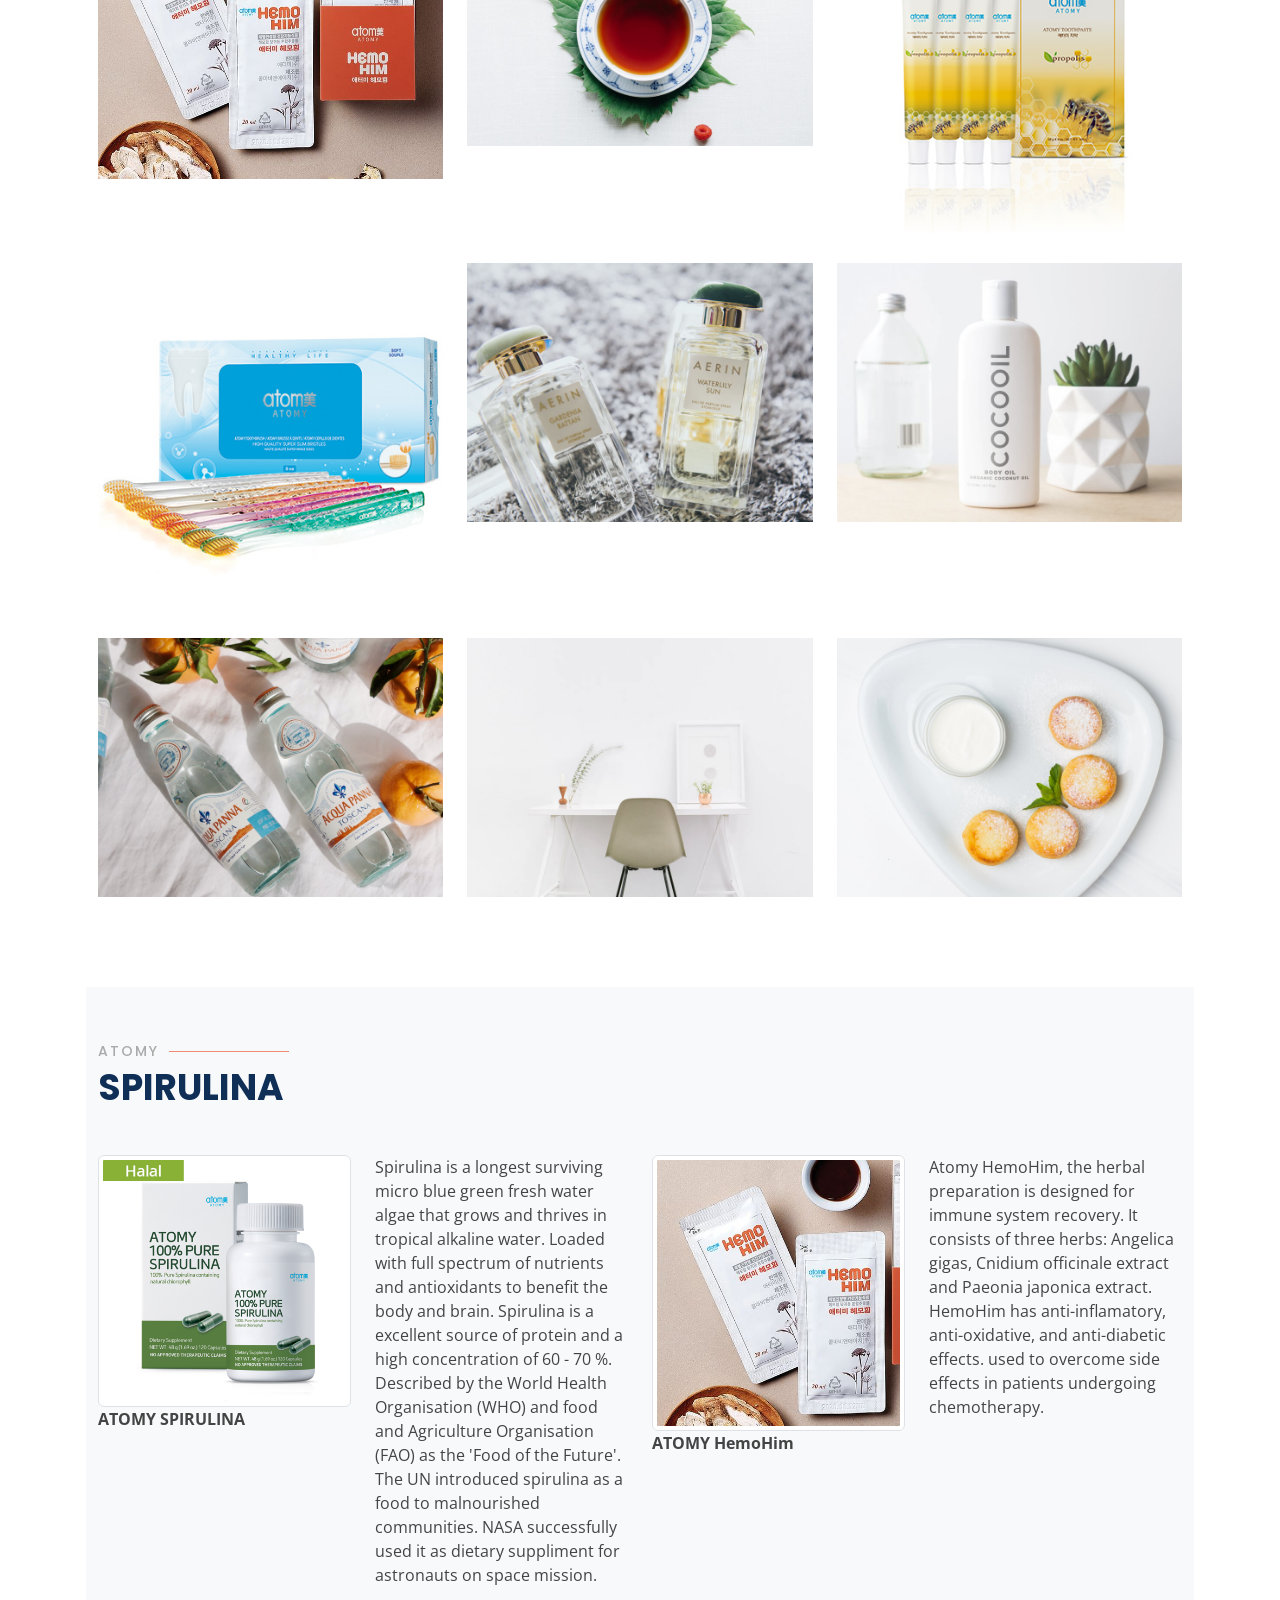
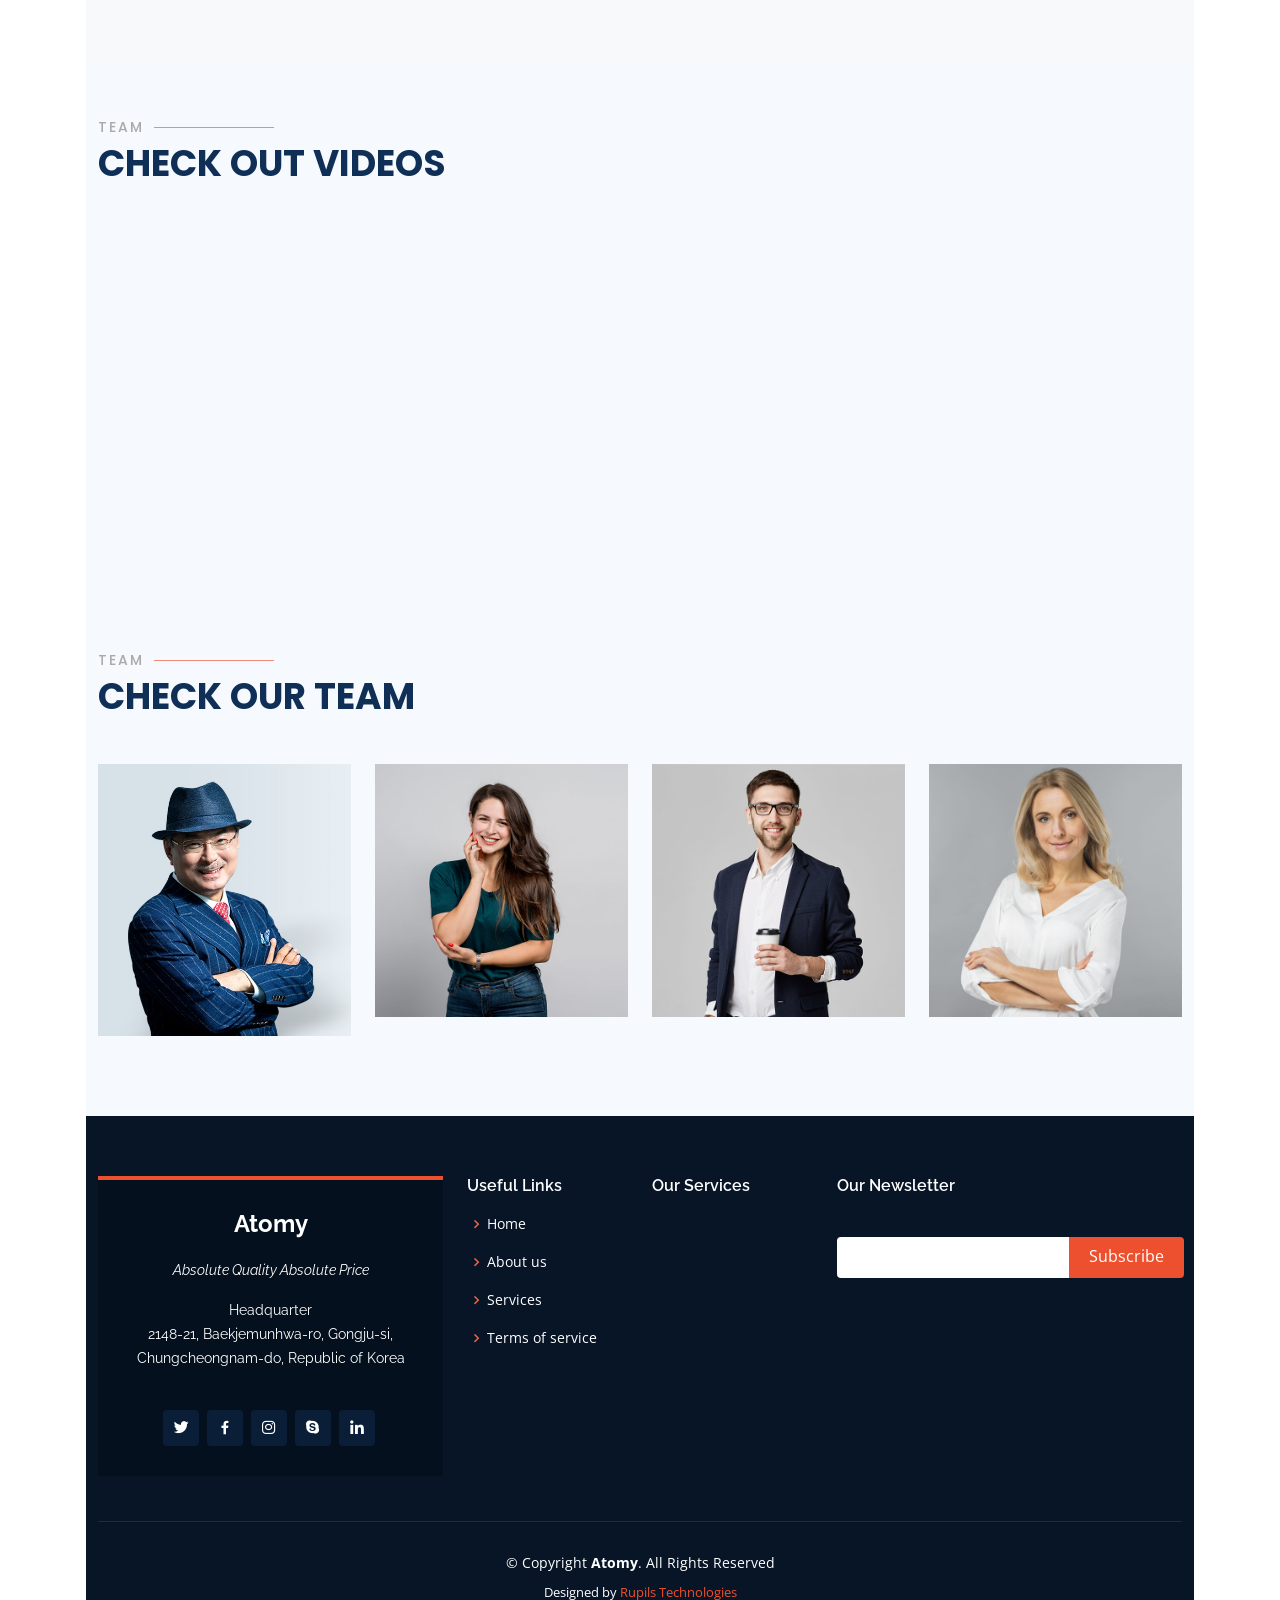
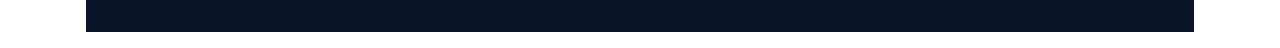
==== commit 7d8635c9: "coming soon" ====
--- a/index.html
+++ b/index.html
@@ -94,7 +94,7 @@
         <div class="carousel-item active" style="background-image: url(assets/img/slide/slide-1.jpg)">
           <div class="carousel-container">
             <div class="container">
-              <h2 class="animate__animated animate__fadeInDown">Welcome to <span>Atomy</span></h2>
+              <h2 class="animate__animated animate__fadeInDown">This site is under develped, not to visit until release <span>Coming Soon..</span></h2>
               <p class="animate__animated animate__fadeInUp">Atomy is a joint venture of KAERI  and KOLMAR, Korea. KAERI ( Korea Atomic Energy Research Institute) and KOLMAR, Korea jointly manufacture the products. NASA successfully used Atomy 100% pure SPIRULINA as dietary supplement for astronauts on space mission. Atomy  Skin Care, Absolute Skin Care, Health and supplements, food items, beauty products, personal care, home care are of absolute  quality can easily touche the heart of the users/ consumers. ATOMY products are the mirror that every consumer looks Healthy and  Happy themselves.</p>
               <!-- <a href="#about" class="btn-get-started animate__animated animate__fadeInUp scrollto">Read More</a> -->
               <button type="button" class="btn btn-primary" data-toggle="modal" data-target="#exampleModalLong">
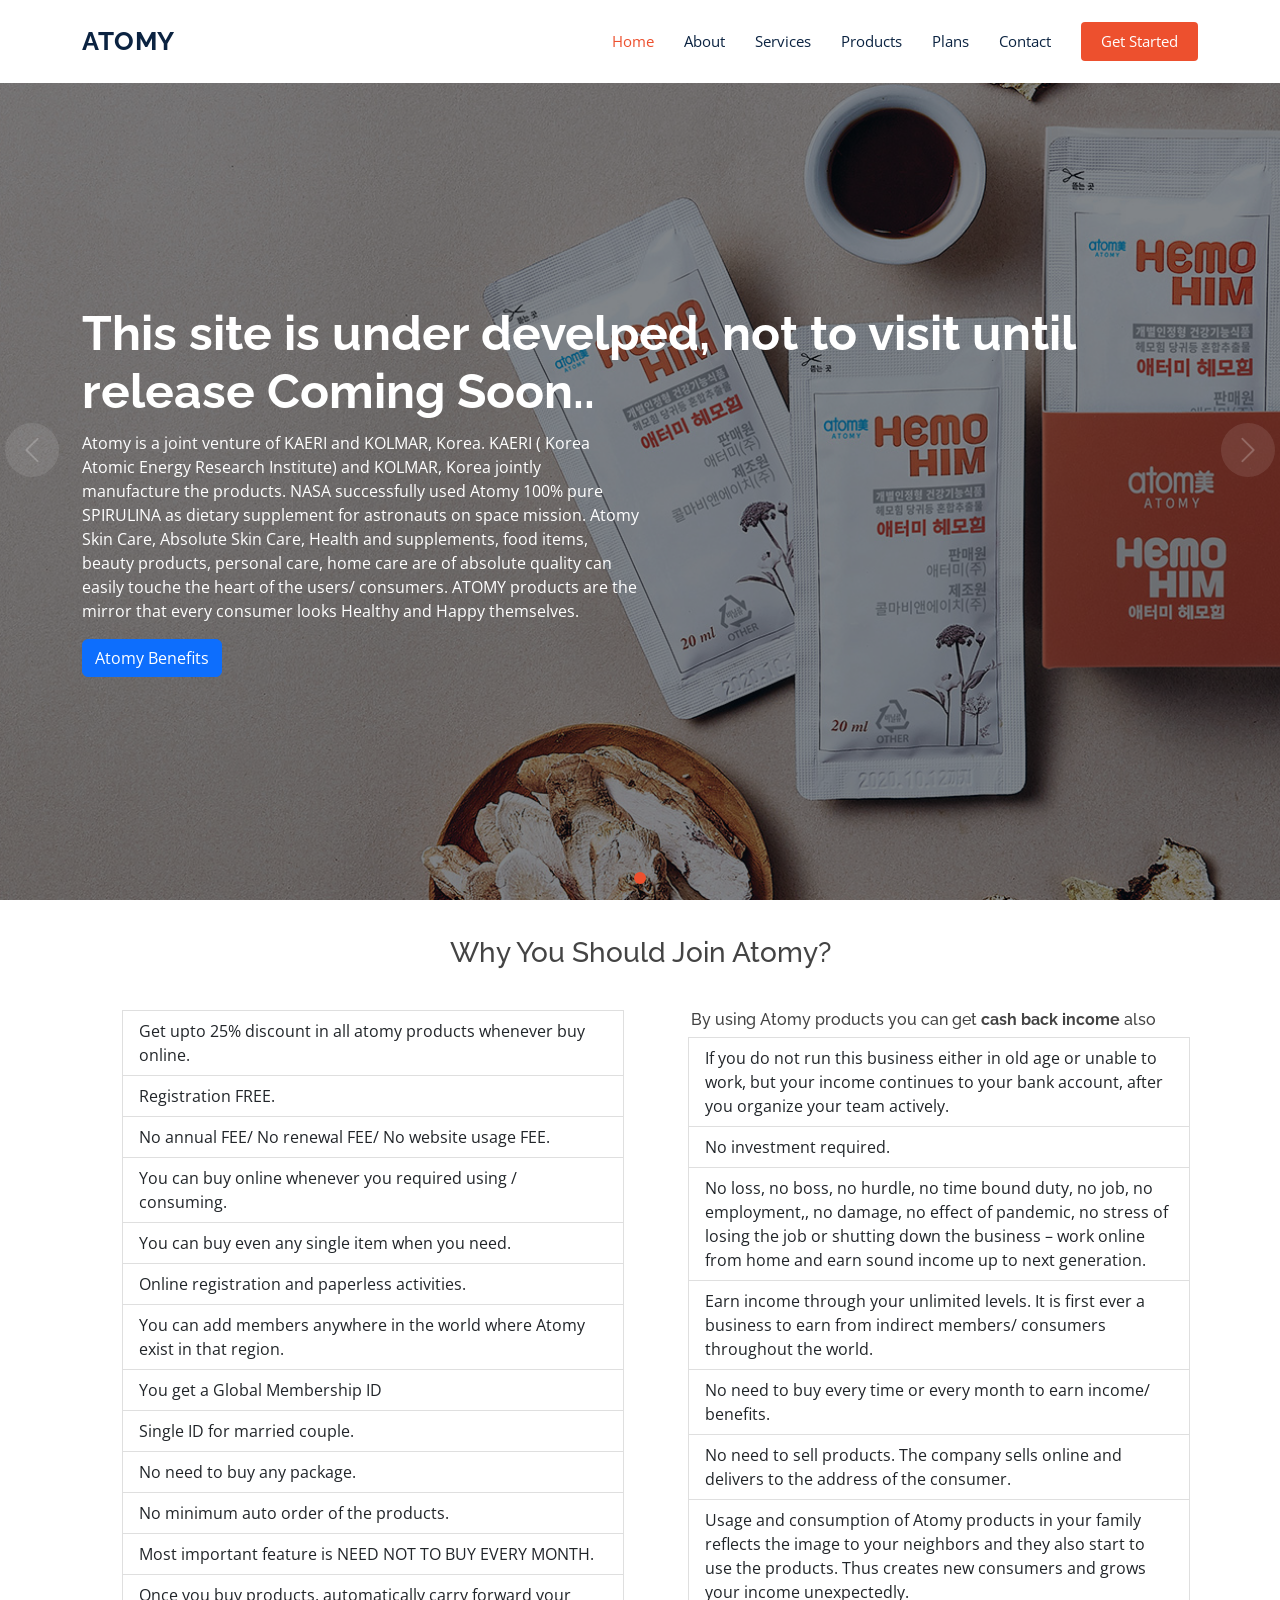
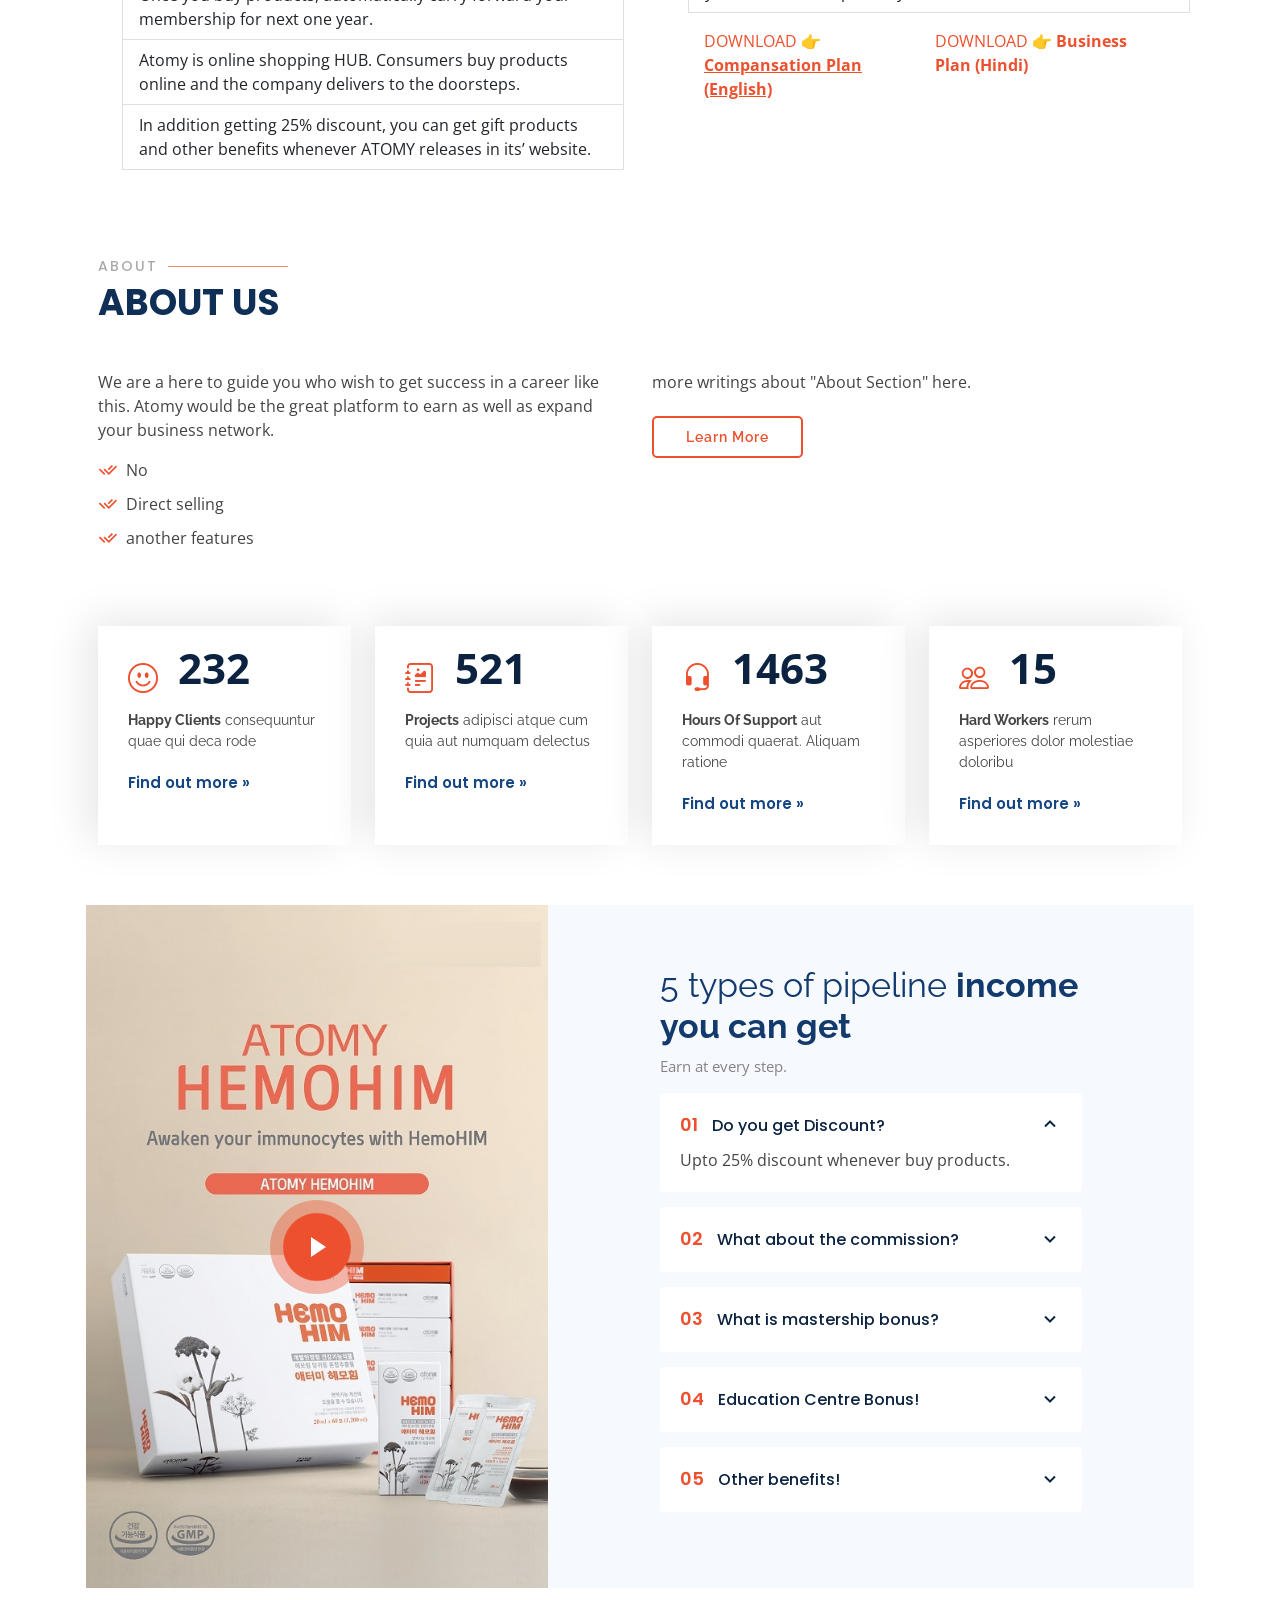
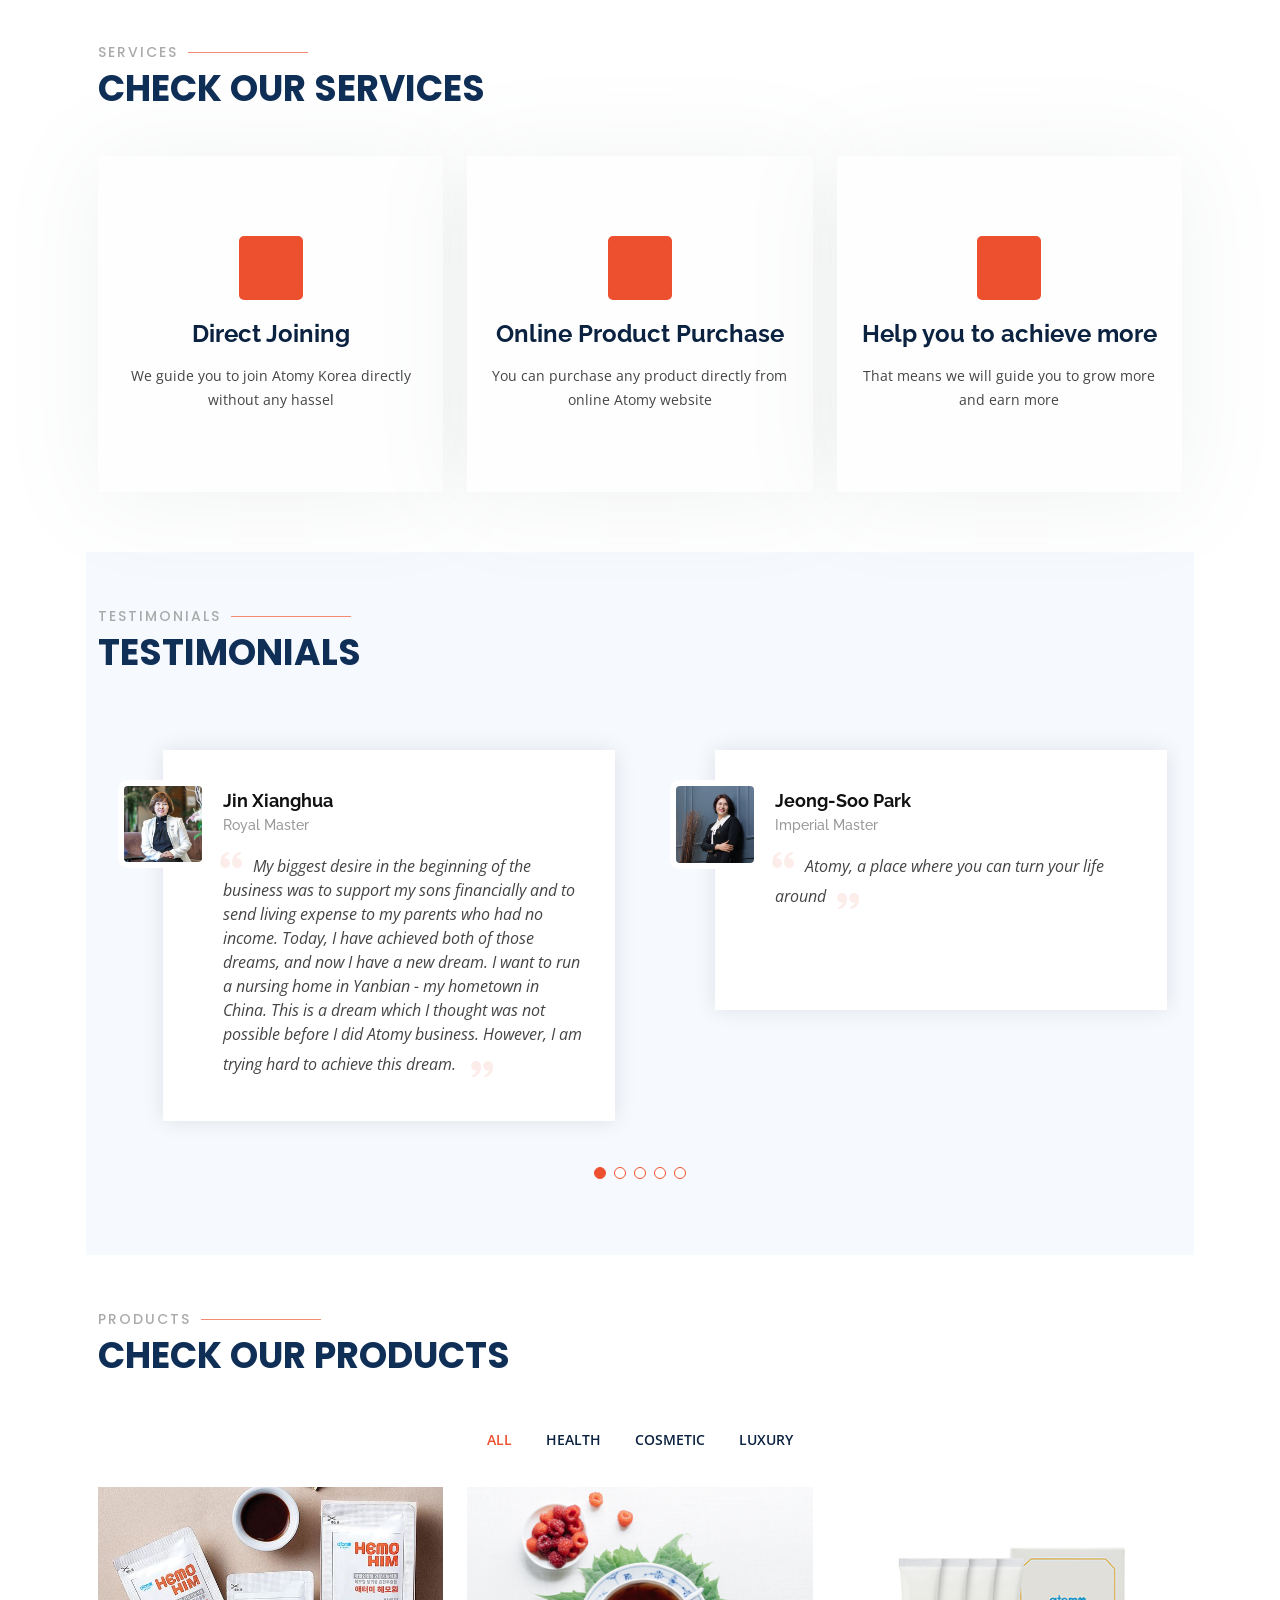
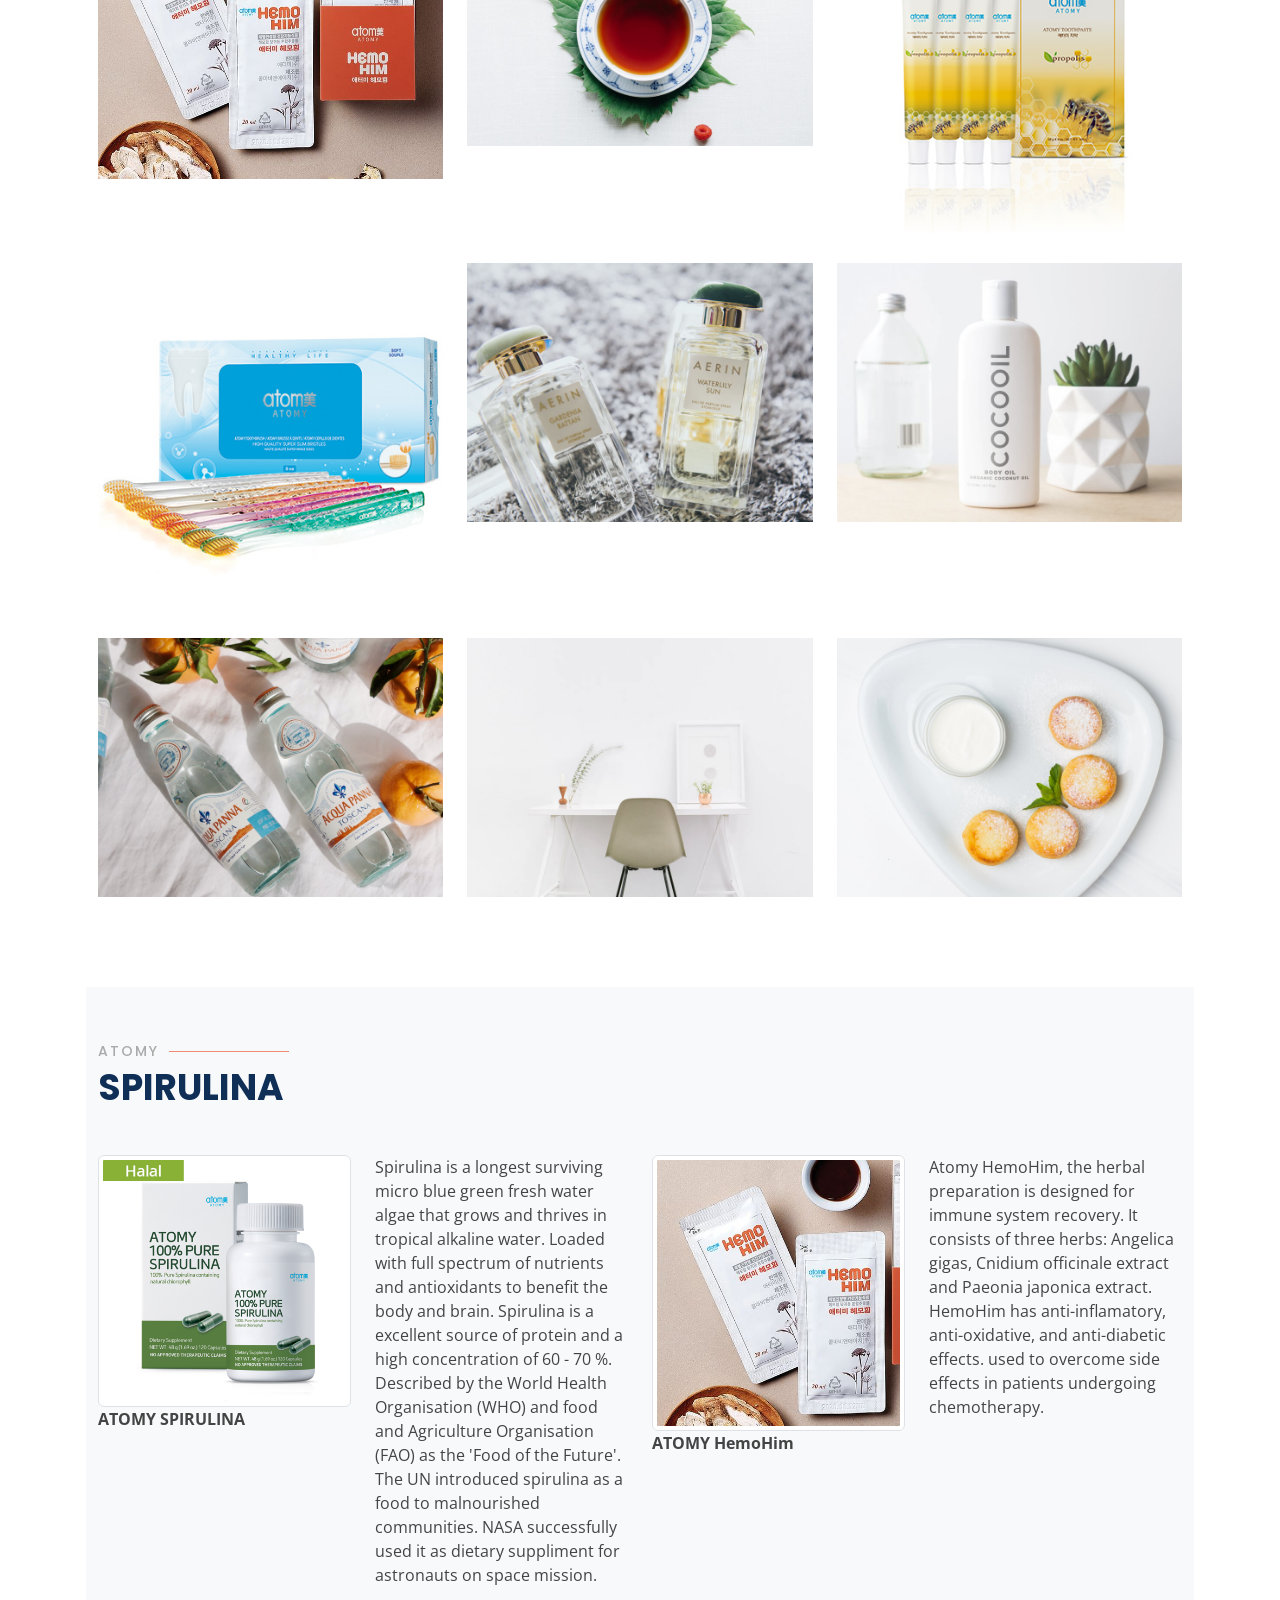
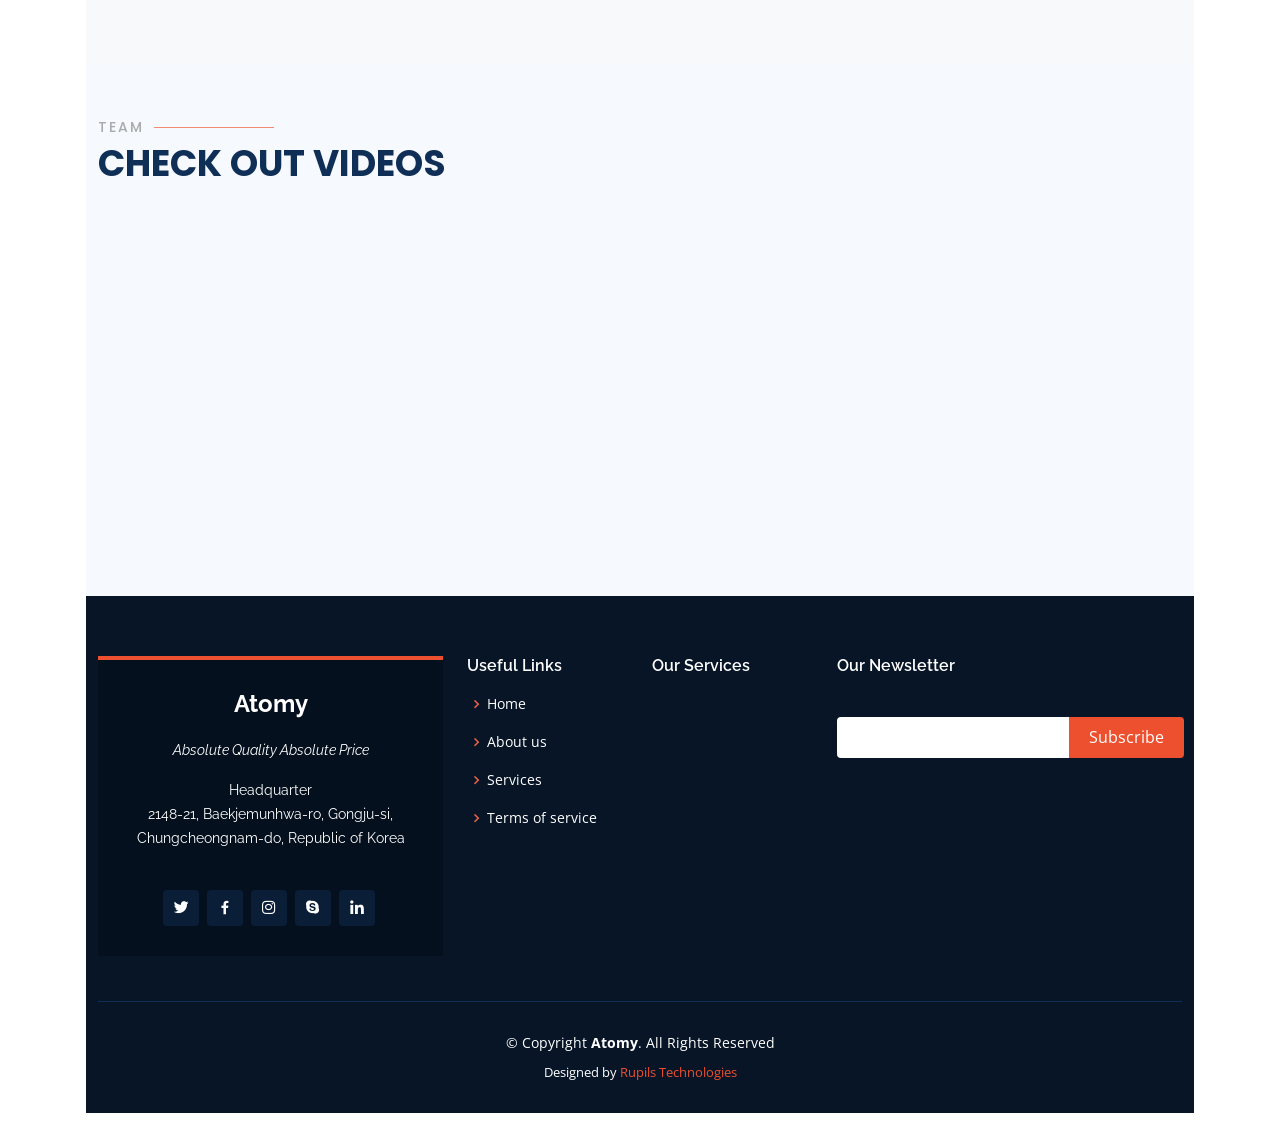
==== commit c9dfdad4: "..." ====
--- a/index.html
+++ b/index.html
@@ -747,7 +747,7 @@
 
 
     <!-- ======= Team Section ======= -->
-    <section id="team" class="team section-bg">
+    <!-- <section id="team" class="team section-bg">
       <div class="container" data-aos="fade-up">
 
         <div class="section-title">
@@ -832,7 +832,7 @@
         </div>
 
       </div>
-    </section><!-- End Team Section -->
+    </section>End Team Section -->
 
     <!-- ======= Pricing Section ======= -->
     <!-- <section id="pricing" class="pricing">
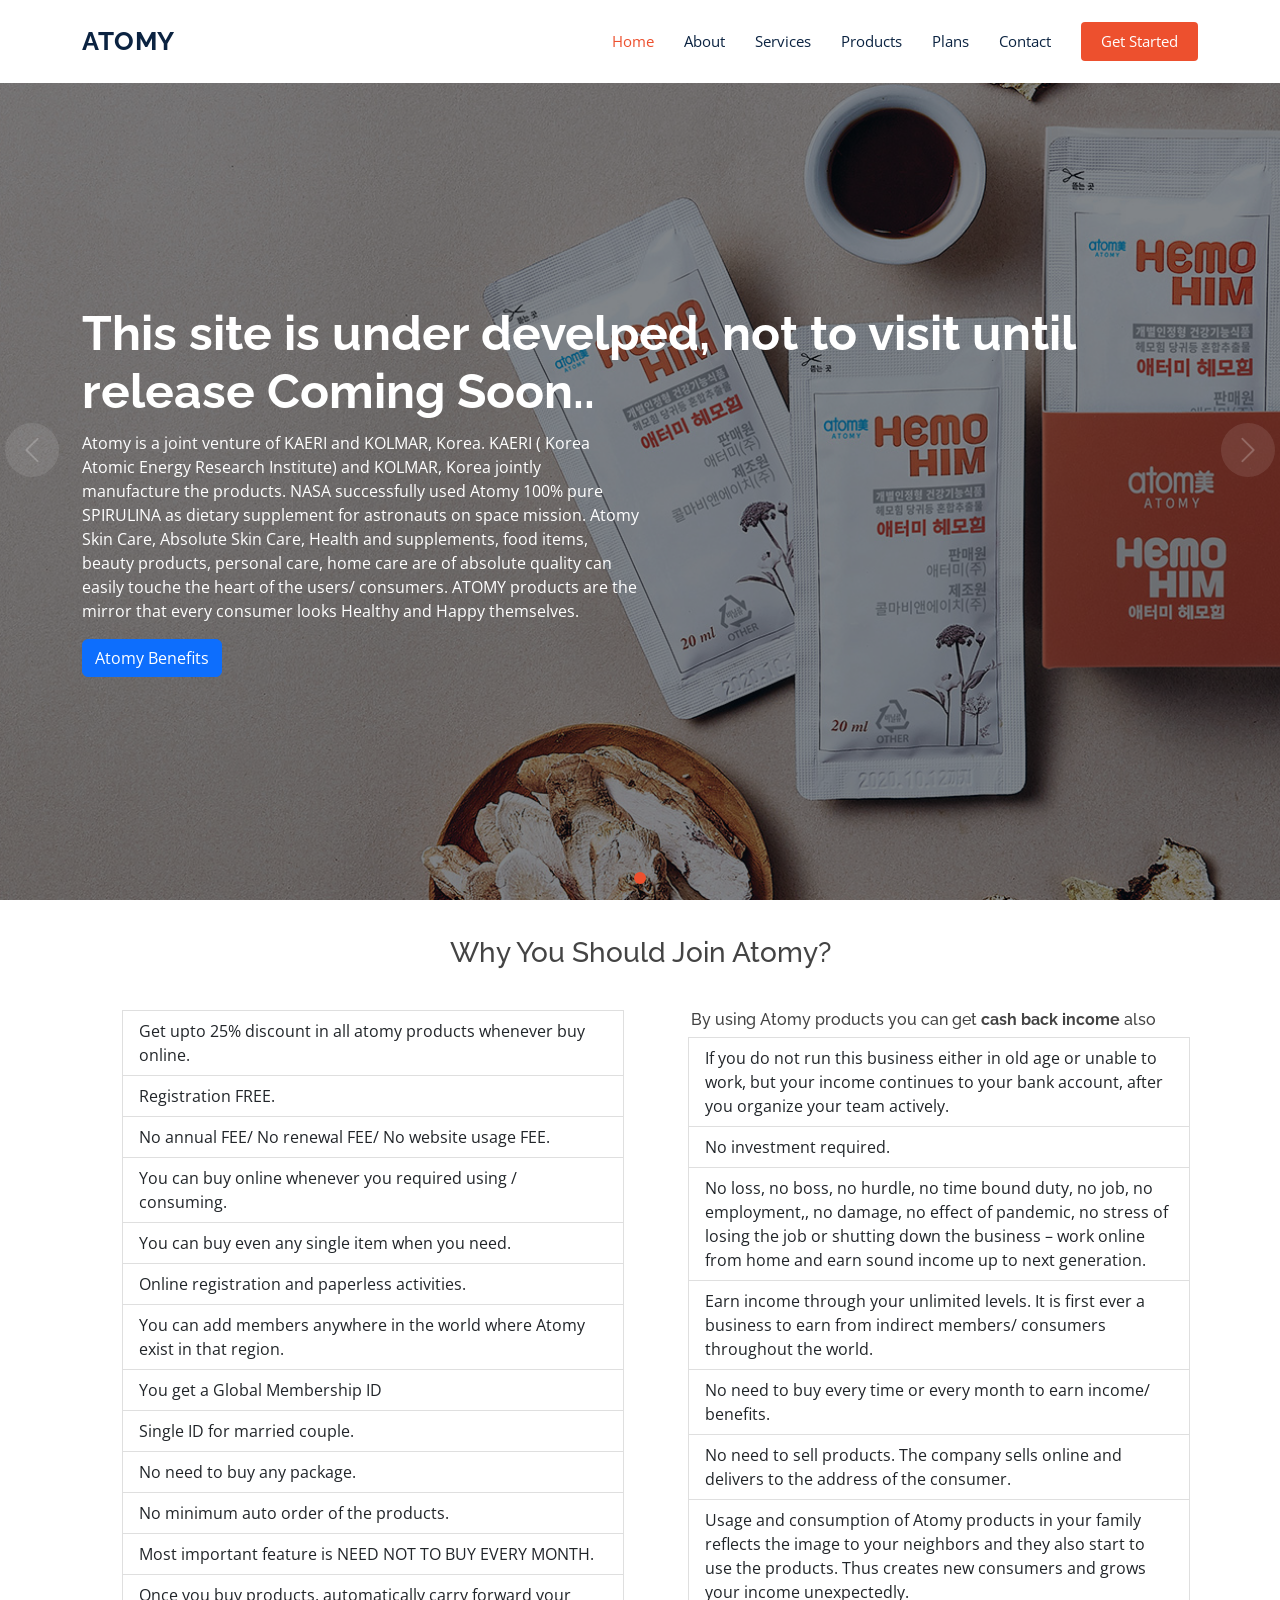
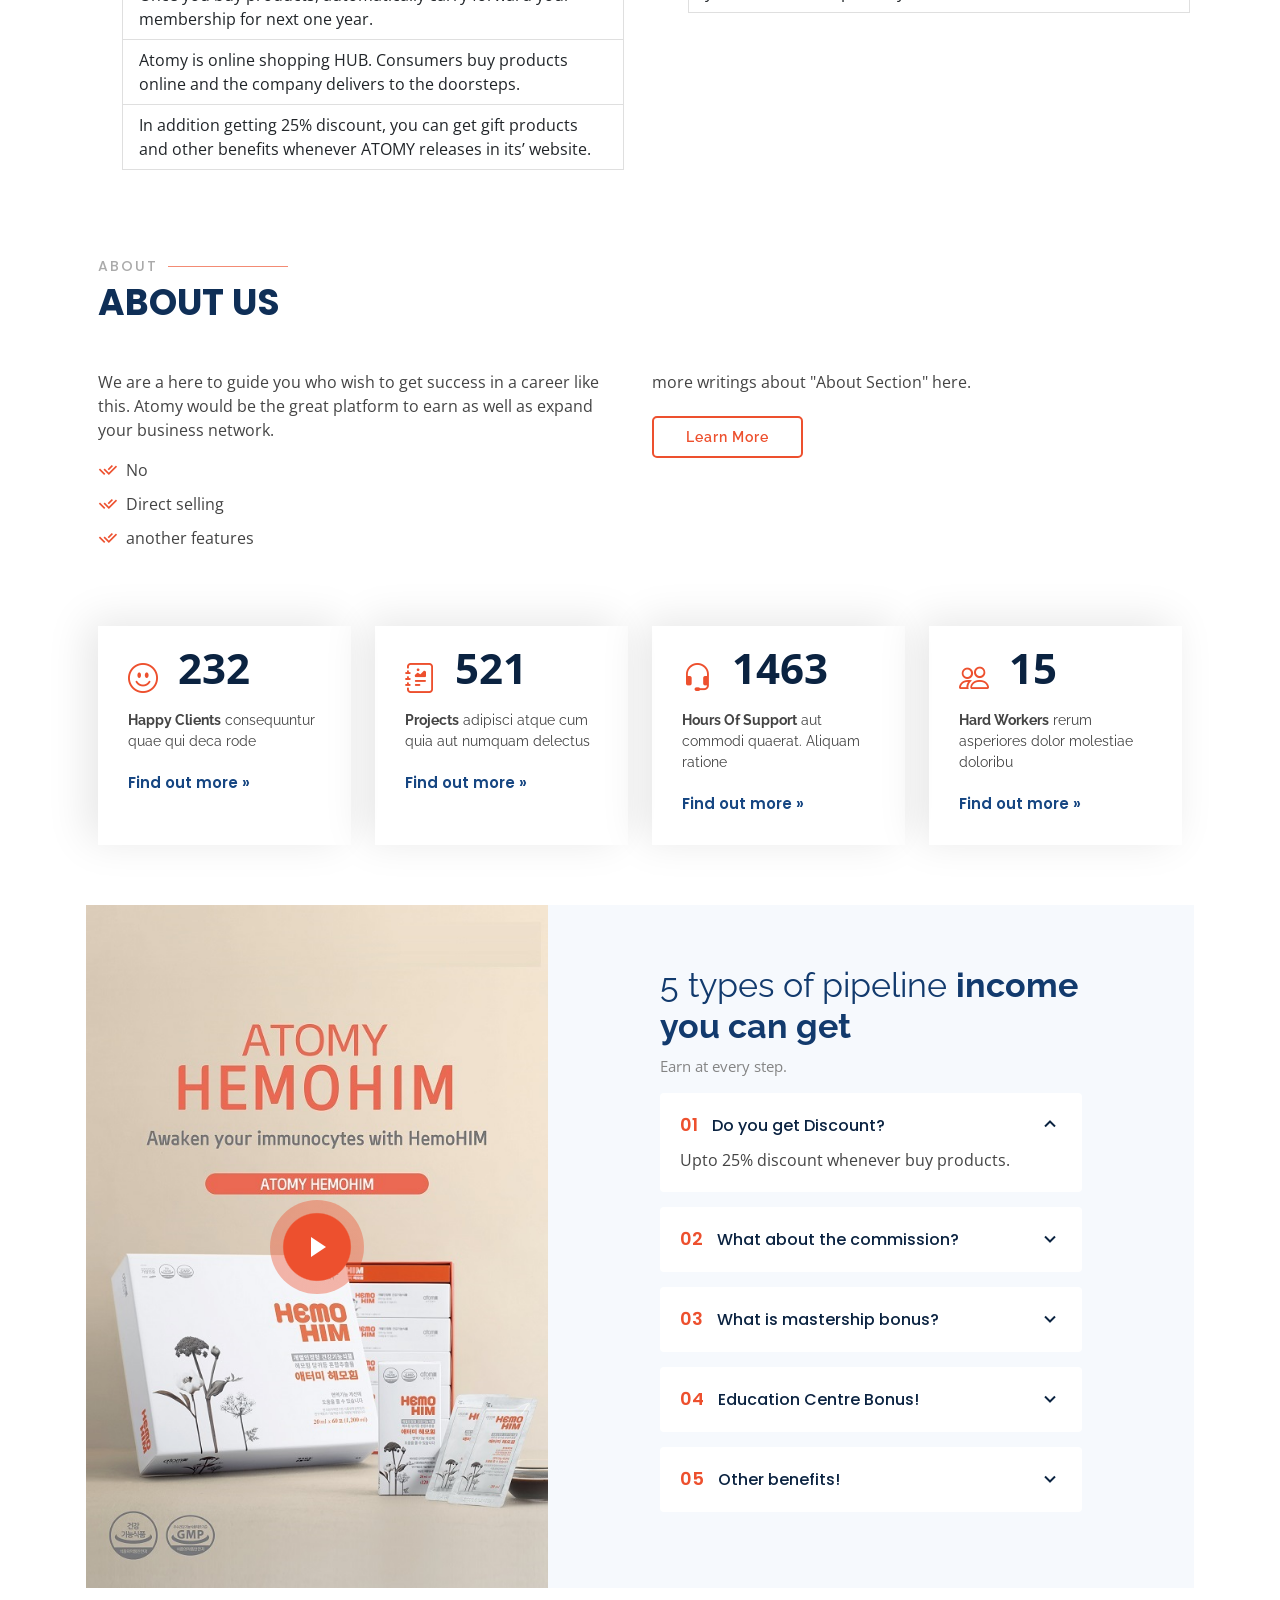
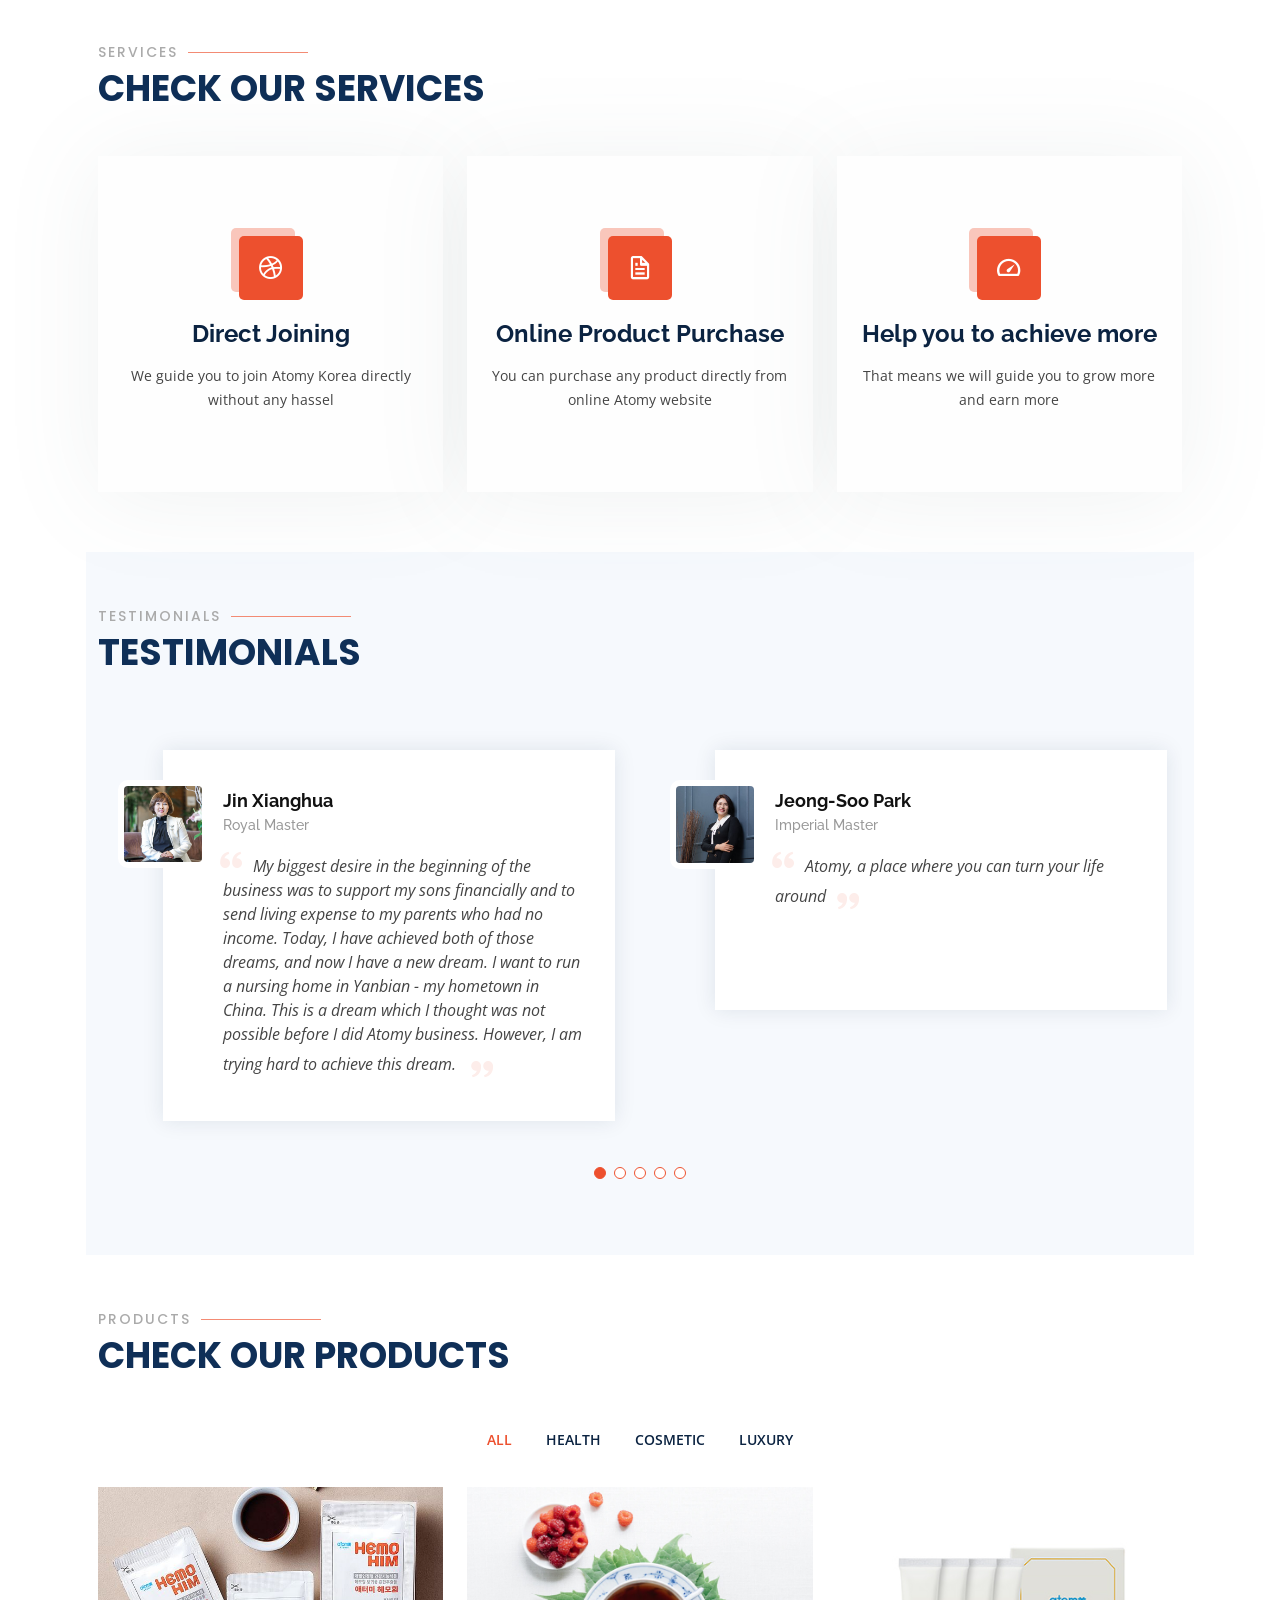
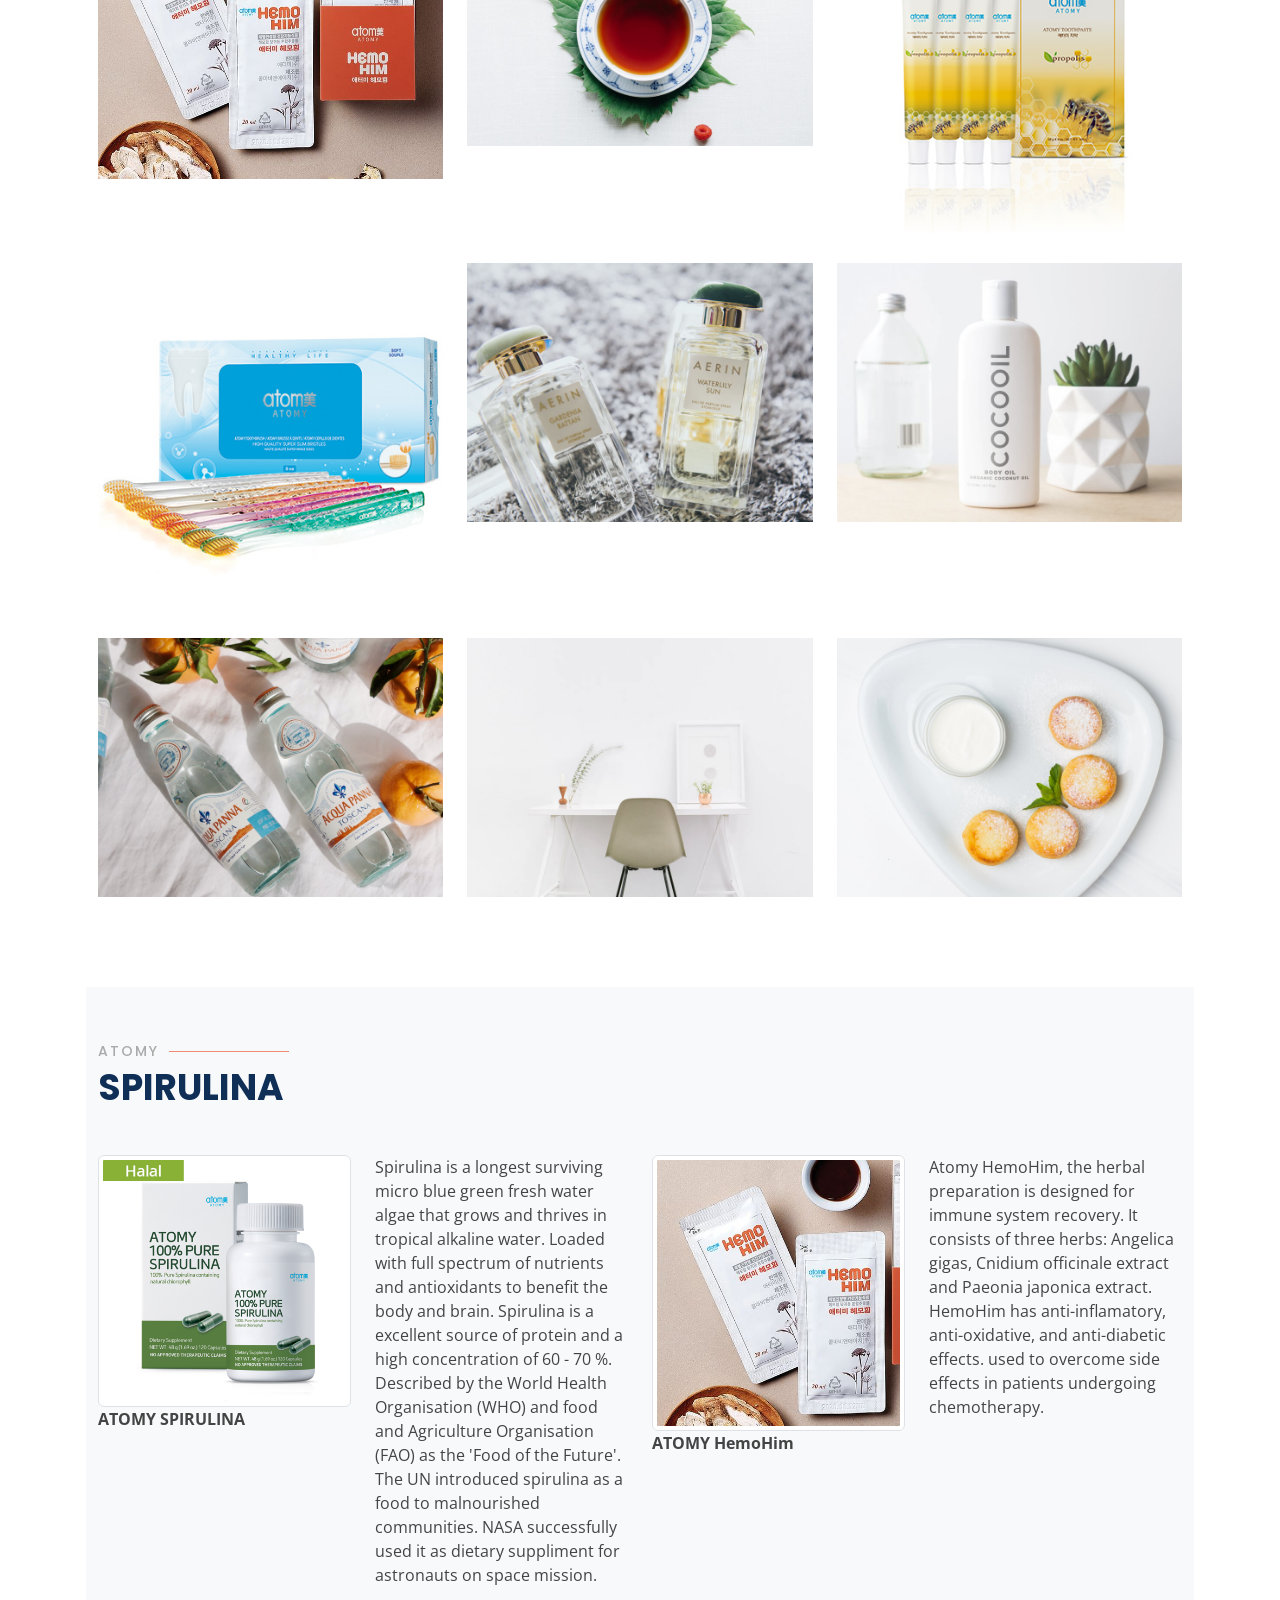
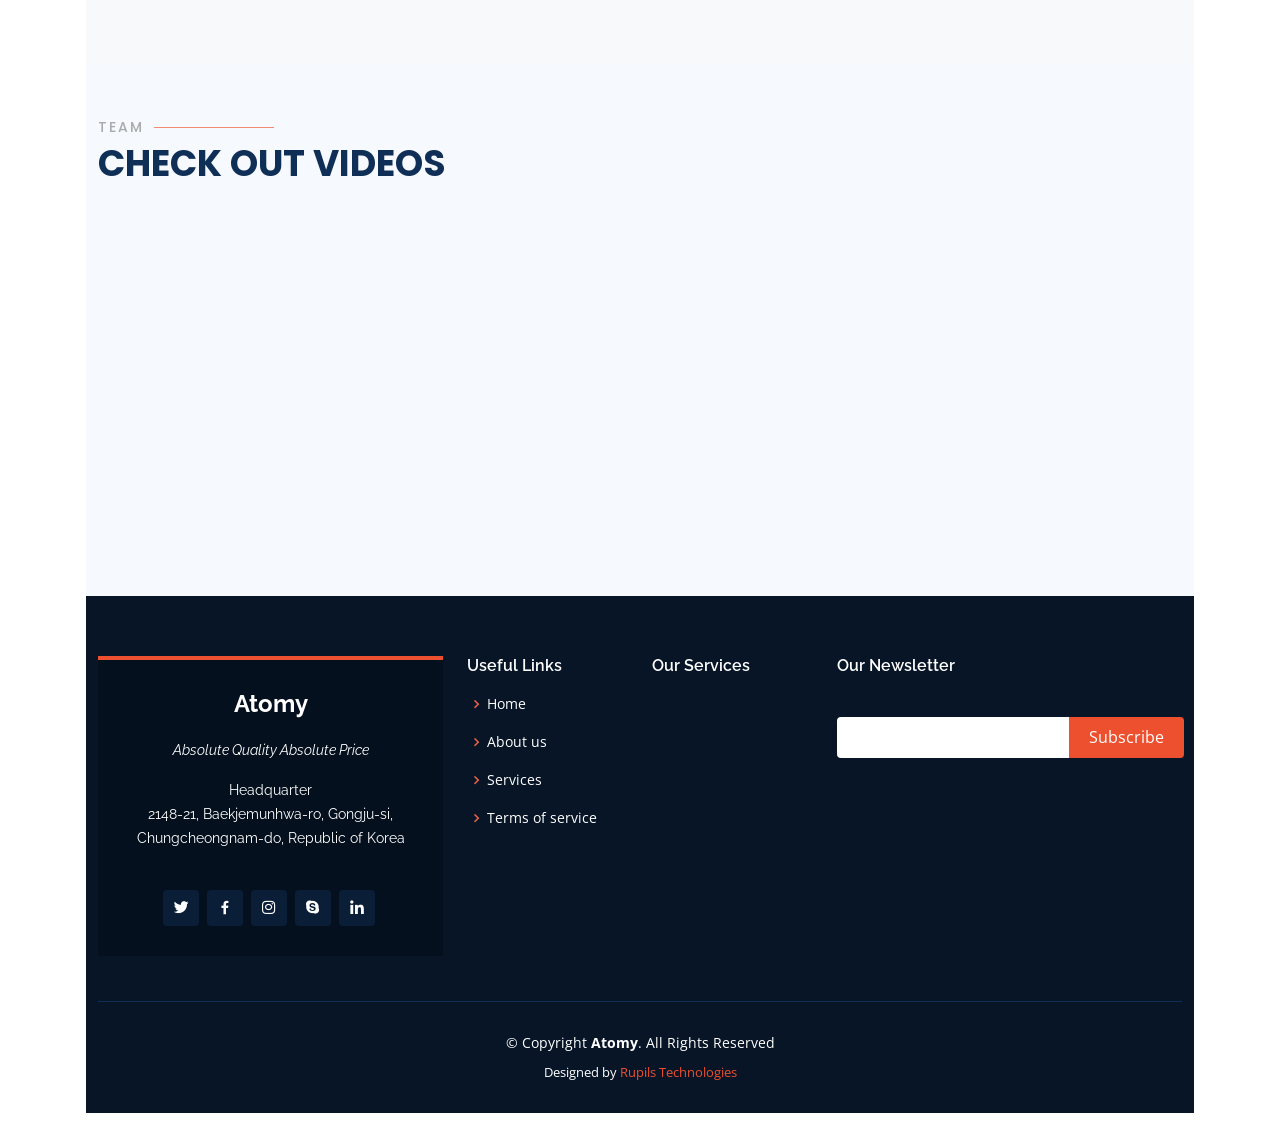
==== commit d3e04cc0: ".. ..." ====
--- a/index.html
+++ b/index.html
@@ -189,10 +189,10 @@
       </ol>
       <div class="row d-flex justify-content-center px-5">
         <div class="col-sm">
-          <a href="file/CompensationPlan.pdf">DOWNLOAD 👉 <strong><u>Compansation Plan (English) </u> </strong></a>
+          <!-- <a href="file/CompensationPlan.pdf">DOWNLOAD 👉 <strong><u>Compansation Plan (English) </u> </strong></a> -->
         </div>
         <div class="col-sm">
-          <a href="file/businessplan.pdf">DOWNLOAD 👉 <strong>Business Plan (Hindi) </strong></a>
+          <!-- <a href="file/businessplan.pdf">DOWNLOAD 👉 <strong>Business Plan (Hindi) </strong></a> -->
         </div>
 
       </div>  
@@ -288,7 +288,7 @@
         <div class="row">
 
           <div class="col-lg-5 align-items-stretch video-box" style='background-image: url("assets/img/why-us.jpg");' data-aos="zoom-in" data-aos-delay="100">
-            <a href="https://www.youtube.com/watch?v=Jtnq81yLt2A" class="venobox play-btn mb-4" data-vbtype="video" data-autoplay="true"></a>
+            <a href="http://atomykorea.co" class="venobox play-btn mb-4" data-vbtype="video" data-autoplay="true"></a>
           </div>
 
           <div class="col-lg-7 d-flex flex-column justify-content-center align-items-stretch">
@@ -736,7 +736,7 @@
           </div>
           <div class="col-xl-3 col-lg-4 col-md-6">
             <div class="embed-responsive embed-responsive-16by9">
-              <iframe width="389" height="299" src="https://www.youtube.com/embed/bnV396L4lj0" title="ATOMY HERBAL BODY WASH# एटमी हर्बल बादी वास# হাৰবেল বডী  ওৱাচ চাবন ।" frameborder="0" allow="accelerometer; autoplay; clipboard-write; encrypted-media; gyroscope; picture-in-picture" allowfullscreen></iframe>
+              <!-- <iframe width="389" height="299" src="https://www.youtube.com/embed/bnV396L4lj0" title="ATOMY HERBAL BODY WASH# एटमी हर्बल बादी वास# হাৰবেল বডী  ওৱাচ চাবন ।" frameborder="0" allow="accelerometer; autoplay; clipboard-write; encrypted-media; gyroscope; picture-in-picture" allowfullscreen></iframe> -->
             </div>
           </div>
       </div>
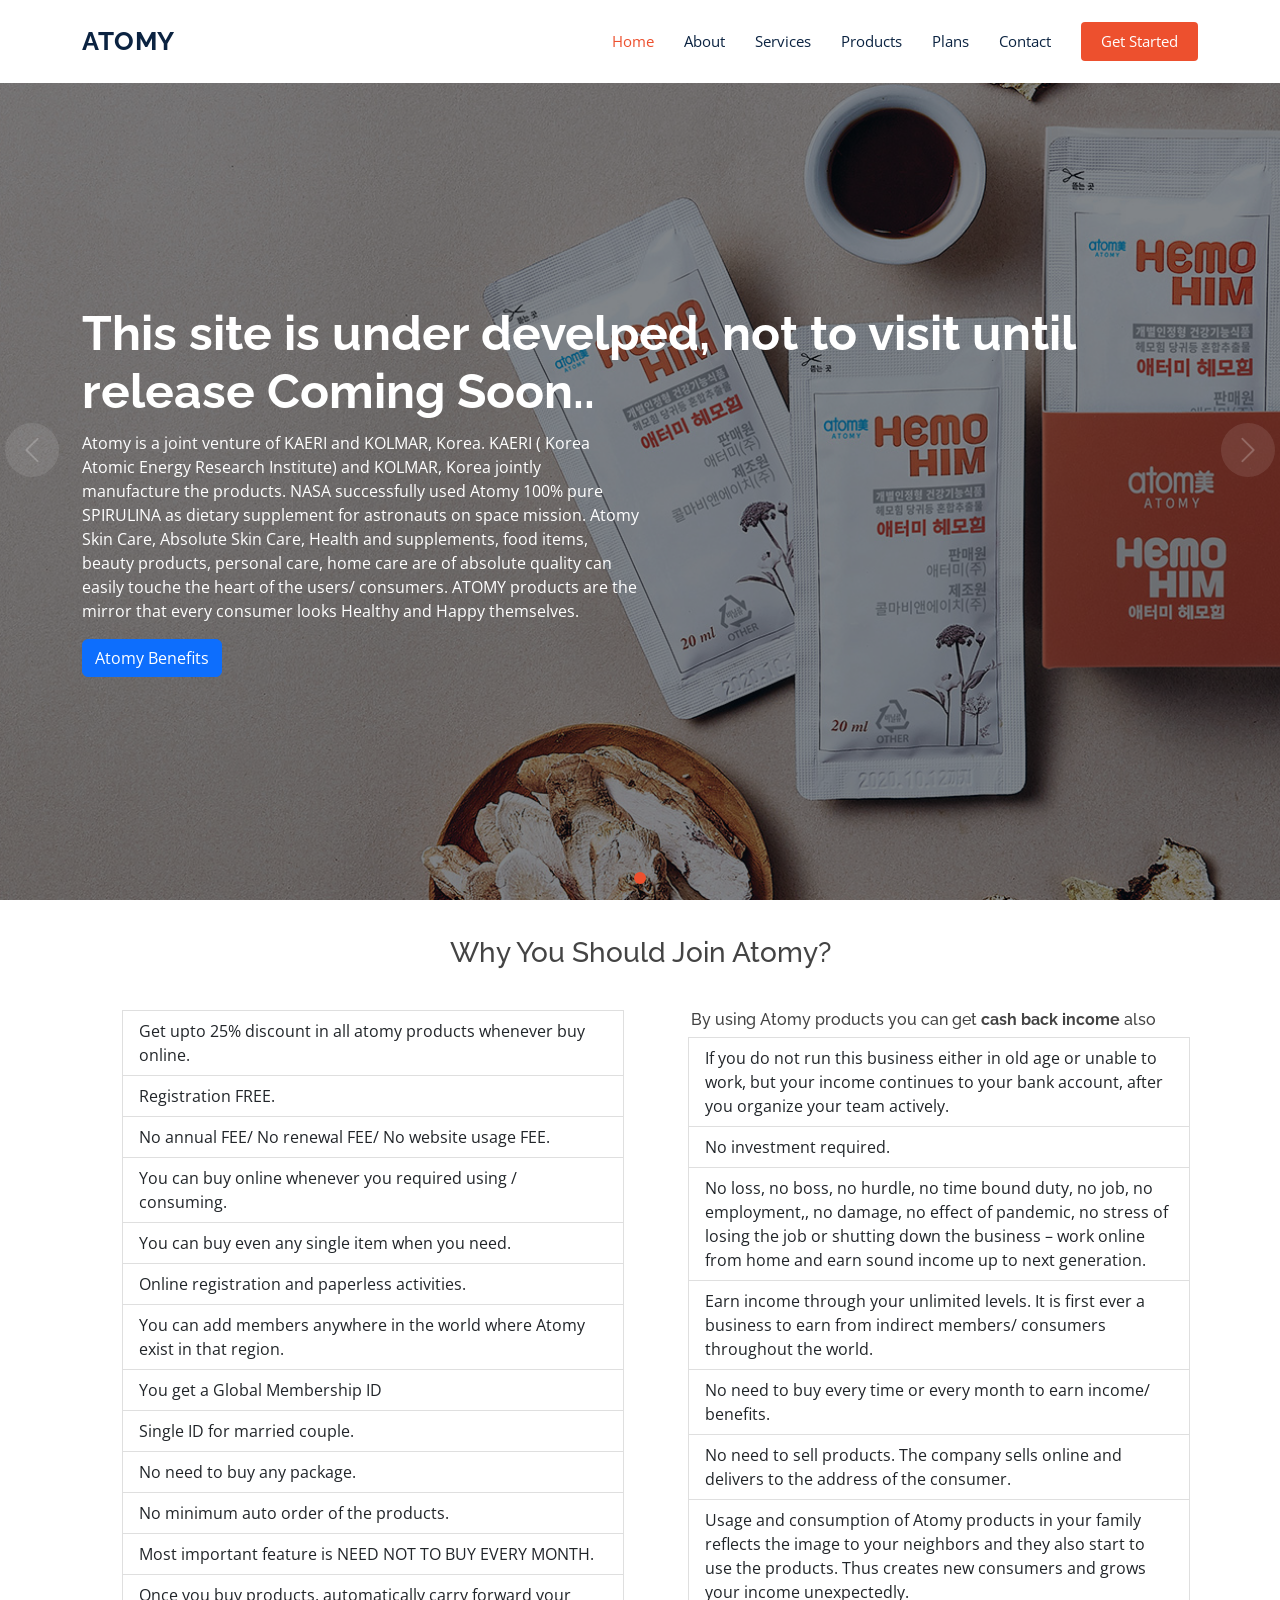
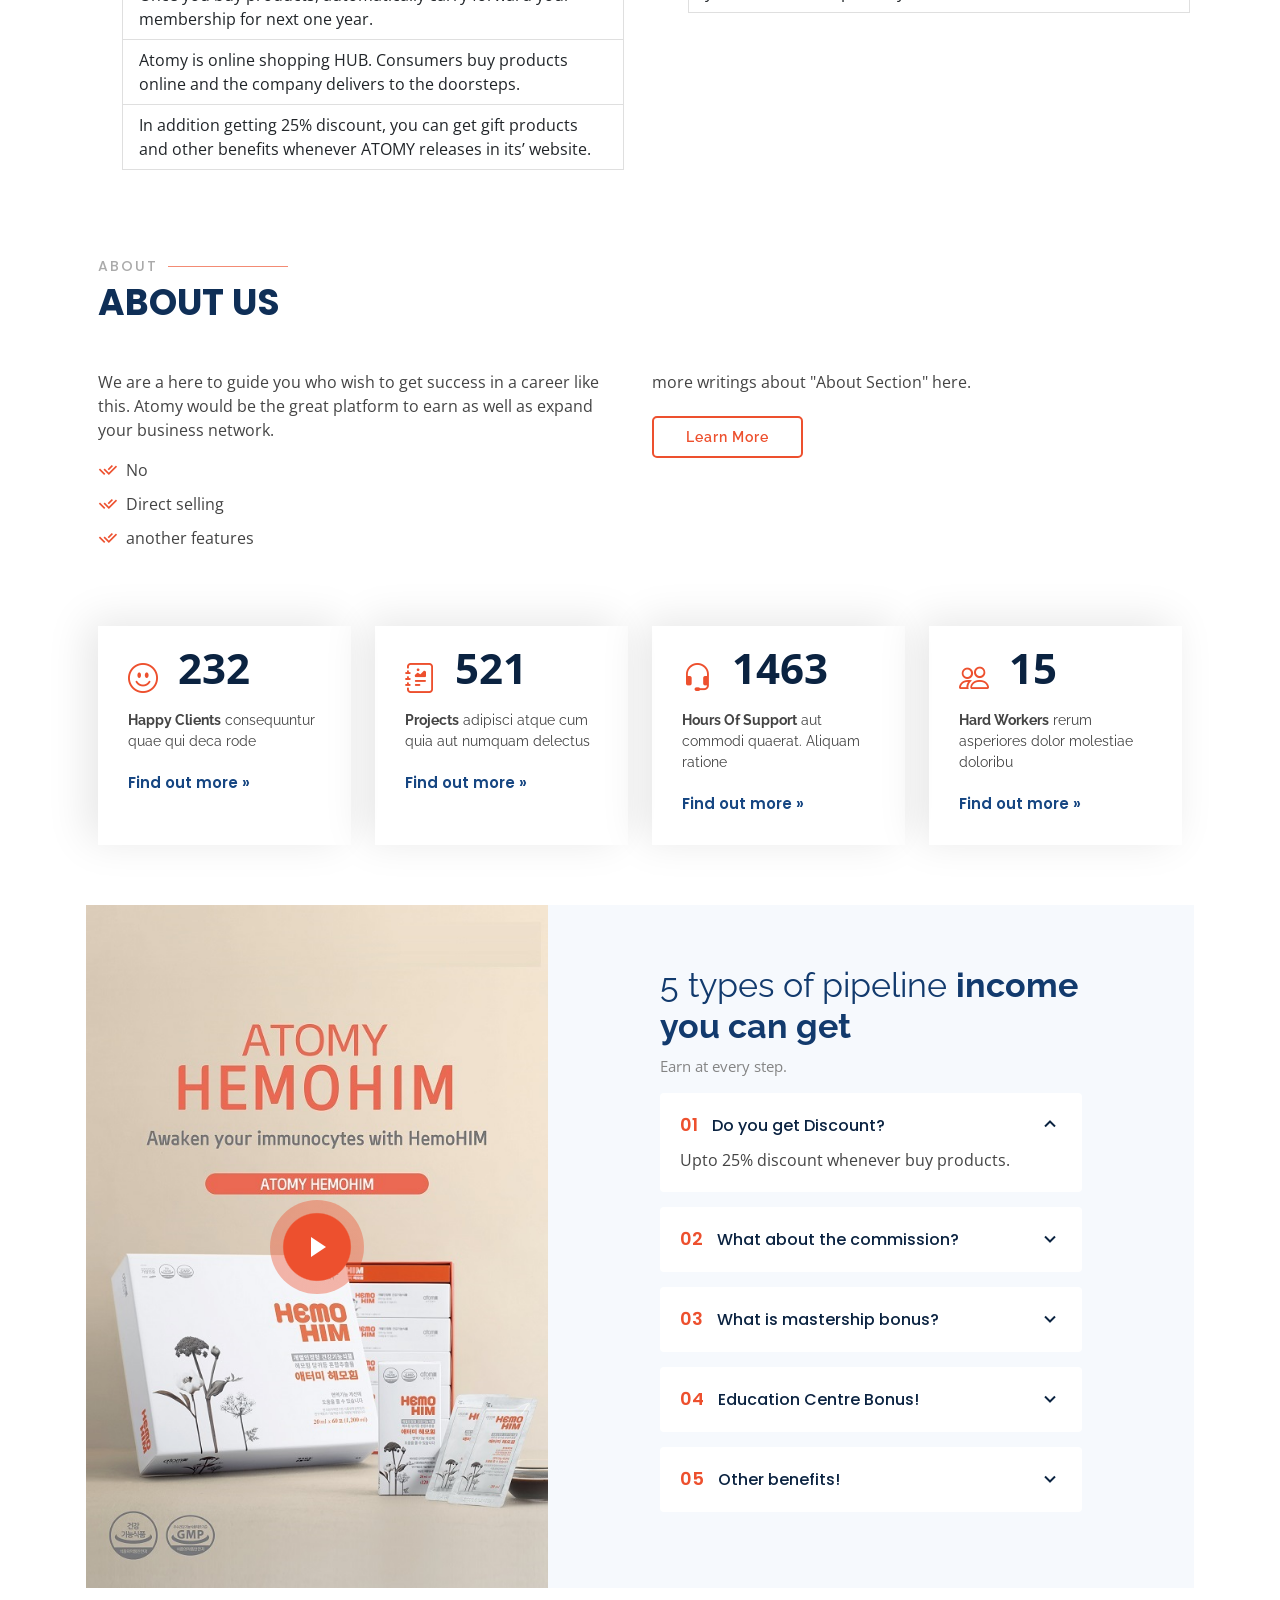
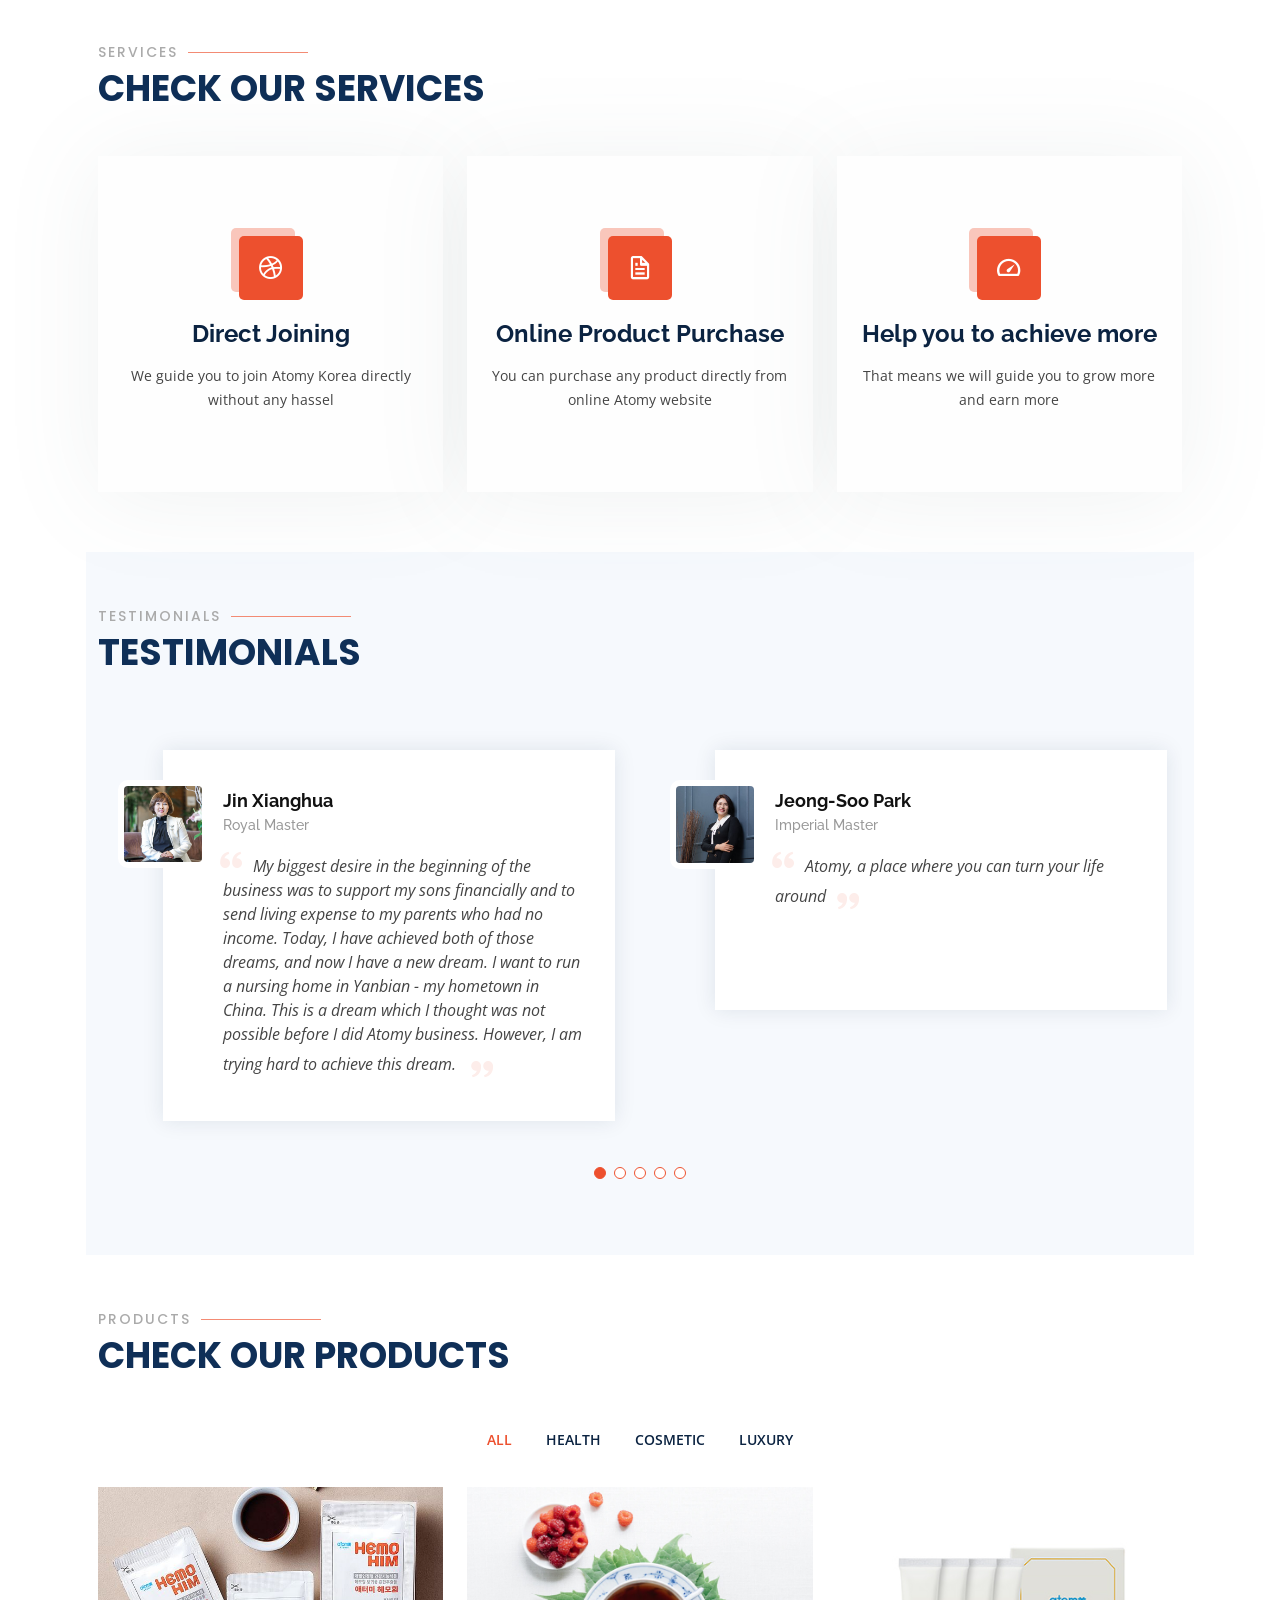
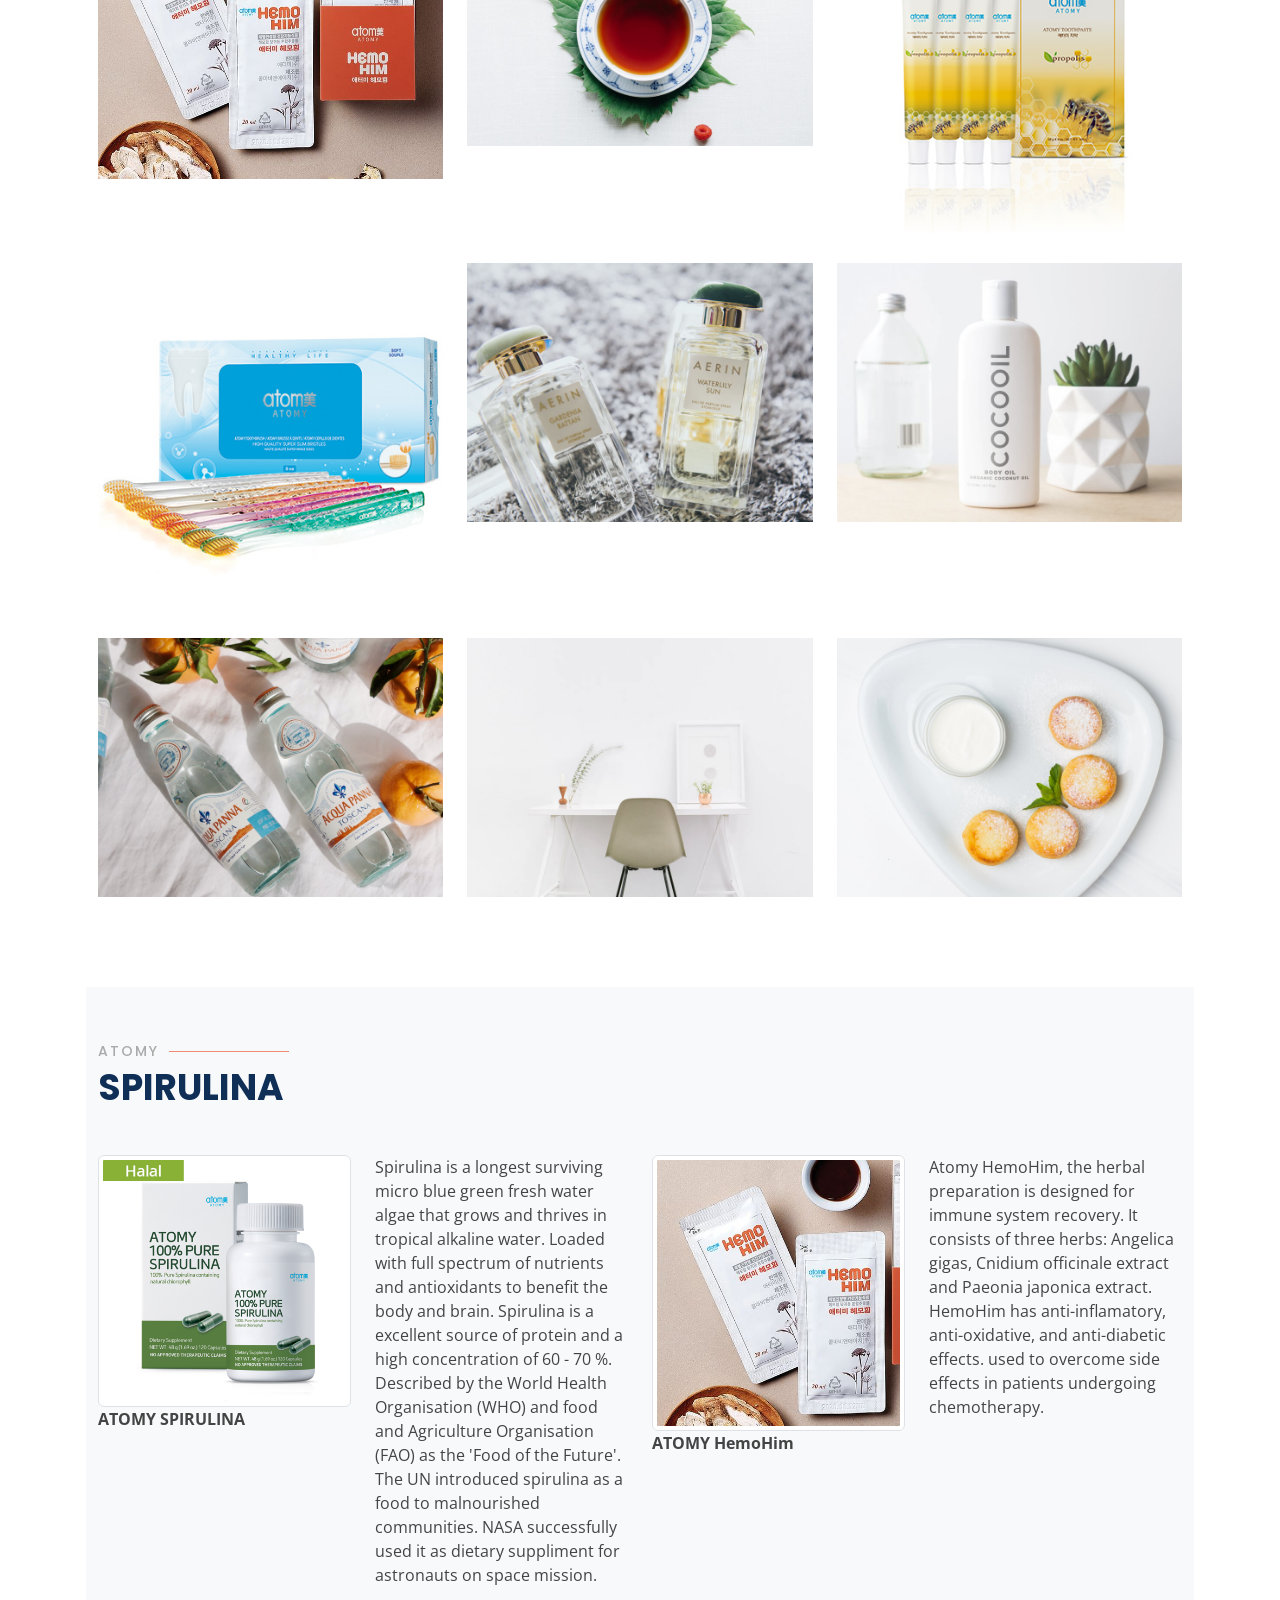
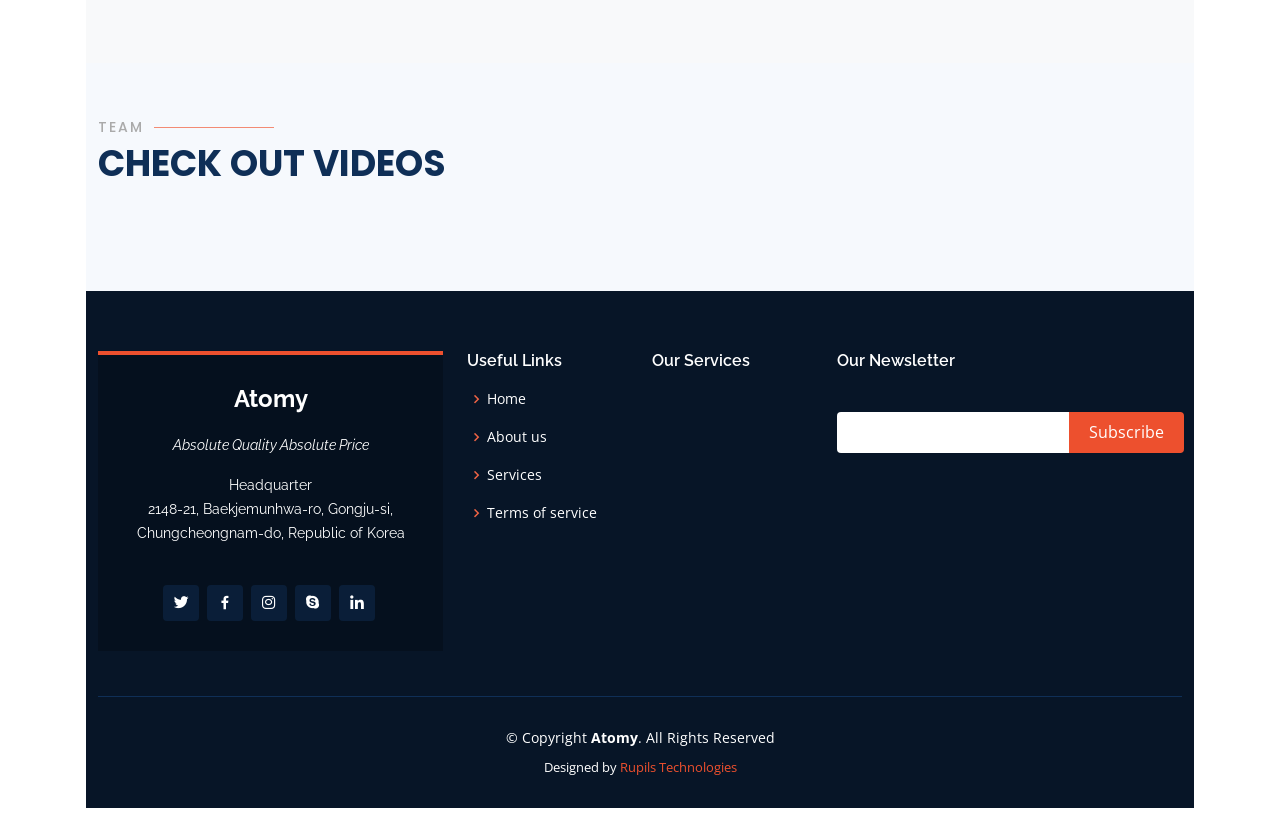
==== commit d987564f: "... .." ====
--- a/index.html
+++ b/index.html
@@ -731,7 +731,7 @@
 
           <div class="col-xl-3 col-lg-4 col-md-6">
             <div class="embed-responsive embed-responsive-16by9">
-              <iframe width="389" height="299" src="https://www.youtube.com/embed/MiiVl5tqpZc" title="Benefits of Atomy Pomegranate Mixed Fruit🍍🍎🍓🍇 Jelly||Reduces Darkspots,Pigmentation||Inner health" frameborder="0" allow="accelerometer; autoplay; clipboard-write; encrypted-media; gyroscope; picture-in-picture" allowfullscreen></iframe>
+              <!-- <iframe width="389" height="299" src="https://www.youtube.com/embed/MiiVl5tqpZc" title="Benefits of Atomy Pomegranate Mixed Fruit🍍🍎🍓🍇 Jelly||Reduces Darkspots,Pigmentation||Inner health" frameborder="0" allow="accelerometer; autoplay; clipboard-write; encrypted-media; gyroscope; picture-in-picture" allowfullscreen></iframe> -->
             </div>
           </div>
           <div class="col-xl-3 col-lg-4 col-md-6">
